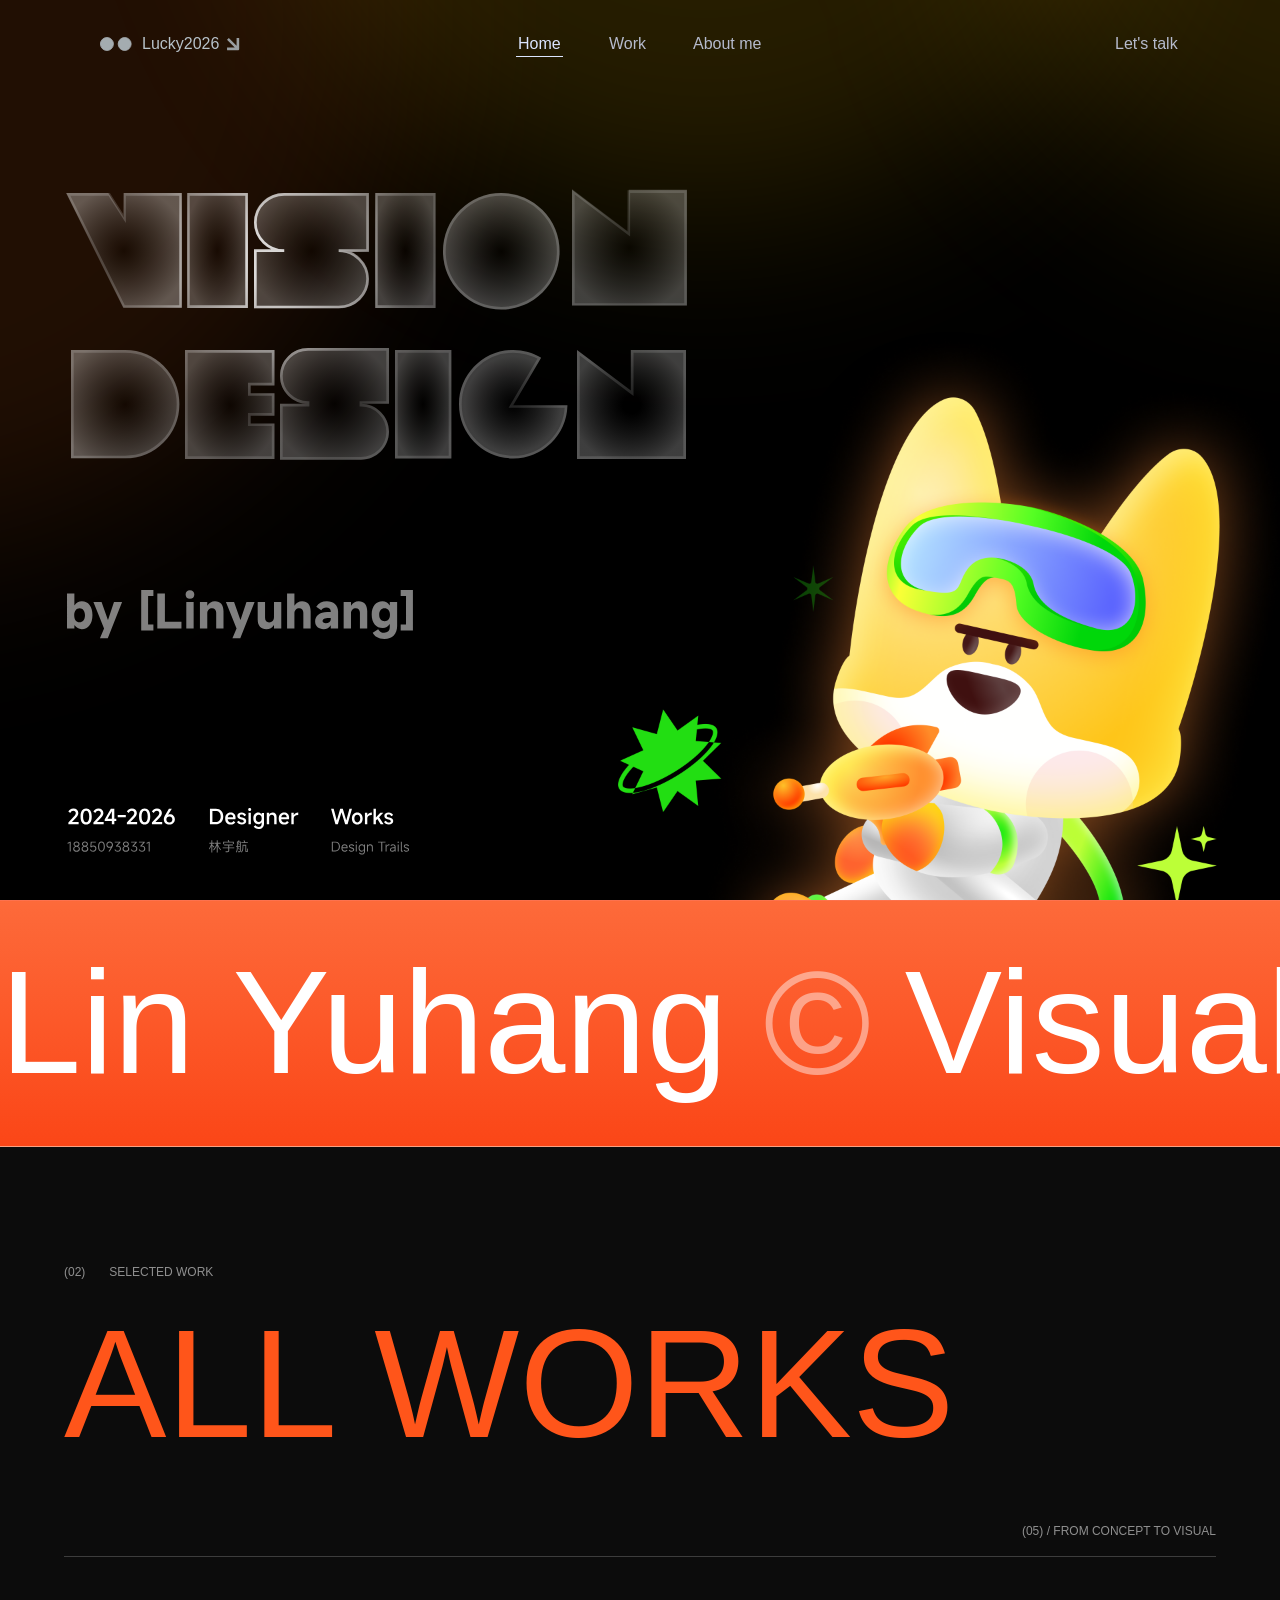
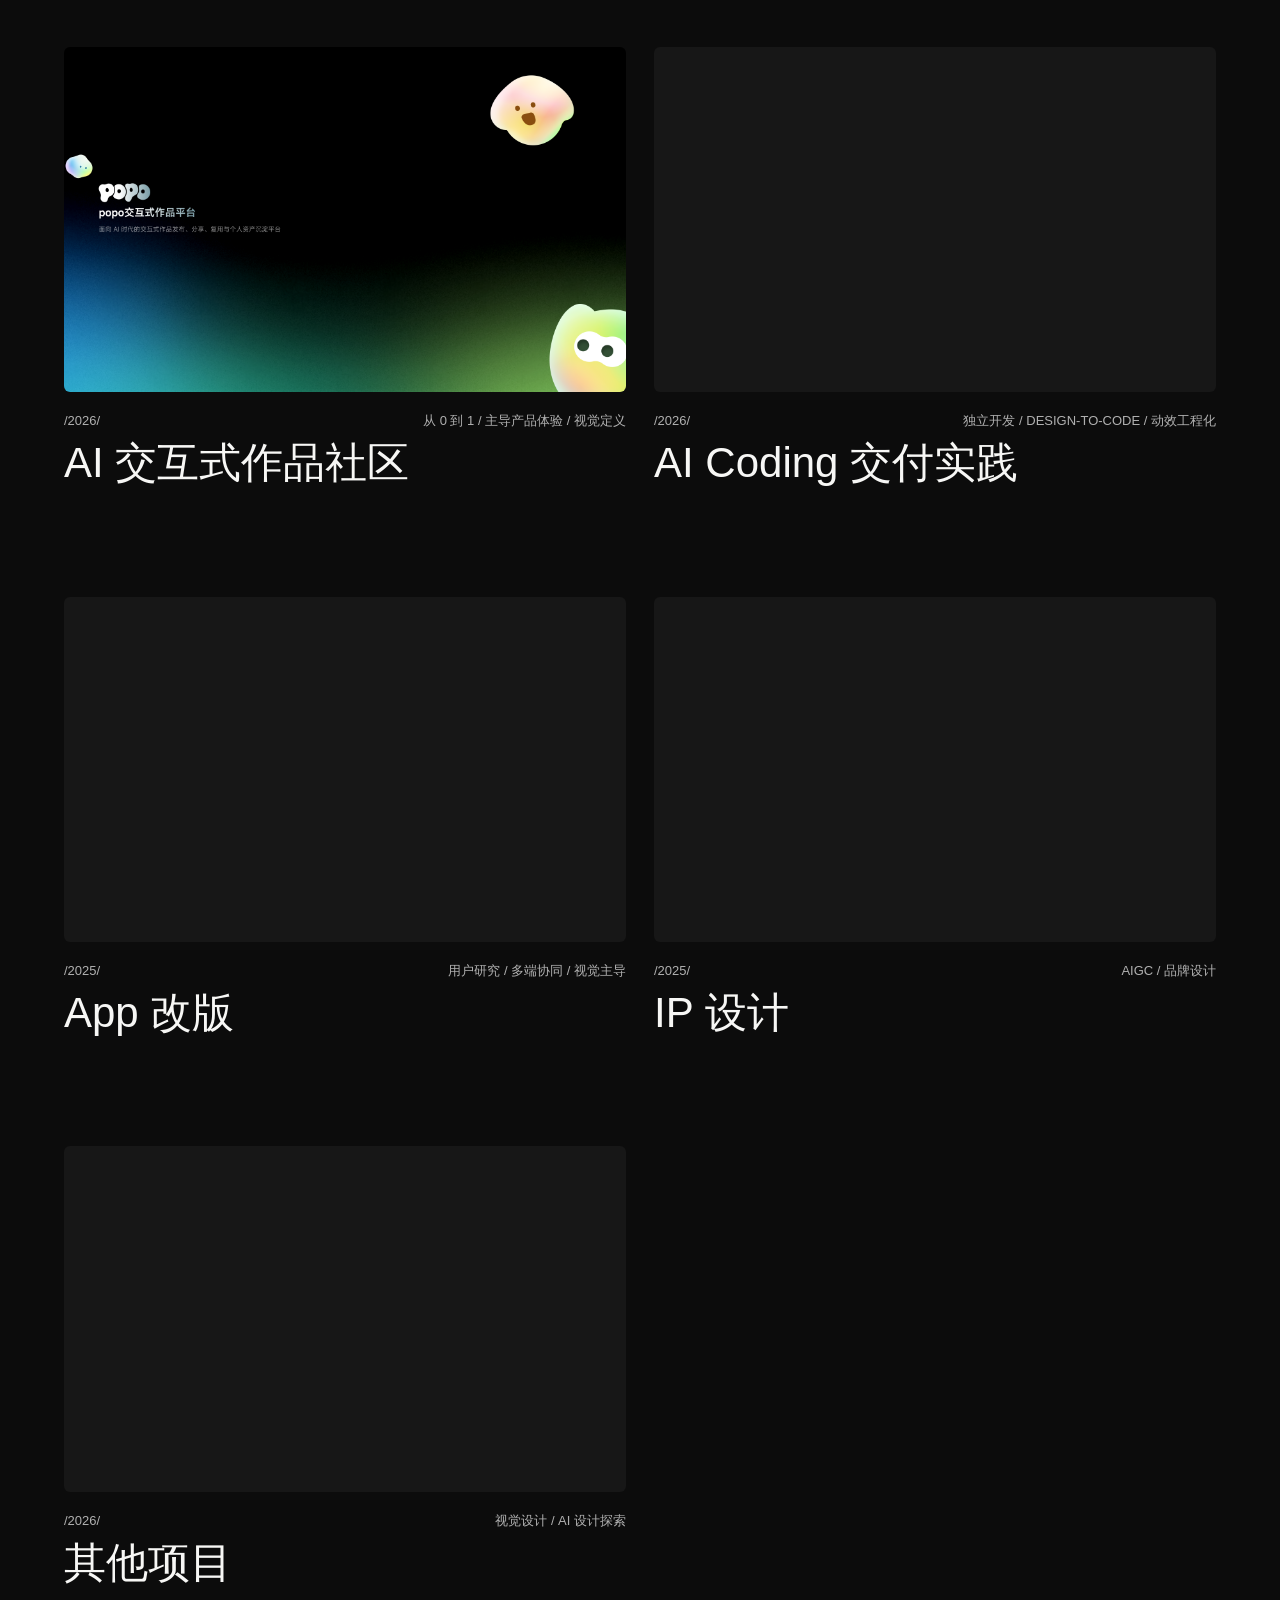
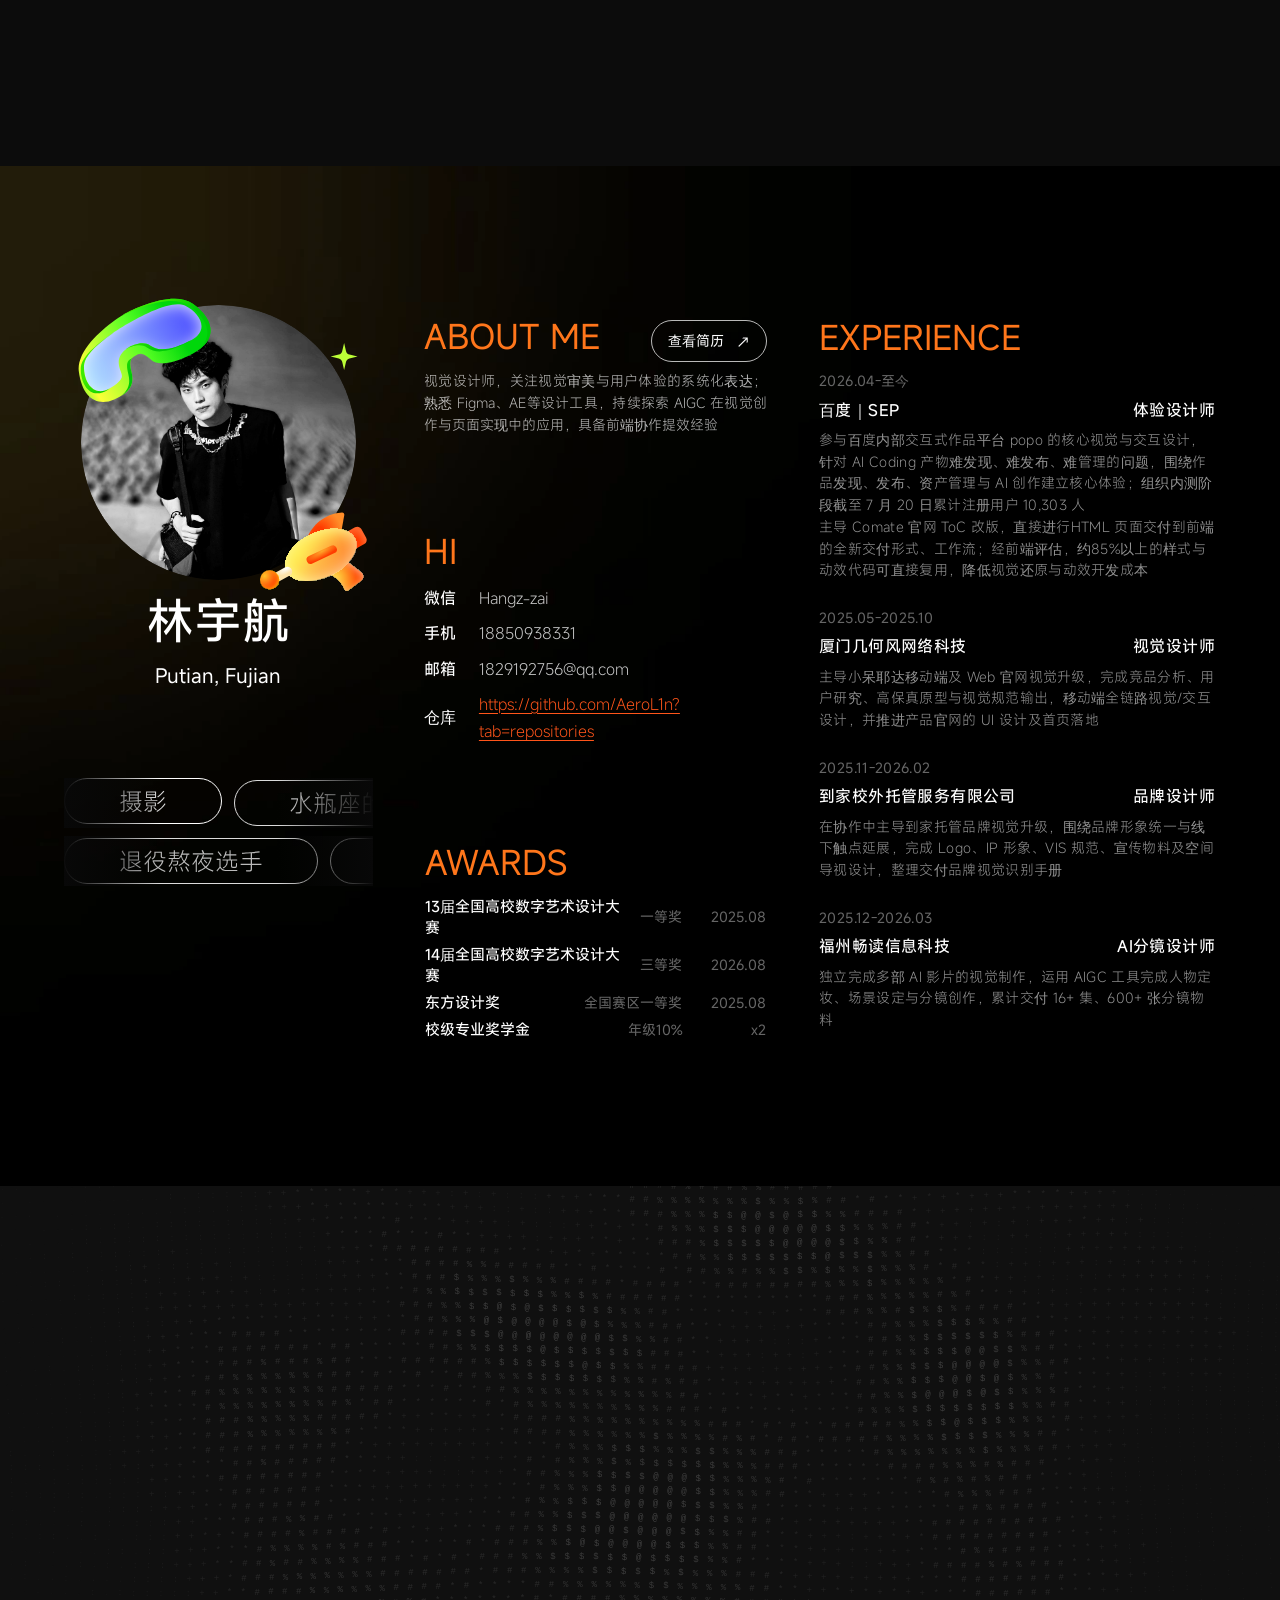
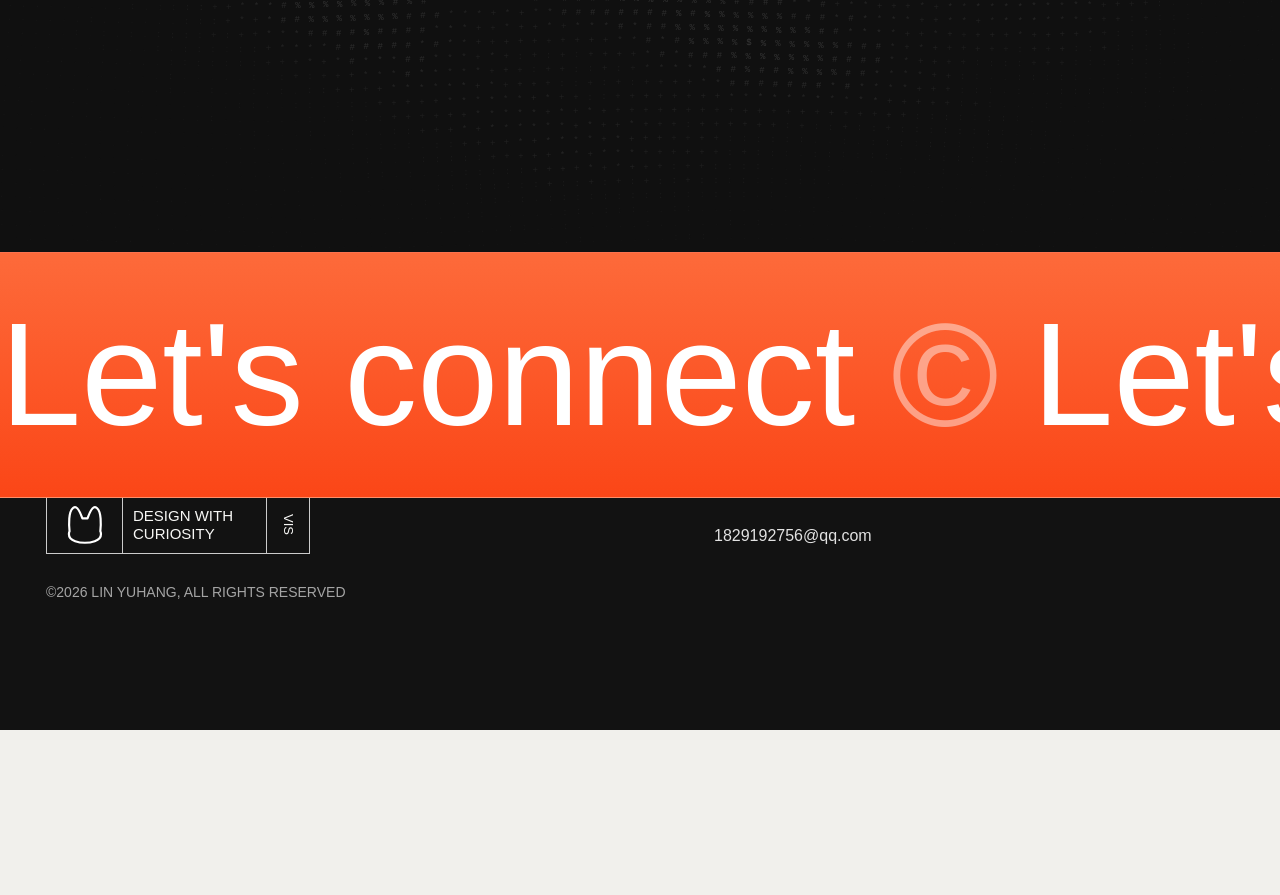
==== index.html @ ca79707a "Add visual designer portfolio site" ====
<!doctype html>
<html lang="zh-CN">
  <head>
    <meta charset="UTF-8" />
    <meta name="viewport" content="width=device-width, initial-scale=1" />
    <meta
      name="description"
      content="林宇航的视觉与 UI/UX 设计作品集。"
    />
    <title>林宇航 · Visual Designer</title>
    <link rel="stylesheet" href="styles.css?v=about-layout-26" />
  </head>
  <body>
    <header class="site-header" data-header>
      <a class="brand" href="#home" aria-label="返回首页" data-tooltip="回到顶部">
        <span class="brand-dots" aria-hidden="true">
          <img src="assets/svg/ui/装饰 01.svg" alt="" />
        </span>
        <span class="brand-label">Lucky2026</span>
        <span class="brand-arrow" aria-hidden="true">
          <img src="assets/svg/ui/装饰 02.svg" alt="" />
        </span>
      </a>

      <button
        class="menu-toggle"
        type="button"
        aria-label="打开导航"
        aria-expanded="false"
        aria-controls="site-nav"
        data-menu-toggle
      >
        <span></span>
        <span></span>
      </button>

      <nav class="site-nav" id="site-nav" aria-label="主要导航" data-nav>
        <a class="nav-link is-active" href="#home" data-nav-link>Home</a>
        <a class="nav-link" href="#work" data-nav-link>Work</a>
        <a class="nav-link" href="#about" data-nav-link>About me</a>
        <div class="contact-control">
          <button
            class="contact-button"
            type="button"
            aria-expanded="false"
            aria-controls="contact-popover"
            data-contact-toggle
          >
            Let's talk
          </button>
          <div class="contact-popover" id="contact-popover" role="dialog" aria-label="联系我">
            <p>Scan to connect</p>
            <img class="contact-qr" src="assets/images/contact/二维码-反白.png" alt="联系二维码" />
            <div class="wechat-row">
              <span class="wechat-id">Hangz-zai</span>
              <button class="wechat-copy" type="button" data-copy-wechat data-tooltip="Copy WeChat ID" aria-label="复制微信号">
                <img class="wechat-copy-icon" src="assets/svg/ui/Copy (复制).svg" alt="" aria-hidden="true" />
                <img class="wechat-check-icon" src="assets/svg/ui/Check-small (校验-小).svg" alt="" aria-hidden="true" />
              </button>
            </div>
          </div>
        </div>
      </nav>
    </header>

    <main>
      <section class="hero section-dark" id="home" data-section>
        <img
          class="hero-background"
          src="assets/svg/hero/封面 背景.svg"
          alt=""
          aria-hidden="true"
        />

        <div class="hero-stage">
          <div
            class="hero-title hero-light-title"
            role="img"
            aria-label="Vision Design"
            data-hero-light-title
          >
            <div class="hero-title-layer hero-title-base" aria-hidden="true">
              <img class="hero-glyph-image" data-hero-glyph src="assets/svg/hero/图形 1.svg" alt="" style="--x: 0%; --y: 1.478%; --w: 18.61%; --h: 42.611%" />
              <img class="hero-glyph-image" data-hero-glyph src="assets/svg/hero/图形 2.svg" alt="" style="--x: 19.465%; --y: 1.478%; --w: 9.733%; --h: 42.611%" />
              <img class="hero-glyph-image" data-hero-glyph src="assets/svg/hero/图形 3.svg" alt="" style="--x: 30.16%; --y: 1.478%; --w: 18.503%; --h: 42.857%" />
              <img class="hero-glyph-image" data-hero-glyph src="assets/svg/hero/图形 4.svg" alt="" style="--x: 49.626%; --y: 1.478%; --w: 9.733%; --h: 42.611%" />
              <img class="hero-glyph-image" data-hero-glyph src="assets/svg/hero/图形 5.svg" alt="" style="--x: 60.535%; --y: 1.478%; --w: 18.717%; --h: 43.103%" />
              <img class="hero-glyph-image" data-hero-glyph src="assets/svg/hero/图形 6.svg" alt="" style="--x: 81.176%; --y: 0%; --w: 18.503%; --h: 43.103%" />
              <img class="hero-glyph-image" data-hero-glyph src="assets/svg/hero/图形 7.svg" alt="" style="--x: 0.749%; --y: 59.36%; --w: 17.54%; --h: 40.394%" />
              <img class="hero-glyph-image" data-hero-glyph src="assets/svg/hero/图形 8.svg" alt="" style="--x: 19.144%; --y: 59.36%; --w: 14.439%; --h: 40.394%" />
              <img class="hero-glyph-image" data-hero-glyph src="assets/svg/hero/图形 9.svg" alt="" style="--x: 34.332%; --y: 58.621%; --w: 17.433%; --h: 41.379%" />
              <img class="hero-glyph-image" data-hero-glyph src="assets/svg/hero/图形 10.svg" alt="" style="--x: 52.834%; --y: 59.36%; --w: 9.091%; --h: 40.394%" />
              <img class="hero-glyph-image" data-hero-glyph src="assets/svg/hero/图形 11.svg" alt="" style="--x: 62.995%; --y: 59.36%; --w: 17.54%; --h: 40.394%" />
              <img class="hero-glyph-image" data-hero-glyph src="assets/svg/hero/图形 12.svg" alt="" style="--x: 82.032%; --y: 59.36%; --w: 17.433%; --h: 40.394%" />
            </div>
          </div>
          <img
            class="hero-name"
            src="assets/svg/hero/封面 设计师名称.svg"
            alt="by Lin Yuhang"
          />
          <img
            class="hero-character"
            src="assets/images/hero/封面 IP.png"
            alt="戴着护目镜的原创角色插画"
          />
          <img
            class="hero-decoration"
            src="assets/svg/hero/封面 装饰.svg"
            alt=""
            aria-hidden="true"
          />

          <div class="hero-kicker" aria-hidden="true">UI/UX Design</div>
        </div>
      </section>

      <div class="identity-banner-fold-shell" data-hero-banner-fold>
        <section class="identity-banner hero-transition-banner" aria-label="Lin Yuhang，Visual Designer">
          <p class="sr-only">Lin Yuhang，Visual Designer</p>
          <div class="identity-banner-viewport" aria-hidden="true">
            <div class="identity-banner-track">
              <div class="identity-banner-group">
                <span>Lin Yuhang</span>
                <i class="identity-banner-mark">©</i>
                <span>Visual Designer</span>
                <i class="identity-banner-mark">©</i>
              </div>
              <div class="identity-banner-group">
                <span>Lin Yuhang</span>
                <i class="identity-banner-mark">©</i>
                <span>Visual Designer</span>
                <i class="identity-banner-mark">©</i>
              </div>
            </div>
          </div>
        </section>
      </div>

      <section class="works section-dark" id="work" data-section>
        <div class="work-intro reveal">
          <div class="work-label">
            <span>(02)</span>
            <span>Selected work</span>
          </div>
          <div class="work-heading-reveal section-title-reveal" data-title-reveal>
            <h2>All Works</h2>
            <span class="section-title-cover" aria-hidden="true"></span>
          </div>
          <p>(05) / From concept to visual</p>
        </div>

        <div class="work-grid">
          <a class="work-card reveal" href="app-redesign.html" aria-label="查看 AI 交互式作品社区项目详情">
            <div class="work-media">
              <img src="assets/projects/app-redesign/images/4.png" alt="popo 交互式作品平台项目封面" loading="lazy" decoding="async" />
            </div>
            <div class="work-meta">
              <span>/2026/</span>
              <span>从 0 到 1 / 主导产品体验 / 视觉定义</span>
            </div>
            <div class="work-title-reveal">
              <span class="work-title-cover" aria-hidden="true"></span>
              <h3>AI 交互式作品社区</h3>
            </div>
          </a>

          <a class="work-card reveal" href="web-design.html" aria-label="查看 AI Coding 交付实践项目详情">
            <div class="work-media">
              <img src="assets/projects/comate/images/19.png" alt="Comate 官网改版项目封面" loading="lazy" decoding="async" />
            </div>
            <div class="work-meta">
              <span>/2026/</span>
              <span>独立开发 / Design-to-Code / 动效工程化</span>
            </div>
            <div class="work-title-reveal">
              <span class="work-title-cover" aria-hidden="true"></span>
              <h3>AI Coding 交付实践</h3>
            </div>
          </a>

          <a class="work-card reveal" href="other-items.html" aria-label="查看其他项目详情">
            <div class="work-media">
              <img src="assets/projects/xiaodai-yeda/images/4.png" alt="小呆耶达项目封面" loading="lazy" decoding="async" />
            </div>
            <div class="work-meta">
              <span>/2025/</span>
              <span>用户研究 / 多端协同 / 视觉主导</span>
            </div>
            <div class="work-title-reveal">
              <span class="work-title-cover" aria-hidden="true"></span>
              <h3>App 改版</h3>
            </div>
          </a>

          <a class="work-card reveal" href="ip-design.html" aria-label="查看 IP 设计项目详情">
            <div class="work-media">
              <img src="assets/images/work/项目三封面.png" alt="童趣三维角色视觉设计" loading="lazy" decoding="async" />
            </div>
            <div class="work-meta">
              <span>/2025/</span>
              <span>AIGC / 品牌设计</span>
            </div>
            <div class="work-title-reveal">
              <span class="work-title-cover" aria-hidden="true"></span>
              <h3>IP 设计</h3>
            </div>
          </a>

          <a class="work-card work-card--featured reveal" href="mood-cloud.html" aria-label="查看 Mood-Cloud 友情气象馆项目详情">
            <div class="work-media">
              <img src="assets/projects/mood-cloud/images/1.png" alt="Mood-Cloud 友情气象馆项目封面" loading="lazy" decoding="async" />
            </div>
            <div class="work-meta">
              <span>/2026/</span>
              <span>视觉设计 / AI 设计探索</span>
            </div>
            <div class="work-title-reveal">
              <span class="work-title-cover" aria-hidden="true"></span>
              <h3>其他项目</h3>
            </div>
          </a>
        </div>
      </section>

      <section class="about about-visual section-dark" id="about" data-section>
        <img class="about-background" src="assets/images/about/about-background.webp" alt="" aria-hidden="true" loading="lazy" decoding="async" />

        <div class="about-canvas">
          <div class="about-profile reveal">
            <div class="portrait-wrap">
              <img class="portrait" src="assets/images/about/关于我 头像.png" alt="林宇航的黑白肖像" loading="lazy" decoding="async" />
              <img class="portrait-frame" src="assets/svg/about/关于我 头像框.svg?v=profile-align-3" alt="" aria-hidden="true" />
            </div>
            <div class="profile-name" aria-label="林宇航，Putian, Fujian">
              <strong>林宇航</strong>
              <span>Putian, Fujian</span>
            </div>
            <div class="tag-cloud" aria-label="个人标签">
              <div class="tag-row-viewport">
                <div class="tag-row" aria-label="标签 1 至 4">
                  <button class="tag-hit is-active" type="button" data-tag="摄影" aria-label="摄影">
                    <img src="assets/svg/about/tags/标签 1.svg" alt="摄影" />
                  </button>
                  <button class="tag-hit" type="button" data-tag="水瓶座的ESTJ" aria-label="水瓶座的 ESTJ">
                    <img src="assets/svg/about/tags/标签 2.svg" alt="水瓶座的 ESTJ" />
                  </button>
                  <button class="tag-hit" type="button" data-tag="篮球" aria-label="篮球">
                    <img src="assets/svg/about/tags/标签 3.svg" alt="篮球" />
                  </button>
                  <button class="tag-hit" type="button" data-tag="胡建人" aria-label="胡建人">
                    <img src="assets/svg/about/tags/标签 4.svg" alt="胡建人" />
                  </button>
                </div>
              </div>
              <div class="tag-row-viewport">
                <div class="tag-row" aria-label="标签 5 至 8">
                  <button class="tag-hit" type="button" data-tag="退役熬夜选手" aria-label="退役熬夜选手">
                    <img src="assets/svg/about/tags/标签 5.svg" alt="退役熬夜选手" />
                  </button>
                  <button class="tag-hit" type="button" data-tag="剪辑" aria-label="剪辑">
                    <img src="assets/svg/about/tags/标签 6.svg" alt="剪辑" />
                  </button>
                  <button class="tag-hit" type="button" data-tag="素描" aria-label="素描">
                    <img src="assets/svg/about/tags/标签 7.svg" alt="素描" />
                  </button>
                  <button class="tag-hit" type="button" data-tag="视觉设计" aria-label="视觉设计">
                    <img src="assets/svg/about/tags/标签 8.svg" alt="视觉设计" />
                  </button>
                </div>
              </div>
            </div>
            <p class="tag-status" aria-live="polite">Selected: 摄影</p>
          </div>

          <div class="about-info">
            <div class="about-intro-card about-text-block reveal">
              <div class="about-heading-reveal" data-title-reveal>
                <h2>ABOUT ME</h2>
                <span class="about-title-window" aria-hidden="true"></span>
              </div>
              <a
                class="about-resume"
                href="assets/docs/lin-yuhang-resume.pdf"
                target="_blank"
                rel="noreferrer"
                aria-label="在新窗口查看简历"
              >
                <span>查看简历</span>
                <span class="about-resume-arrow" aria-hidden="true">↗</span>
              </a>
              <p>视觉设计师，关注视觉审美与用户体验的系统化表达；熟悉 Figma、AE等设计工具，持续探索 AIGC 在视觉创作与页面实现中的应用，具备前端协作提效经验</p>
            </div>
            <div class="about-contact about-text-block reveal">
              <div class="about-heading-reveal" data-title-reveal>
                <h3>HI</h3>
                <span class="about-title-window" aria-hidden="true"></span>
              </div>
              <dl class="contact-list">
                <div><dt>微信</dt><dd>Hangz-zai</dd></div>
                <div><dt>手机</dt><dd>18850938331</dd></div>
                <div><dt>邮箱</dt><dd>1829192756@qq.com</dd></div>
                <div><dt>仓库</dt><dd><a href="https://github.com/AeroL1n?tab=repositories" target="_blank" rel="noreferrer">https://github.com/AeroL1n?tab=repositories</a></dd></div>
              </dl>
            </div>
            <div class="about-info-grid">
              <div class="about-awards about-text-block reveal" tabindex="0">
                <div class="about-heading-reveal" data-title-reveal>
                  <h3>AWARDS</h3>
                  <span class="about-title-window" aria-hidden="true"></span>
                </div>
                <ul class="awards-list">
                  <li><strong>13届全国高校数字艺术设计大赛</strong><span>一等奖</span><em>2025.08</em></li>
                  <li><strong>14届全国高校数字艺术设计大赛</strong><span>三等奖</span><em>2026.08</em></li>
                  <li><strong>东方设计奖</strong><span>全国赛区一等奖</span><em>2025.08</em></li>
                  <li><strong>校级专业奖学金</strong><span>年级10%</span><em>x2</em></li>
                </ul>
              </div>
              <div class="about-experience about-text-block reveal" tabindex="0">
                <div class="about-heading-reveal" data-title-reveal>
                  <h3>EXPERIENCE</h3>
                  <span class="about-title-window" aria-hidden="true"></span>
                </div>
                <div class="experience-list">
                  <article>
                    <time>2026.04-至今</time>
                    <div class="experience-company"><strong>百度｜SEP</strong><b>体验设计师</b></div>
                    <p>参与百度内部交互式作品平台 popo 的核心视觉与交互设计，针对 AI Coding 产物难发现、难发布、难管理的问题，围绕作品发现、发布、资产管理与 AI 创作建立核心体验；组织内测阶段截至 7 月 20 日累计注册用户 10,303 人<br />主导 Comate 官网 ToC 改版，直接进行HTML 页面交付到前端的全新交付形式、工作流；经前端评估，约85%以上的样式与动效代码可直接复用，降低视觉还原与动效开发成本</p>
                  </article>
                  <article>
                    <time>2025.05-2025.10</time>
                    <div class="experience-company"><strong>厦门几何风网络科技</strong><b>视觉设计师</b></div>
                    <p>主导小呆耶达移动端及 Web 官网视觉升级，完成竞品分析、用户研究、高保真原型与视觉规范输出，移动端全链路视觉/交互设计，并推进产品官网的 UI 设计及首页落地</p>
                  </article>
                  <article>
                    <time>2025.11-2026.02</time>
                    <div class="experience-company"><strong>到家校外托管服务有限公司</strong><b>品牌设计师</b></div>
                    <p>在协作中主导到家托管品牌视觉升级，围绕品牌形象统一与线下触点延展，完成 Logo、IP 形象、VIS 规范、宣传物料及空间导视设计，整理交付品牌视觉识别手册</p>
                  </article>
                  <article>
                    <time>2025.12-2026.03</time>
                    <div class="experience-company"><strong>福州畅读信息科技</strong><b>AI分镜设计师</b></div>
                    <p>独立完成多部 AI 影片的视觉制作，运用 AIGC 工具完成人物定妆、场景设定与分镜创作，累计交付 16+ 集、600+ 张分镜物料</p>
                  </article>
                </div>
              </div>
            </div>
          </div>
        </div>
      </section>

      <div class="cta-fold-shell" data-work-cta-fold>
      <section class="cta-panel section-dark" id="contact" data-section>
        <div class="cta-pattern" aria-hidden="true">
          <canvas class="cta-canvas"></canvas>
          <span class="cta-pointer-orb"></span>
        </div>
        <div class="cta-bracket cta-bracket-left" aria-hidden="true">(</div>
        <div class="cta-bracket cta-bracket-right" aria-hidden="true">)</div>
        <div class="cta-content" data-cta-content>
          <h2 class="cta-title-reveal">
            <span class="cta-title-line" data-cta-line="1">
              <span>要不要一起做点<br class="cta-mobile-break" />有意思的事？</span>
            </span>
            <span class="cta-title-line" data-cta-line="2">
              <span>来找我聊聊吧！</span>
            </span>
          </h2>
          <div class="cta-contact-control">
            <button
              class="cta-button"
              type="button"
              aria-expanded="false"
              aria-controls="cta-contact-popover"
              data-cta-contact-toggle
            >
              <span>LET'S TALK</span>
              <span class="cta-button-arrow" aria-hidden="true">↗</span>
            </button>
            <div
              class="contact-popover cta-contact-popover"
              id="cta-contact-popover"
              role="dialog"
              aria-label="联系二维码"
            >
              <p>Scan to connect</p>
              <img class="contact-qr" src="assets/images/contact/二维码-反白.png" alt="联系二维码" loading="lazy" decoding="async" />
              <div class="wechat-row">
                <span class="wechat-id">Hangz-zai</span>
                <button class="wechat-copy" type="button" data-copy-wechat data-tooltip="Copy WeChat ID" aria-label="复制微信号">
                  <img class="wechat-copy-icon" src="assets/svg/ui/Copy (复制).svg" alt="" aria-hidden="true" />
                  <img class="wechat-check-icon" src="assets/svg/ui/Check-small (校验-小).svg" alt="" aria-hidden="true" />
                </button>
              </div>
            </div>
          </div>
        </div>
      </section>
      </div>

      <section class="identity-banner connect-banner" aria-label="Let's connect" data-footer-reveal-anchor>
        <p class="sr-only">Let's connect</p>
        <div class="identity-banner-viewport" aria-hidden="true">
          <div class="identity-banner-track">
            <div class="identity-banner-group">
              <span>Let's connect</span>
              <i class="identity-banner-mark">©</i>
            </div>
            <div class="identity-banner-group">
              <span>Let's connect</span>
              <i class="identity-banner-mark">©</i>
            </div>
          </div>
        </div>
      </section>
    </main>

    <footer class="site-footer site-footer-reference" data-footer-reveal>
      <div class="footer-inner">
        <div class="footer-left">
          <div class="footer-badge" aria-label="Lin Yuhang，Visual Designer，Design with curiosity">
            <div class="footer-badge-title">LIN YUHANG, VISUAL DESIGNER</div>
            <div class="footer-badge-row">
              <span class="footer-globe" aria-hidden="true"><img src="assets/svg/dai'dai_icon.svg" alt="" /></span>
              <span>DESIGN WITH<br />CURIOSITY</span>
              <b>VIS</b>
            </div>
          </div>
          <p class="footer-copyright">©2026 LIN YUHANG, ALL RIGHTS RESERVED</p>
        </div>
        <div class="footer-links">
          <div class="footer-platforms" aria-label="社交链接">
            <a href="https://github.com/AeroL1n?tab=repositories" target="_blank" rel="noreferrer">GitHub</a>
            <a href="https://www.zcool.com.cn/u/27059480" target="_blank" rel="noreferrer">ZCOOL</a>
            <a href="https://www.behance.net/dd5b13a4" target="_blank" rel="noreferrer">Behance</a>
          </div>
          <div class="footer-contact-row">
            <a class="footer-email" href="mailto:1829192756@qq.com">1829192756@qq.com</a>
          </div>
        </div>
      </div>
    </footer>

    <script src="script.js?v=mobile-experience-open-2"></script>
  </body>
</html>
---- styles.css ----
:root {
  --black: #050505;
  --paper: #f1f0ec;
  --ink: #111111;
  --muted: #979797;
  --line-dark: rgba(255, 255, 255, 0.2);
  --line-light: rgba(17, 17, 17, 0.18);
  --accent: #BCFF37;
  --orange: #FF551A;
  --gutter: clamp(20px, 5vw, 96px);
  --nav-gutter: 100px;
  --nav-size: 16px;
  --nav-color: rgba(255, 255, 255, 0.8);
}

@font-face {
  font-family: "MiSans";
  src: url("assets/fonts/MiSans-Light-subset.woff2") format("woff2");
  font-style: normal;
  font-weight: 300;
  font-display: swap;
}

@font-face {
  font-family: "MiSans";
  src: url("assets/fonts/MiSans-Regular-subset.woff2") format("woff2");
  font-style: normal;
  font-weight: 400;
  font-display: swap;
}

@font-face {
  font-family: "MiSans";
  src: url("assets/fonts/MiSans-Medium-subset.woff2") format("woff2");
  font-style: normal;
  font-weight: 500;
  font-display: swap;
}

* {
  box-sizing: border-box;
}

::selection {
  color: #ffffff;
  background: rgba(205, 86, 42, 0.48);
  text-shadow: none;
}

::-moz-selection {
  color: #ffffff;
  background: rgba(205, 86, 42, 0.48);
  text-shadow: none;
}

html {
  scroll-behavior: smooth;
}

body {
  margin: 0;
  color: var(--ink);
  background: var(--paper);
  font-family: Inter, "Helvetica Neue", Arial, sans-serif;
  letter-spacing: 0;
  overflow-x: hidden;
}

body.menu-open {
  overflow: hidden;
}

a {
  color: inherit;
  text-decoration: none;
}

img {
  display: block;
  max-width: 100%;
}

.section-dark {
  color: #f7f7f5;
  background: var(--black);
}

.identity-banner {
  position: relative;
  z-index: 4;
  overflow: hidden;
  padding: 32px 0;
  border-top: 1px solid rgba(255, 255, 255, 0.24);
  border-bottom: 1px solid rgba(255, 255, 255, 0.24);
  color: #ffffff;
  background: linear-gradient(180deg, #fd6a3a 0%, #fb4617 100%);
}

.identity-banner-fold-shell {
  position: relative;
  z-index: 4;
  overflow: hidden;
  margin-bottom: calc(-1 * var(--hero-banner-fold-space, 0px));
  background: transparent;
  contain: paint;
  overflow-anchor: none;
}

.hero-transition-banner {
  z-index: 1;
  clip-path: inset(0 0 var(--hero-banner-fold, 0%) 0);
  will-change: clip-path;
}

.identity-banner-viewport {
  overflow: hidden;
  padding: 24px 0;
}

.identity-banner-track {
  display: flex;
  width: max-content;
  animation: identity-banner-loop 24s linear infinite;
  will-change: transform;
}

.identity-banner-group {
  display: flex;
  flex: 0 0 auto;
  align-items: center;
  gap: 36px;
  padding-right: 36px;
}

.identity-banner-group > span {
  display: block;
  font-size: clamp(72px, 11.4vw, 146px);
  font-weight: 500;
  line-height: 0.91;
  white-space: nowrap;
}

.identity-banner-mark {
  display: grid;
  flex: 0 0 auto;
  width: 0.72em;
  height: 0.72em;
  place-items: center;
  color: rgba(255, 255, 255, 0.45);
  font-family: Arial, sans-serif;
  font-size: clamp(72px, 11.4vw, 146px);
  font-style: normal;
  font-weight: 400;
  line-height: 0.72;
}

@keyframes identity-banner-loop {
  from { transform: translateX(0); }
  to { transform: translateX(-50%); }
}

@media (max-width: 900px) {
  .identity-banner {
    padding: 16px 0;
  }

  .identity-banner-viewport {
    padding: 28px 0;
  }

  .identity-banner-group {
    gap: 20px;
    padding-right: 20px;
  }

  .identity-banner-group > span,
  .identity-banner-mark {
    font-size: 48px;
    line-height: 1;
  }
}

.site-header {
  position: fixed;
  z-index: 50;
  top: 0;
  left: 0;
  width: 100%;
  height: 88px;
  padding: 0 var(--nav-gutter);
  display: grid;
  grid-template-columns: 1fr auto 1fr;
  align-items: center;
  color: #f8f8f6;
  mix-blend-mode: difference;
  transform: translateY(0);
  visibility: visible;
  transition: transform 420ms cubic-bezier(0.2, 0.75, 0.2, 1), visibility 0s linear 0s;
  will-change: transform;
}

.site-header::before {
  content: "";
  position: absolute;
  z-index: 0;
  top: 14px;
  right: max(16px, calc(var(--nav-gutter) - 24px));
  left: max(16px, calc(var(--nav-gutter) - 24px));
  height: 60px;
  border: 1px solid rgba(255, 255, 255, 0.16);
  border-radius: 8px;
  background: rgba(12, 12, 12, 0.28);
  box-shadow:
    inset 0 1px 0 rgba(255, 255, 255, 0.16),
    inset 0 -1px 0 rgba(255, 255, 255, 0.04),
    0 12px 34px rgba(0, 0, 0, 0.18);
  opacity: 0;
  transform: translateY(-4px) scaleY(0.94);
  -webkit-backdrop-filter: blur(24px) saturate(1.32) brightness(0.9);
  backdrop-filter: blur(24px) saturate(1.32) brightness(0.9);
  transition: opacity 260ms ease, transform 360ms cubic-bezier(0.2, 0.75, 0.2, 1);
  pointer-events: none;
}

.site-header.is-scrolled {
  --nav-color: rgba(255, 255, 255, 0.82);
  mix-blend-mode: normal;
}

.site-header.is-scrolled::before {
  opacity: 1;
  transform: translateY(0) scaleY(1);
}

.site-header.is-hidden {
  transform: translateY(calc(-100% - 12px));
  visibility: hidden;
  pointer-events: none;
  transition: transform 420ms cubic-bezier(0.2, 0.75, 0.2, 1), visibility 0s linear 420ms;
}

.menu-open .site-header {
  transform: translateY(0);
  visibility: visible;
  pointer-events: auto;
}

@media (min-width: 901px) {
  .site-header > .brand {
    opacity: 1;
    transition: color 180ms ease, opacity 220ms ease 70ms;
  }

  .site-header > .site-nav {
    opacity: 1;
    transition: opacity 220ms ease 70ms;
  }

  .site-header.is-hidden > .brand,
  .site-header.is-hidden > .site-nav {
    opacity: 0;
    transition-delay: 0s;
  }
}

.sr-only {
  position: absolute;
  width: 1px;
  height: 1px;
  padding: 0;
  margin: -1px;
  overflow: hidden;
  clip: rect(0, 0, 0, 0);
  white-space: nowrap;
  border: 0;
}

.brand {
  position: relative;
  z-index: 1;
  justify-self: start;
  display: inline-flex;
  align-items: center;
  gap: 10px;
  width: auto;
  height: 34px;
  color: var(--nav-color);
  font-family: inherit;
  font-size: var(--nav-size);
  font-weight: 400;
  line-height: 34px;
  white-space: nowrap;
  transition: color 180ms ease;
}

.brand:hover,
.brand:focus-visible {
  color: #ffffff;
}

.brand::after {
  content: attr(data-tooltip);
  position: absolute;
  z-index: 12;
  top: calc(100% + 12px);
  left: 50%;
  box-sizing: border-box;
  display: flex;
  align-items: center;
  justify-content: center;
  height: 32px;
  padding: 0 10px;
  border: 0;
  border-radius: 6px;
  color: rgba(255, 255, 255, 0.92);
  background:
    linear-gradient(145deg, rgba(255, 255, 255, 0.13), rgba(255, 255, 255, 0.035) 48%, rgba(0, 0, 0, 0.08)),
    rgba(18, 18, 18, 0.22);
  box-shadow: 0 14px 36px rgba(0, 0, 0, 0.3);
  -webkit-backdrop-filter: blur(48px) saturate(1.55) brightness(0.98) contrast(1.04);
  backdrop-filter: blur(48px) saturate(1.55) brightness(0.98) contrast(1.04);
  font-size: 12px;
  font-weight: 400;
  line-height: 1.2;
  letter-spacing: 0;
  white-space: nowrap;
  pointer-events: none;
  opacity: 0;
  visibility: hidden;
  transform: translate(-50%, -3px) scale(0.98);
  transform-origin: top center;
  transition: opacity 160ms ease, transform 180ms var(--ease), visibility 0s linear 180ms;
  will-change: opacity, transform, backdrop-filter;
}

.brand:hover::after,
.brand:focus-visible::after {
  opacity: 1;
  visibility: visible;
  transform: translate(-50%, 0);
  transition-delay: 80ms, 80ms, 0s;
}

.brand-dots {
  display: block;
  flex: 0 0 auto;
  width: 32px;
  height: 14px;
  opacity: 0.7;
  transition: opacity 180ms ease;
}

.brand-dots img {
  display: block;
  width: 32px;
  height: 14px;
}

.brand-arrow {
  display: block;
  flex: 0 0 auto;
  width: 13px;
  height: 13px;
  margin-left: -2px;
  opacity: 0.64;
  transition: opacity 180ms ease;
}

.brand:hover .brand-dots,
.brand:hover .brand-arrow,
.brand:focus-visible .brand-dots,
.brand:focus-visible .brand-arrow {
  opacity: 1;
}

.brand-arrow img {
  display: block;
  width: 13px;
  height: 13px;
}

.brand-label {
  display: block;
  height: 34px;
  font-weight: 500;
  line-height: 34px;
}

.site-nav {
  position: relative;
  z-index: 1;
  grid-column: 2;
  display: flex;
  align-items: center;
  gap: clamp(22px, 3.4vw, 64px);
}

.nav-link {
  --roll-height: 34px;
  position: relative;
  display: inline-flex;
  align-items: flex-start;
  overflow: hidden;
  height: var(--roll-height);
  padding: 0 2px;
  color: var(--nav-color);
  font-size: var(--nav-size);
  transition: color 180ms ease;
}

.nav-roll {
  display: flex;
  flex-direction: column;
  flex: 0 0 auto;
  line-height: 1;
  transform: translateY(0);
  transition: transform 420ms cubic-bezier(0.2, 0.75, 0.2, 1);
  will-change: transform;
}

.nav-roll > span {
  display: block;
  height: var(--roll-height);
  white-space: nowrap;
  line-height: var(--roll-height);
}

.nav-link:hover .nav-roll,
.nav-link:focus-visible .nav-roll,
.contact-button:hover .nav-roll,
.contact-button:focus-visible .nav-roll,
.contact-control:has(.contact-popover.is-open) .contact-button .nav-roll {
  transform: translateY(calc(-1 * var(--roll-height)));
}

.nav-link::after {
  content: "";
  position: absolute;
  right: 0;
  bottom: 4px;
  left: 0;
  height: 1px;
  background: currentColor;
  transform: scaleX(0);
  transform-origin: right;
  transition: transform 220ms ease;
}

.nav-link:hover,
.nav-link.is-active {
  color: #ffffff;
}

.nav-link:hover::after,
.nav-link.is-active::after {
  transform: scaleX(1);
  transform-origin: left;
}

.contact-control {
  position: relative;
}

@media (min-width: 901px) {
  .site-nav > .contact-control {
    position: fixed;
    top: 50%;
    right: var(--nav-gutter);
    transform: translateY(-50%);
  }

  .site-nav > .contact-control .contact-button {
    width: auto;
    height: 34px;
    color: var(--nav-color);
    text-indent: 0;
  }

  .site-nav > .contact-control .contact-button::after {
    display: none;
  }
}

.contact-button {
  --roll-height: 34px;
  position: relative;
  display: inline-flex;
  align-items: flex-start;
  overflow: hidden;
  height: var(--roll-height);
  padding: 0 2px;
  border: 0;
  color: var(--nav-color);
  background: transparent;
  font: inherit;
  font-size: var(--nav-size);
  cursor: pointer;
  transition: color 180ms ease;
}

.contact-button::after {
  content: "";
  position: absolute;
  right: 0;
  bottom: 4px;
  left: 0;
  height: 1px;
  background: currentColor;
  transform: scaleX(0);
  transform-origin: right;
  transition: transform 220ms ease;
}

.contact-button:hover,
.contact-button:focus-visible,
.contact-control:has(.contact-popover.is-open) .contact-button {
  color: #ffffff;
}

.contact-button:hover::after,
.contact-button:focus-visible::after,
.contact-control:has(.contact-popover.is-open) .contact-button::after {
  transform: scaleX(1);
  transform-origin: left;
}

.contact-popover {
  position: absolute;
  right: 0;
  top: calc(100% + 18px);
  display: grid;
  gap: 10px;
  width: 168px;
  padding: 12px;
  border: 1px solid rgba(255, 255, 255, 0.26);
  border-radius: 8px;
  color: rgba(255, 255, 255, 0.92);
  background:
    linear-gradient(145deg, rgba(255, 255, 255, 0.13), rgba(255, 255, 255, 0.035) 48%, rgba(0, 0, 0, 0.08)),
    rgba(18, 18, 18, 0.22);
  box-shadow:
    inset 0 1px 0 rgba(255, 255, 255, 0.2),
    inset 0 -1px 0 rgba(255, 255, 255, 0.06),
    0 22px 56px rgba(0, 0, 0, 0.34);
  -webkit-backdrop-filter: blur(48px) saturate(1.55) brightness(0.98) contrast(1.04);
  backdrop-filter: blur(48px) saturate(1.55) brightness(0.98) contrast(1.04);
  opacity: 0;
  pointer-events: none;
  transform: translateY(8px) scale(0.96);
  transform-origin: bottom right;
  transition: opacity 180ms ease, transform 180ms ease;
}

.contact-popover p {
  margin: 0;
  color: rgba(255, 255, 255, 0.68);
  font-size: 11px;
  letter-spacing: 0.04em;
  text-transform: uppercase;
}

.contact-popover .contact-qr {
  width: 144px;
  height: 144px;
  border: 1px solid rgba(255, 255, 255, 0.14);
  border-radius: 4px;
  object-fit: cover;
}

.wechat-row {
  display: flex;
  align-items: center;
  justify-content: space-between;
  gap: 8px;
  min-height: 24px;
  color: rgba(255, 255, 255, 0.82);
}

.wechat-id {
  min-width: 0;
  overflow: hidden;
  font-size: 12px;
  line-height: 1.2;
  text-overflow: ellipsis;
  white-space: nowrap;
}

.wechat-copy {
  position: relative;
  display: grid;
  flex: 0 0 auto;
  width: 24px;
  height: 24px;
  padding: 0;
  place-items: center;
  border: 0;
  color: rgba(255, 255, 255, 0.92);
  background: transparent;
  cursor: pointer;
  transition: opacity 160ms ease, transform 160ms ease;
}

.wechat-copy::after {
  position: absolute;
  pointer-events: none;
  opacity: 0;
  transition: opacity 160ms ease, transform 160ms ease;
}

.wechat-copy::after {
  content: attr(data-tooltip);
  right: -4px;
  bottom: calc(100% + 10px);
  display: flex;
  align-items: center;
  min-height: 30px;
  padding: 7px 10px;
  color: #ffffff;
  background: #111111;
  font-size: 11px;
  font-weight: 400;
  line-height: 1.2;
  white-space: nowrap;
  transform: translateY(4px);
}

.wechat-copy::before {
  content: "";
  position: absolute;
  left: 50%;
  bottom: calc(100% + 4px);
  width: 12px;
  height: 12px;
  background: #111111;
  opacity: 0;
  pointer-events: none;
  transform: translate(-50%, 4px) rotate(45deg) scale(0.8);
  transition: opacity 160ms ease, transform 160ms ease;
}

.wechat-copy img {
  position: absolute;
  inset: 3px;
  width: 18px;
  height: 18px;
  object-fit: contain;
  filter: invert(1) brightness(1.16);
  transition: opacity 260ms ease, transform 260ms cubic-bezier(0.2, 0.75, 0.2, 1);
}

.wechat-copy-icon {
  opacity: 1;
  transform: translateY(0) scale(1);
}

.wechat-check-icon {
  opacity: 0;
  transform: translateY(7px) scale(0.72);
}

.wechat-copy:focus-visible {
  outline: none;
  transform: scale(1.08);
}

@media (hover: hover) and (pointer: fine) {
  .wechat-copy:hover {
    transform: scale(1.08);
  }

  .wechat-copy:hover .wechat-copy-icon {
    opacity: 0.62;
  }
}

.wechat-copy:hover::after,
.wechat-copy:focus-visible::after,
.wechat-copy.is-copied {
  opacity: 1;
  transform: scale(1);
}

.wechat-copy:hover::before,
.wechat-copy:focus-visible::before {
  opacity: 1;
  transform: translate(-50%, 0) rotate(45deg) scale(1);
}

.wechat-copy.is-copied::after {
  opacity: 0;
  transform: translateY(4px);
}

.wechat-copy.is-copied::before {
  opacity: 0;
}

.wechat-copy.is-copied .wechat-copy-icon {
  opacity: 0;
  transform: translateY(-7px) scale(0.72);
}

.wechat-copy.is-copied .wechat-check-icon {
  opacity: 1;
  transform: translateY(0) scale(1);
}

.contact-control:hover .contact-popover,
.contact-popover.is-open {
  opacity: 1;
  pointer-events: auto;
  transform: translateY(0) scale(1);
}

.menu-toggle {
  display: none;
  width: 44px;
  height: 44px;
  padding: 0;
  border: 0;
  color: inherit;
  background: transparent;
  cursor: pointer;
}

.menu-toggle span {
  display: block;
  width: 22px;
  height: 1px;
  margin: 6px auto;
  background: currentColor;
  transition: transform 180ms ease;
}

.hero {
  position: relative;
  min-height: 100svh;
  overflow: hidden;
}

.hero-background {
  position: absolute;
  inset: 0;
  width: 100%;
  height: 100%;
  object-fit: cover;
}

.hero-stage {
  position: relative;
  width: 100%;
  min-height: 100svh;
  max-width: 1920px;
  margin: 0 auto;
}

.hero-title {
  position: absolute;
  z-index: 2;
  top: 21%;
  left: 5.15%;
  width: 48.7%;
  aspect-ratio: 935 / 406;
  pointer-events: none;
}

.hero-title-layer {
  position: absolute;
  inset: 0;
  width: 100%;
  height: 100%;
}

.hero-glyph-image {
  position: absolute;
  top: var(--y);
  left: var(--x);
  display: block;
  width: var(--w);
  height: var(--h);
}

.hero-title-outline-layer {
  opacity: 0.16;
}

.hero-title-light-layer {
  --light-x: -100%;
  --light-y: -100%;
  opacity: 0;
  -webkit-mask-image: radial-gradient(
    ellipse 26% 60% at var(--light-x) var(--light-y),
    #000 0%,
    rgba(0, 0, 0, 0.96) 18%,
    rgba(0, 0, 0, 0.58) 48%,
    rgba(0, 0, 0, 0.12) 78%,
    transparent 100%
  );
  mask-image: radial-gradient(
    ellipse 26% 60% at var(--light-x) var(--light-y),
    #000 0%,
    rgba(0, 0, 0, 0.96) 18%,
    rgba(0, 0, 0, 0.58) 48%,
    rgba(0, 0, 0, 0.12) 78%,
    transparent 100%
  );
  -webkit-mask-repeat: no-repeat;
  mask-repeat: no-repeat;
  transition: opacity 320ms cubic-bezier(0.2, 0.75, 0.2, 1);
}

.hero-light-title.is-light-active .hero-title-light-layer {
  opacity: 1;
}

.hero-light-title.is-idle-light .hero-title-light-layer {
  opacity: 1;
}

.hero-name {
  position: absolute;
  z-index: 2;
  top: 65.5%;
  left: 5.25%;
  width: 27%;
}

.hero-character {
  position: absolute;
  z-index: 3;
  right: -0.5%;
  bottom: -6%;
  width: min(54.1%, 1038px);
  filter: drop-shadow(0 30px 48px rgba(0, 0, 0, 0.24));
  animation: character-in 900ms cubic-bezier(0.2, 0.75, 0.2, 1) both;
}

.hero-decoration {
  position: absolute;
  z-index: 4;
  bottom: 4.9%;
  left: 5.2%;
  width: 26.8%;
  pointer-events: none;
}

.hero-kicker {
  position: absolute;
  z-index: 4;
  top: 6.2%;
  right: 5.2%;
  color: rgba(255, 255, 255, 0.8);
  font-size: clamp(14px, 1.4vw, 26px);
}

@media (min-width: 901px) {
  .hero-kicker {
    display: none;
  }
}

.about,
.works {
  min-height: 100svh;
  padding: 110px var(--gutter) 120px;
}

.section-label {
  display: flex;
  justify-content: space-between;
  padding-bottom: 16px;
  border-bottom: 1px solid var(--line-light);
  font-size: 12px;
  text-transform: uppercase;
}

.about-intro {
  padding-top: clamp(90px, 12vw, 180px);
}

.eyebrow {
  margin: 0 0 32px;
  color: #777;
  font-size: 12px;
  text-transform: uppercase;
}

.about h1 {
  max-width: 1400px;
  margin: 0;
  font-size: clamp(42px, 6.2vw, 118px);
  font-weight: 500;
  line-height: 0.98;
}

.about h1 span {
  color: var(--orange);
}

.about-details {
  width: min(720px, 58%);
  margin: clamp(90px, 14vw, 220px) 0 0 auto;
}

.about-details > p {
  margin: 0 0 54px;
  font-size: clamp(20px, 2vw, 32px);
  line-height: 1.45;
}

.skill-list {
  border-top: 1px solid var(--line-light);
}

.skill-list span {
  display: flex;
  justify-content: space-between;
  padding: 18px 0;
  border-bottom: 1px solid var(--line-light);
  font-size: 15px;
}

.skill-list span::after {
  content: "↗";
}

.works .section-label {
  border-color: var(--line-dark);
}

.works-heading {
  display: grid;
  grid-template-columns: 1fr 2fr 1fr;
  align-items: end;
  gap: 30px;
  padding: clamp(80px, 10vw, 160px) 0;
}

.works-heading h2 {
  margin: 0;
  font-size: clamp(72px, 10vw, 190px);
  font-weight: 500;
  line-height: 0.78;
  text-transform: uppercase;
}

.works-heading > p:last-child {
  max-width: 240px;
  margin: 0 0 4px auto;
  color: #8f8f8f;
  font-size: 14px;
  line-height: 1.6;
}

.project-list {
  border-top: 1px solid var(--line-dark);
}

.project-row {
  position: relative;
  display: grid;
  grid-template-columns: 80px 1fr auto;
  align-items: center;
  min-height: 170px;
  border-bottom: 1px solid var(--line-dark);
  overflow: hidden;
  transition: color 220ms ease, padding 220ms ease;
}

.project-row::before {
  content: "";
  position: absolute;
  inset: 0;
  background: var(--accent);
  transform: translateY(101%);
  transition: transform 300ms cubic-bezier(0.2, 0.7, 0.2, 1);
}

.project-row > * {
  position: relative;
  z-index: 1;
}

.project-row:hover {
  padding-right: 18px;
  padding-left: 18px;
  color: var(--ink);
}

.project-row:hover::before {
  transform: translateY(0);
}

.project-index {
  align-self: start;
  padding-top: 40px;
  font-size: 12px;
}

.project-row h3 {
  margin: 0 0 7px;
  font-size: clamp(34px, 4vw, 76px);
  font-weight: 500;
}

.project-row p {
  margin: 0;
  color: #848484;
  font-size: 13px;
}

.project-arrow {
  font-size: 30px;
}

.site-footer {
  display: grid;
  grid-template-columns: 1fr auto 1fr;
  align-items: end;
  min-height: 62svh;
  padding: 80px var(--gutter) 48px;
  color: var(--ink);
  background: var(--accent);
}

.site-footer p {
  margin: 0;
  font-size: 12px;
  text-transform: uppercase;
}

.site-footer a {
  align-self: center;
  font-size: clamp(40px, 6vw, 110px);
  font-weight: 500;
  text-align: center;
}

.site-footer p:last-child {
  justify-self: end;
}

.reveal {
  opacity: 0;
  transform: translateY(28px);
  transition: opacity 700ms ease, transform 700ms cubic-bezier(0.2, 0.7, 0.2, 1);
}

.reveal.is-visible {
  opacity: 1;
  transform: translateY(0);
}

@keyframes character-in {
  from {
    opacity: 0;
    transform: translateY(50px) scale(0.97);
  }
  to {
    opacity: 1;
    transform: translateY(0) scale(1);
  }
}

@media (max-width: 1200px) and (min-width: 901px) {
  :root {
    --nav-gutter: 56px;
  }

  .site-nav {
    gap: clamp(24px, 3vw, 40px);
  }
}

@media (max-width: 900px) {
  :root {
    --nav-gutter: 24px;
  }

  .site-header {
    height: 72px;
    grid-template-columns: 1fr auto;
    mix-blend-mode: normal;
  }

  .site-header::before {
    top: 8px;
    right: 12px;
    left: 12px;
    height: 56px;
  }

  .menu-toggle {
    position: relative;
    z-index: 3;
    display: block;
    grid-column: 2;
  }

  .site-nav {
    position: fixed;
    z-index: 2;
    top: 0;
    right: auto;
    bottom: auto;
    left: calc(-1 * var(--nav-gutter));
    grid-column: 1 / -1;
    display: flex;
    width: 100vw;
    height: 100dvh;
    min-height: 100svh;
    flex-direction: column;
    justify-content: center;
    gap: 18px;
    color: #ffffff;
    background: #050505;
    opacity: 0;
    pointer-events: none;
    transform: translateY(-12px);
    transition: opacity 180ms ease, transform 180ms ease;
  }

  .site-nav .nav-link {
    --roll-height: clamp(50px, 13.44vw, 81px);
    height: var(--roll-height);
    font-size: clamp(44px, 12vw, 72px);
  }

  .site-nav .contact-button {
    --roll-height: clamp(34px, 8.96vw, 54px);
    height: var(--roll-height);
    margin-top: 16px;
    font-size: clamp(30px, 8vw, 48px);
    color: #ffffff;
    text-indent: 0;
  }

  .site-nav > .contact-control {
    position: relative;
    top: auto;
    right: auto;
  }

  .contact-popover {
    right: 50%;
    top: calc(100% + 18px);
    transform-origin: bottom center;
    transform: translate(50%, 8px) scale(0.96);
  }

  .contact-control:hover .contact-popover,
  .contact-control:focus-within .contact-popover,
  .contact-popover.is-open {
    transform: translate(50%, 0) scale(1);
  }

  .menu-open .site-nav {
    opacity: 1;
    pointer-events: auto;
    transform: translateY(0);
  }

  .menu-open .brand {
    z-index: 3;
  }

  .menu-open .menu-toggle span:first-child {
    transform: translateY(3.5px) rotate(45deg);
  }

  .menu-open .menu-toggle span:last-child {
    transform: translateY(-3.5px) rotate(-45deg);
  }

  .hero-stage {
    min-height: max(780px, 100svh);
  }

  .hero-title {
    top: 20%;
    left: 6%;
    width: 80%;
  }

  .hero-name {
    top: 48%;
    left: 6%;
    width: 48%;
  }

  .hero-character {
    right: -43%;
    bottom: -10%;
    width: 100%;
  }

  .hero-decoration {
    left: 6%;
    bottom: 5.5%;
    width: 48%;
  }

  .hero-kicker {
    display: none;
  }

  .about-details {
    width: 100%;
  }

  .works-heading {
    grid-template-columns: 1fr;
  }

  .works-heading > p:last-child {
    margin-left: 0;
  }

  .site-footer {
    grid-template-columns: 1fr;
    gap: 44px;
  }

  .site-footer a {
    order: -1;
    text-align: left;
  }

  .site-footer p:last-child {
    justify-self: start;
  }
}

@media (max-width: 560px) {
  :root {
    --gutter: 20px;
  }

  .hero-stage {
    min-height: max(720px, 100svh);
  }

  .hero-title {
    top: 18%;
    width: 88%;
  }

  .hero-name {
    top: 43%;
    width: 60%;
  }

  .hero-character {
    right: -46%;
    bottom: -12%;
    width: 100%;
  }

  .hero-decoration {
    left: 6%;
    bottom: 6%;
    width: 46%;
  }

  .about,
  .works {
    padding-top: 90px;
    padding-bottom: 90px;
  }

  .about h1 {
    font-size: 42px;
    line-height: 1.04;
  }

  .works-heading h2 {
    font-size: 62px;
  }

  .project-row {
    grid-template-columns: 42px 1fr auto;
    min-height: 130px;
  }

  .project-index {
    padding-top: 30px;
  }

  .project-row h3 {
    font-size: 30px;
  }
}

/* About Me visual composition */
.works {
  min-height: 100svh;
  padding: 118px var(--gutter) 180px;
  background: #0c0c0c;
}

.work-intro {
  position: relative;
  display: block;
  min-height: 292px;
  padding-bottom: 54px;
  border-bottom: 1px solid var(--line-dark);
}

.work-intro > .work-label {
  align-self: start;
  display: flex;
  gap: 24px;
  color: rgba(255, 255, 255, 0.54);
  font-size: 12px;
  text-transform: uppercase;
}

.work-intro h2 {
  margin: 0;
  color: var(--orange);
  font-size: clamp(78px, 12vw, 178px);
  font-weight: 500;
  line-height: 0.8;
  text-align: left;
  text-transform: uppercase;
}

.section-title-reveal {
  position: relative;
  width: fit-content;
  max-width: 100%;
  overflow: hidden;
}

.work-heading-reveal {
  margin-top: 44px;
}

.section-title-cover {
  position: absolute;
  z-index: 2;
  inset: 0;
  display: block;
  background: var(--orange);
  transform: translateX(0);
}

.is-title-visible > .section-title-cover,
.is-title-visible .cta-title-line > .section-title-cover {
  animation: title-cover-wipe 900ms cubic-bezier(0.2, 0.75, 0.2, 1) forwards;
}

.is-title-visible .cta-title-line:nth-child(2) > .section-title-cover {
  animation-delay: 120ms;
}

.work-intro > p {
  position: absolute;
  right: 0;
  bottom: 18px;
  margin: 0;
  color: rgba(255, 255, 255, 0.54);
  font-size: 12px;
  text-transform: uppercase;
}

.work-grid {
  display: grid;
  grid-template-columns: repeat(2, minmax(0, 1fr));
  gap: 110px 28px;
  padding-top: 90px;
}

.work-card {
  min-width: 0;
  cursor: pointer;
  outline: none;
}

.work-card--featured {
  grid-column: auto;
}

.work-card--placeholder {
  cursor: default;
}

.work-media {
  position: relative;
  aspect-ratio: 903 / 555;
  overflow: hidden;
  border-radius: 6px;
  background: #171717;
}

.work-media img {
  width: 100%;
  height: 100%;
  object-fit: cover;
  transition: transform 700ms cubic-bezier(0.2, 0.75, 0.2, 1), filter 320ms ease;
}

.work-media--placeholder {
  position: relative;
  display: flex;
  align-items: center;
  justify-content: space-between;
  overflow: hidden;
  padding: clamp(28px, 5vw, 72px);
  color: #f7f7f5;
  background:
    linear-gradient(90deg, transparent 49.9%, rgba(255, 255, 255, 0.1) 50%, transparent 50.1%),
    linear-gradient(0deg, transparent 49.9%, rgba(255, 255, 255, 0.1) 50%, transparent 50.1%),
    #171717;
  background-size: 25% 100%, 100% 25%, auto;
}

.work-placeholder-mark {
  display: flex;
  align-items: baseline;
  gap: clamp(14px, 2.4vw, 36px);
  font-size: clamp(48px, 8vw, 128px);
  font-weight: 500;
  line-height: 0.84;
  letter-spacing: 0;
}

.work-placeholder-mark span {
  color: var(--orange);
}

.work-placeholder-mark strong {
  color: rgba(255, 255, 255, 0.9);
  font-size: 0.78em;
  font-weight: 400;
}

.work-placeholder-note {
  align-self: flex-end;
  color: rgba(255, 255, 255, 0.54);
  font-size: 12px;
  letter-spacing: 0.04em;
  text-transform: uppercase;
}

.work-meta {
  display: flex;
  justify-content: space-between;
  padding-top: 20px;
  color: rgba(255, 255, 255, 0.68);
  font-size: 13px;
  line-height: 1.4;
  text-transform: uppercase;
}

.work-card h3 {
  margin: 10px 0 0;
  color: #f7f7f5;
  font-size: 42px;
  font-weight: 500;
  line-height: 1.1;
  transition: color 220ms ease, transform 220ms ease;
}

.work-title-reveal {
  position: relative;
  width: fit-content;
  max-width: 100%;
  margin-top: 10px;
  overflow: visible;
  clip-path: inset(-6px 0 -6px 0);
}

.work-title-cover {
  position: absolute;
  z-index: 2;
  inset: 0;
  background: var(--orange);
  transform: translateX(0);
}

.work-title-reveal h3 {
  margin-top: 0;
  opacity: 0;
  transform: translateY(16px);
}

.work-title-reveal.is-title-visible .work-title-cover {
  animation: title-cover-wipe 900ms cubic-bezier(0.2, 0.75, 0.2, 1) forwards;
}

.work-title-reveal.is-title-visible h3 {
  animation: title-text-rise 650ms 180ms cubic-bezier(0.2, 0.75, 0.2, 1) forwards;
}

@keyframes title-cover-wipe {
  from { transform: translateX(0); }
  to { transform: translateX(102%); }
}

@keyframes title-text-rise {
  from { opacity: 0; transform: translateY(16px); }
  to { opacity: 1; transform: translateY(0); }
}

.work-card:hover .work-media img,
.work-card:focus-visible .work-media img,
.work-card.is-active .work-media img {
  filter: saturate(1.08) contrast(1.03);
  transform: scale(1.045);
}

.work-card:hover h3,
.work-card:focus-visible h3,
.work-card.is-active h3 {
  color: var(--orange);
  transform: translateX(8px);
}

@media (max-width: 900px) {
  .works {
    padding-top: 96px;
    padding-bottom: 110px;
  }

  .work-intro {
    min-height: 0;
    padding-bottom: 48px;
  }

  .work-intro h2 {
    font-size: 72px;
  }

  .work-heading-reveal {
    margin-top: 34px;
  }

  .work-intro > p {
    position: static;
    margin-top: 30px;
  }

  .work-grid {
    grid-template-columns: 1fr;
    gap: 72px;
    padding-top: 54px;
  }

  .work-media--placeholder {
    align-items: flex-start;
    flex-direction: column;
    justify-content: space-between;
    gap: 46px;
  }

  .work-card h3 {
    font-size: 32px;
  }
}

@media (max-width: 560px) {
  .work-intro h2 {
    font-size: 58px;
  }

  .work-card h3 {
    font-size: 28px;
  }
}

.about.about-visual {
  position: relative;
  scroll-margin-top: 88px;
  min-height: 1080px;
  padding: 0;
  overflow: hidden;
  background: var(--black);
  font-family: "MiSans", "Helvetica Neue", Arial, sans-serif;
}

.about-background {
  position: absolute;
  inset: 0;
  width: 100%;
  height: 100%;
  object-fit: cover;
  border: 0;
  pointer-events: none;
}

.about-canvas {
  position: relative;
  z-index: 1;
  display: grid;
  grid-template-columns: minmax(0, 48%) minmax(0, 1fr);
  grid-template-rows: auto 1fr;
  gap: 0 clamp(72px, 8vw, 160px);
  max-width: none;
  min-height: 1080px;
  margin: 0 auto;
  padding: 40px var(--gutter) 90px;
}

.about-profile {
  position: sticky;
  top: 120px;
  align-self: start;
  padding-top: 0;
}

.portrait-wrap {
  position: relative;
  left: min(17.22px, 3.5%);
  width: clamp(440px, 31vw, 560px);
  max-width: 100%;
  aspect-ratio: 492 / 542;
  margin: 0 auto;
}

.portrait {
  position: absolute;
  top: 5.5%;
  left: 2%;
  width: 89%;
  aspect-ratio: 1;
  object-fit: cover;
  border-radius: 50%;
  filter: grayscale(1) contrast(1.04);
}

.portrait-frame {
  position: absolute;
  inset: 0;
  width: 100%;
  height: 100%;
  object-fit: contain;
  pointer-events: none;
}

.profile-name {
  display: flex;
  flex-direction: column;
  gap: 16px;
  width: min(320px, 72%);
  margin: 0 auto;
  transform: translateY(-31px);
  color: #ffffff;
  text-align: left;
}

.profile-name strong {
  font-size: clamp(56px, 4.2vw, 72px);
  font-weight: 500;
  line-height: 1.1;
  white-space: nowrap;
}

.profile-name span {
  font-size: clamp(24px, 1.7vw, 30px);
  font-weight: 400;
  line-height: 1.2;
  white-space: nowrap;
}

.tag-cloud {
  display: grid;
  gap: 12px;
  width: min(100%, 548px);
  margin: 56px auto 0;
  transform: none;
}

.tag-row-viewport {
  position: relative;
  height: 50px;
  min-width: 0;
  margin: -2px 0;
  overflow: hidden;
}

.tag-row-viewport::before,
.tag-row-viewport::after {
  content: "";
  position: absolute;
  z-index: 2;
  top: 0;
  bottom: 0;
  width: 96px;
  pointer-events: none;
}

.tag-row-viewport::before {
  left: 0;
  background: linear-gradient(90deg, rgba(8, 8, 8, 0.98) 0%, rgba(8, 8, 8, 0) 100%);
}

.tag-row-viewport::after {
  right: 0;
  background: linear-gradient(270deg, rgba(8, 8, 8, 0.98) 0%, rgba(8, 8, 8, 0) 100%);
}

.tag-row {
  display: flex;
  gap: 12px;
  height: 48px;
  min-width: 0;
  padding-top: 2px;
  overflow-x: auto;
  overscroll-behavior-x: contain;
  scrollbar-width: none;
  touch-action: pan-x;
  -webkit-overflow-scrolling: touch;
}

.tag-row::-webkit-scrollbar {
  display: none;
}

.tag-hit {
  flex: 0 0 auto;
  display: block;
  width: auto;
  height: 46px;
  padding: 0;
  border: 0;
  border-radius: 999px;
  color: transparent;
  background: transparent;
  cursor: pointer;
  transition: opacity 180ms ease, transform 180ms ease;
}

.tag-hit img {
  display: block;
  width: auto;
  height: 46px;
  pointer-events: none;
}

.tag-hit:hover,
.tag-hit:focus-visible,
.tag-hit.is-active {
  opacity: 1;
  outline: none;
  transform: translateY(-2px);
}

.tag-hit:hover,
.tag-hit:focus-visible {
  position: relative;
  z-index: 3;
}

.tag-hit:not(:hover):not(:focus-visible):not(.is-active) {
  opacity: 0.86;
}

.tag-status {
  margin: 12px 0 0;
  color: rgba(255, 255, 255, 0.45);
  font-size: 11px;
  text-align: center;
  text-transform: uppercase;
}

.about-info {
  align-self: start;
  display: flex;
  flex-direction: column;
  gap: clamp(42px, 4vw, 68px);
  padding-top: 60px;
}

.about-contact {
  width: 100%;
  max-width: 520px;
  height: auto;
  align-self: start;
}

.about-text-block {
  position: relative;
  overflow: hidden;
}

.about-heading-reveal {
  position: relative;
  width: fit-content;
  max-width: 100%;
  overflow: hidden;
}

.about-heading-reveal h2,
.about-heading-reveal h3 {
  position: relative;
  z-index: 1;
  margin: 0;
  color: #ff761b;
  font-size: clamp(40px, 3.1vw, 58px);
  font-weight: 400;
  line-height: 1;
  text-transform: uppercase;
  white-space: nowrap;
}

.about-title-window {
  position: absolute;
  z-index: 2;
  top: 0;
  left: 0;
  width: 100%;
  height: 100%;
  overflow: hidden;
  pointer-events: none;
}

.about-title-window::before {
  position: absolute;
  inset: 0;
  content: "";
  background: var(--orange);
  transform: translateX(0);
}

.about-text-block.is-title-visible .about-title-window::before,
.about-heading-reveal.is-title-visible .about-title-window::before {
  animation: title-cover-wipe 720ms cubic-bezier(0.2, 0.75, 0.2, 1) forwards;
}

.about-intro-card {
  align-self: start;
  padding-top: 14px;
}

.about-resume {
  position: absolute;
  top: 14px;
  right: 0;
  display: inline-flex;
  align-items: center;
  gap: 12px;
  min-height: 42px;
  padding: 8px 16px;
  border: 1px solid rgba(255, 255, 255, 0.72);
  border-radius: 999px;
  color: #ffffff;
  background: transparent;
  font: inherit;
  font-size: 14px;
  white-space: nowrap;
  cursor: pointer;
  transition:
    color 180ms ease,
    border-color 180ms ease,
    background-color 180ms ease;
}

.about-resume-arrow {
  color: #ffffff;
  transition:
    color 180ms ease,
    transform 180ms ease;
}

.about-resume:disabled {
  border-color: rgba(255, 255, 255, 0.18);
  color: rgba(255, 255, 255, 0.36);
  background: rgba(255, 255, 255, 0.03);
  cursor: not-allowed;
}

.about-resume:disabled .about-resume-arrow {
  color: rgba(255, 255, 255, 0.28);
}

.about-resume:not(:disabled):hover,
.about-resume:not(:disabled):focus-visible {
  border-color: var(--orange);
  color: var(--orange);
  outline: none;
}

.about-resume:not(:disabled):hover .about-resume-arrow,
.about-resume:not(:disabled):focus-visible .about-resume-arrow {
  color: var(--orange);
  transform: translateY(3px);
}

.about-intro-card > p {
  max-width: 780px;
  margin: 19px 0 0;
  color: rgba(255, 255, 255, 1);
  font-size: clamp(18px, 1.25vw, 24px);
  font-weight: 400;
  line-height: 1.8;
  text-align: justify;
}

.contact-list {
  display: grid;
  gap: 10px;
  margin: 19px 0 0;
  padding: 0;
  color: #ffffff;
  font-size: 20px;
  line-height: 1.8;
}

.contact-list > div {
  display: flex;
  align-items: center;
  gap: 25px;
}

.contact-list dt {
  min-width: 35px;
  font-weight: 500;
}

.contact-list dd {
  margin: 0;
  color: rgba(255, 255, 255, 0.8);
  font-weight: 300;
}

.contact-list dd a {
  display: inline-flex;
  color: var(--orange);
  text-decoration: underline;
  text-decoration-thickness: 1px;
  text-underline-offset: 0.16em;
  transition: color 180ms ease, transform 180ms ease;
}

.contact-list dd a:hover,
.contact-list dd a:focus-visible {
  color: var(--orange);
  outline: none;
  transform: translateX(4px);
}

.about-awards,
.about-experience {
  align-self: start;
  position: relative;
  min-height: 190px;
  padding: 0;
  border: 1px solid transparent;
  transition: border-color 240ms ease, background 240ms ease, transform 240ms ease;
}

.about-awards {
  padding-top: 20px;
  top: 0;
}

.about-experience {
  width: 100%;
}

.about-awards:hover,
.about-awards:focus-visible,
.about-experience:hover,
.about-experience:focus-visible {
  border-color: transparent;
  background: transparent;
  outline: none;
  transform: translateY(-4px);
}

.about-info-grid {
  display: flex;
  flex-direction: column;
  gap: clamp(42px, 4vw, 68px);
}

.awards-list,
.experience-list {
  margin: 19px 0 0;
  padding: 0;
  list-style: none;
}

.awards-list {
  display: grid;
  gap: 8px;
}

.awards-list li {
  display: grid;
  grid-template-columns: minmax(0, 1fr) auto 80px;
  gap: 20px;
  align-items: center;
  color: #ffffff;
  font-size: 20px;
  line-height: 1.5;
}

.awards-list strong {
  font-weight: 500;
}

.awards-list span {
  justify-self: end;
  color: rgba(255, 255, 255, 0.4);
  font-size: 18px;
  font-weight: 400;
  text-align: right;
  white-space: nowrap;
}

.awards-list em {
  justify-self: end;
  color: rgba(255, 255, 255, 0.4);
  font-size: 18px;
  font-style: normal;
  font-weight: 400;
  text-align: right;
  white-space: nowrap;
}

.experience-list {
  display: grid;
  gap: 16px;
}

.experience-list article {
  display: grid;
  gap: 8px;
}

.experience-list time {
  color: rgba(255, 255, 255, 0.4);
  font-size: 18px;
  font-weight: 400;
  letter-spacing: 0.36px;
  line-height: 1.5;
}

.experience-company {
  display: flex;
  align-items: flex-end;
  justify-content: space-between;
  gap: 20px;
  color: #ffffff;
  font-size: 20px;
  letter-spacing: 0.4px;
  line-height: 1.5;
  white-space: nowrap;
}

.experience-company strong {
  font-weight: 500;
}

.experience-company b {
  font-weight: 500;
}

.experience-list article > p {
  margin: 0;
  color: rgba(255, 255, 255, 0.58);
  font-size: 16px;
  font-weight: 300;
  letter-spacing: 0.32px;
  line-height: 1.5;
}

@media (min-width: 1181px) and (max-width: 1440px) {
  .about-canvas {
    grid-template-columns: minmax(0, 50%) minmax(0, 1fr);
    gap: 0 clamp(64px, 6vw, 96px);
    padding-top: 48px;
    padding-bottom: 84px;
  }

  .about-info {
    gap: 48px;
    padding-top: 44px;
  }

  .about-contact {
    max-width: none;
  }

  .about-awards {
    top: 0;
    padding-top: 0;
  }

  .experience-company {
    white-space: normal;
  }
}

@media (min-width: 901px) and (max-width: 1180px) {
  .about-canvas {
    grid-template-columns: minmax(0, 38%) minmax(0, 1fr);
    gap: 0 48px;
    padding-top: 56px;
    padding-bottom: 80px;
  }

  .about-profile {
    top: 104px;
  }

  .profile-name strong {
    font-size: 48px;
  }

  .profile-name span {
    font-size: 22px;
  }

  .tag-cloud {
    width: 100%;
    transform: translateX(-24px);
  }

  .about-info {
    gap: 44px;
    padding-top: 36px;
  }

  .about-contact {
    max-width: none;
  }

  .about-intro-card {
    padding-top: 0;
  }

  .about-resume {
    position: static;
    margin-top: 20px;
  }

  .about-heading-reveal h2,
  .about-heading-reveal h3 {
    font-size: 34px;
  }

  .about-awards {
    top: 0;
    padding-top: 0;
  }

  .awards-list li {
    grid-template-columns: minmax(0, 1fr) auto 64px;
    gap: 12px;
    font-size: 17px;
  }

  .awards-list span,
  .awards-list em,
  .experience-list time {
    font-size: 16px;
  }

  .experience-company {
    font-size: 18px;
    white-space: normal;
  }
}

@media (min-width: 901px) {
  .tag-cloud {
    margin-top: 96px;
  }

  .tag-status {
    display: none;
  }
}

@media (max-width: 900px) {
  .about.about-visual,
  .about-canvas {
    min-height: 0;
  }

  .about-background {
    height: 100%;
    min-height: 100%;
    object-position: 35% center;
  }

  .about-canvas {
    display: block;
    padding: 76px var(--gutter) 64px;
  }

  .about-profile {
    position: static;
    padding-top: 36px;
  }

  .about-info {
    position: static;
    padding-top: 40px;
  }

  .profile-name {
    margin-top: 24px;
    transform: none;
  }

  .portrait-wrap {
    margin-right: auto;
    margin-left: auto;
  }

  .tag-cloud {
    transform: none;
  }

  .portrait-wrap {
    width: min(78vw, 390px);
  }

  .profile-name {
    width: min(100%, 300px);
    align-items: flex-start;
    gap: 8px;
    margin-left: auto;
    margin-right: auto;
  }

  .profile-name strong {
    font-size: 40px;
  }

  .profile-name span {
    font-size: 18px;
  }

  .about-info {
    display: flex;
    flex-direction: column;
    gap: 0;
  }

  .about-contact {
    order: 2;
    width: 100%;
    max-width: none;
    margin-bottom: 24px;
  }

  .about-intro-card {
    order: 1;
    padding-top: 0;
    padding-bottom: 26px;
    border-top: 1px solid var(--line-dark);
    border-bottom: 1px solid var(--line-dark);
  }

  .about-resume {
    position: static;
    margin-top: 18px;
  }

  .about-heading-reveal h2,
  .about-heading-reveal h3 {
    font-size: 32px;
  }

  .about-intro-card > p {
    margin-top: 16px;
    color: rgba(255, 255, 255, 0.84);
    font-size: 16px;
    line-height: 1.65;
    text-align: left;
  }

  .contact-list {
    gap: 10px;
    margin-top: 16px;
    font-size: 16px;
  }

  .contact-list > div {
    display: grid;
    grid-template-columns: max-content minmax(0, 1fr);
    gap: 18px;
  }

  .contact-list dd {
    min-width: 0;
    overflow-wrap: anywhere;
  }

  .about-info-grid {
    order: 3;
    display: block;
    margin-top: 24px;
  }

  .about-awards,
  .about-experience {
    min-height: 0;
    padding: 0 0 20px;
    top: auto;
  }

  .about-experience {
    margin-top: 24px;
    padding-top: 24px;
    border-top: 1px solid var(--line-dark);
  }

  .awards-list {
    gap: 12px;
    margin-top: 16px;
  }

  .awards-list li {
    grid-template-columns: minmax(0, 1fr) 64px;
    gap: 2px 12px;
    font-size: 16px;
  }

  .awards-list strong {
    grid-column: 1 / -1;
  }

  .awards-list span,
  .awards-list em {
    font-size: 15px;
  }

  .experience-list {
    grid-auto-columns: min(82vw, 304px);
    grid-auto-flow: column;
    gap: 16px;
    margin-top: 16px;
    padding-bottom: 4px;
    overflow-x: auto;
    overscroll-behavior-x: contain;
    scroll-snap-type: x mandatory;
    scrollbar-width: none;
    touch-action: pan-x;
    -webkit-overflow-scrolling: touch;
  }

  .experience-list::-webkit-scrollbar {
    display: none;
  }

  .experience-list article {
    align-content: start;
    min-height: 224px;
    padding: 16px;
    border: 1px solid rgba(255, 255, 255, 0.14);
    border-radius: 4px;
    background: rgba(255, 255, 255, 0.025);
    scroll-snap-align: start;
  }

  .experience-list time {
    font-size: 16px;
  }

  .experience-company {
    align-items: flex-start;
    flex-direction: column;
    gap: 2px;
    font-size: 17px;
    line-height: 1.4;
    white-space: normal;
  }

  .experience-list article > p {
    font-size: 15px;
    line-height: 1.55;
  }

}

@media (max-width: 560px) {
  .about-canvas {
    padding-top: 60px;
    padding-right: 20px;
    padding-bottom: 56px;
    padding-left: 20px;
  }

  .about-profile {
    padding-top: 24px;
  }

  .about-info {
    padding-top: 34px;
  }

  .portrait-wrap {
    width: min(78vw, 304px);
  }

  .tag-cloud {
    width: 100%;
    margin-top: 24px;
  }

  .tag-row-viewport::before,
  .tag-row-viewport::after {
    width: 72px;
  }

  .about-awards,
  .about-experience {
    min-height: 0;
    padding-bottom: 16px;
    top: auto;
  }
}

@media (max-width: 900px), (hover: none), (pointer: coarse) {
  .hero-title-light-layer {
    --light-x: 11%;
    --light-y: 9%;
    opacity: 1;
  }

  .hero-light-title.is-light-active .hero-title-light-layer {
    opacity: 1;
  }
}

/* Wide desktop follows the three-column About me composition from the reference:
   profile on the left, core information in the middle, and experience on the right. */
@media (min-width: 1201px) and (hover: hover) and (pointer: fine) {
  .about.about-visual {
    min-height: 0;
  }

  .about-canvas {
    grid-template-columns: minmax(250px, 0.9fr) minmax(320px, 1fr) minmax(380px, 1.16fr);
    grid-template-rows: minmax(0, 1fr);
    column-gap: clamp(36px, 4vw, 72px);
    row-gap: 0;
    align-items: stretch;
    height: auto;
    min-height: 0;
    padding-top: 40px;
    padding-bottom: 126px;
  }

  .about-profile {
    grid-column: 1;
    grid-row: 1;
    align-self: start;
  }

  .about-info {
    display: grid;
    grid-column: 2 / 4;
    grid-row: 1;
    grid-template-columns: minmax(0, 1fr) minmax(0, 1.16fr);
    grid-template-rows: auto auto minmax(0, 1fr);
    column-gap: clamp(36px, 4vw, 72px);
    row-gap: 100px;
    height: auto;
    min-height: 0;
    padding-top: 100px;
    align-content: start;
  }

  .about-intro-card {
    grid-column: 1;
    grid-row: 1;
    align-self: start;
    padding-top: 14px;
  }

  .profile-name {
    width: 89%;
    align-items: center;
    text-align: center;
  }

  .profile-name strong {
    font-size: clamp(48px, 3vw, 60px);
  }

  .profile-name span {
    font-size: clamp(20px, 1.3vw, 25px);
  }

  .tag-cloud {
    transform: translateY(-35px);
  }

  .about-heading-reveal h2,
  .about-heading-reveal h3 {
    font-size: clamp(34px, 2.2vw, 44px);
  }

  .about-intro-card > p {
    max-width: 620px;
    margin-top: 16px;
    color: rgba(255, 255, 255, 0.72);
    font-size: clamp(14px, 0.78vw, 15px);
    font-weight: 300;
    line-height: 1.55;
  }

  .about-contact {
    grid-column: 1;
    grid-row: 2;
    align-self: start;
    max-width: none;
  }

  .contact-list {
    gap: 8px;
    margin-top: 16px;
    font-size: clamp(16px, 0.95vw, 18px);
    line-height: 1.7;
  }

  .contact-list > div {
    gap: 20px;
  }

  .about-info-grid {
    display: contents;
  }

  .about-awards {
    grid-column: 1;
    grid-row: 3;
    align-self: start;
    display: flex;
    flex-direction: column;
    height: auto;
    min-height: 0;
    overflow: hidden;
    padding-top: 0;
    padding-bottom: 16px;
  }

  .awards-list {
    gap: 6px;
    margin-top: 16px;
  }

  .awards-list li {
    grid-template-columns: minmax(0, 1fr) auto 72px;
    gap: 12px;
    font-size: clamp(15px, 0.9vw, 17px);
    line-height: 1.4;
  }

  .awards-list span,
  .awards-list em {
    font-size: clamp(14px, 0.82vw, 16px);
  }

  .about-experience {
    grid-column: 2;
    grid-row: 1 / 4;
    align-self: stretch;
    width: auto;
    display: flex;
    flex-direction: column;
    min-height: 0;
    overflow: hidden;
    padding-top: 14px;
    padding-bottom: 28px;
  }

  .experience-list {
    display: flex;
    flex: 0 0 auto;
    flex-direction: column;
    justify-content: flex-start;
    gap: clamp(24px, 2.1vw, 32px);
    min-height: 0;
    margin-top: 16px;
  }

  .experience-list article {
    gap: 8px;
  }

  .experience-list time {
    font-size: clamp(14px, 0.82vw, 16px);
    line-height: 1.4;
  }

  .experience-company {
    gap: 14px;
    font-size: clamp(16px, 0.9vw, 18px);
    line-height: 1.4;
  }

  .experience-list article > p {
    font-size: clamp(14px, 0.78vw, 15px);
    line-height: 1.55;
  }
}

@media (prefers-reduced-motion: reduce) {
  html {
    scroll-behavior: auto;
  }

  *,
  *::before,
  *::after {
    animation-duration: 0.01ms !important;
    animation-iteration-count: 1 !important;
    transition-duration: 0.01ms !important;
  }

  .site-footer-reference.is-scroll-reveal {
    transform: none;
    will-change: auto;
  }

  .hero-transition-banner {
    clip-path: none;
    will-change: auto;
  }

  .cta-fold-shell {
    height: var(--cta-fold-height);
  }

  .cta-fold-shell.is-scroll-fold > .cta-panel {
    transform: none;
    will-change: auto;
  }
}

/* Contact CTA, marquee and reference-style footer */
.cta-panel {
  position: relative;
  z-index: 1;
  display: grid;
  min-height: max(760px, 100svh);
  place-items: center;
  overflow: hidden;
  color: #f7f7f5;
  background: #111111;
}

.cta-fold-shell {
  --cta-fold-height: 760px;
  --cta-fold-space: 0px;
  position: relative;
  height: calc(var(--cta-fold-height) - var(--cta-fold-space));
  overflow: hidden;
  background: #111111;
}

.cta-fold-shell.is-scroll-fold > .cta-panel {
  transform: translate3d(0, calc(-1 * var(--cta-fold-space)), 0);
  will-change: transform;
}

.cta-pattern {
  position: absolute;
  inset: 0;
  z-index: 0;
  overflow: hidden;
  pointer-events: none;
}

.cta-canvas {
  display: block;
  width: 100%;
  height: 100%;
  opacity: 1;
}

.cta-pointer-orb {
  position: absolute;
  top: 50%;
  left: 50%;
  width: 13px;
  height: 13px;
  border-radius: 50%;
  background: var(--orange);
  box-shadow: none;
  opacity: 0;
  transform: translate3d(-50%, -50%, 0) scale(0.72);
  transition: opacity 220ms ease, transform 220ms ease;
  will-change: left, top, transform;
}

.cta-panel.is-pointer-active .cta-pointer-orb {
  opacity: 0.9;
  transform: translate3d(-50%, -50%, 0) scale(1);
}

.cta-content {
  position: relative;
  z-index: 2;
  display: grid;
  justify-items: center;
  gap: 70px;
  width: min(calc(100% - (var(--gutter) * 2)), 1200px);
  padding: 120px 0;
  text-align: center;
  transform: translateY(0);
  will-change: transform;
}

.cta-content h2 {
  width: max-content;
  max-width: 100%;
  margin: 0;
  color: #f7f7f5;
  font-family: "PingFang SC", "Microsoft YaHei", sans-serif;
  font-size: 64px;
  font-weight: 500;
  line-height: 1.35;
  white-space: nowrap;
}

.cta-title-line,
.cta-contact-control {
  opacity: 0;
  transform: translateY(22px);
  will-change: opacity, transform;
}

.cta-title-line {
  position: relative;
  display: block;
  width: fit-content;
  margin-inline: auto;
  overflow: hidden;
}

.cta-mobile-break {
  display: none;
}

.cta-bracket {
  position: absolute;
  z-index: 1;
  top: 50%;
  color: rgba(255, 255, 255, 0.94);
  font-size: 92px;
  font-weight: 300;
  line-height: 0.7;
  opacity: 0;
  transform: translateY(calc(-50% + 18px)) scale(0.96);
  will-change: opacity, transform;
  pointer-events: none;
}

.cta-bracket-left { left: 24%; }
.cta-bracket-right { right: 24%; }

.cta-button {
  position: relative;
  display: inline-flex;
  align-items: center;
  gap: 8px;
  min-height: 42px;
  padding: 4px 6px 4px 14px;
  border: 1px solid rgba(255, 255, 255, 0.52);
  border-radius: 999px;
  color: rgba(255, 255, 255, 0.86);
  background: transparent;
  font: inherit;
  font-size: 14px;
  cursor: pointer;
  text-transform: uppercase;
  transition: border-color 220ms ease, color 220ms ease, transform 220ms ease;
}

.cta-contact-control {
  position: relative;
}

.cta-contact-popover {
  background-color: rgba(18, 18, 18, 0.18);
  -webkit-backdrop-filter: blur(52px) saturate(1.65) brightness(0.98) contrast(1.04);
  backdrop-filter: blur(52px) saturate(1.65) brightness(0.98) contrast(1.04);
  will-change: opacity, transform, backdrop-filter;
  right: 50%;
  top: calc(100% + 18px);
  transform: translate(50%, 8px) scale(0.96);
  transform-origin: top center;
}

.cta-contact-control::before {
  content: "";
  position: absolute;
  z-index: 3;
  top: calc(100% - 4px);
  left: 50%;
  width: calc(100% + 56px);
  height: 30px;
  transform: translateX(-50%);
  pointer-events: auto;
}

.cta-contact-popover.is-open {
  transform: translate(50%, 0) scale(1);
}

@media (min-width: 901px) and (hover: hover) and (pointer: fine) {
  .site-nav > .contact-control::before {
    content: "";
    position: absolute;
    z-index: 3;
    top: calc(100% - 4px);
    left: 50%;
    width: 260px;
    height: 40px;
    transform: translateX(-50%);
    pointer-events: auto;
  }

  .cta-button {
    cursor: pointer;
  }

  .contact-popover:hover {
    opacity: 1;
    pointer-events: auto;
    transform: translateY(0) scale(1);
  }

  .cta-contact-control:hover .cta-contact-popover,
  .cta-contact-control:focus-within .cta-contact-popover,
  .cta-contact-popover:hover {
    opacity: 1;
    pointer-events: auto;
    transform: translate(50%, 0) scale(1);
  }
}

.cta-button-arrow {
  display: grid;
  width: 31px;
  height: 31px;
  place-items: center;
  border: 1px solid currentColor;
  border-radius: 50%;
  font-size: 18px;
  line-height: 1;
  transition: transform 260ms ease, background 220ms ease, color 220ms ease;
}

.cta-button:hover,
.cta-button:focus-visible {
  border-color: var(--orange);
  color: var(--orange);
  outline: none;
  transform: translateY(-4px);
}

.cta-button:hover .cta-button-arrow,
.cta-button:focus-visible .cta-button-arrow {
  color: var(--ink);
  background: var(--orange);
  transform: rotate(45deg);
}

.cta-button:active {
  transform: translateY(-1px) scale(0.98);
}

.connect-banner .identity-banner-track {
  animation-duration: 20s;
}

.connect-banner[data-footer-reveal-anchor] {
  z-index: 5;
  transform: translateZ(0);
}

.site-footer.site-footer-reference {
  position: relative;
  display: block;
  min-height: 380px;
  padding: 104px 46px 72px;
  overflow: hidden;
  border-top: 2px solid var(--orange);
  color: #f7f7f5;
  background: #121212;
}

.site-footer-reference.is-scroll-reveal {
  z-index: 3;
  transform: translate3d(0, var(--footer-reveal-y, 0px), 0);
  will-change: transform;
}

.footer-inner {
  display: grid;
  grid-template-columns: minmax(264px, 1fr) minmax(440px, 520px);
  gap: clamp(80px, 10vw, 180px);
  align-items: start;
  width: min(100%, 1600px);
  margin: 0 auto;
}

.footer-left {
  display: grid;
  justify-self: start;
  gap: 30px;
  width: max-content;
}

.footer-badge {
  width: 264px;
  border: 1px solid rgba(255, 255, 255, 0.78);
  font-size: 15px;
  line-height: 1.2;
  text-transform: uppercase;
}

.footer-badge-title {
  padding: 11px 12px 9px;
  border-bottom: 1px solid rgba(255, 255, 255, 0.78);
  white-space: nowrap;
}

.footer-badge-row {
  display: grid;
  grid-template-columns: 76px 1fr 42px;
  min-height: 57px;
  align-items: center;
}

.footer-badge-row > * {
  display: grid;
  height: 100%;
  align-items: center;
  padding: 0 10px;
}

.footer-globe {
  place-items: center;
  border-right: 1px solid rgba(255, 255, 255, 0.78);
}

.footer-globe img {
  display: block;
  width: 42px;
  height: 42px;
  object-fit: contain;
}

.footer-badge-row span:nth-child(2) {
  border-right: 1px solid rgba(255, 255, 255, 0.78);
}

.footer-badge-row b {
  place-items: center;
  font-size: 13px;
  font-weight: 400;
  writing-mode: vertical-rl;
}

.site-footer-reference .footer-copyright {
  justify-self: start;
  margin: 0;
  color: rgba(255, 255, 255, 0.62);
  font-size: 14px;
  text-transform: uppercase;
  white-space: nowrap;
}

.footer-links {
  display: grid;
  gap: 42px;
  width: 100%;
  margin-top: 8px;
}

.footer-platforms {
  display: grid;
  grid-template-columns: repeat(3, minmax(0, 1fr));
  align-items: center;
}

.site-footer-reference .footer-links a {
  align-self: auto;
  width: fit-content;
  color: rgba(255, 255, 255, 0.88);
  font-size: 18px;
  font-weight: 400;
  text-align: left;
  transition: color 180ms ease, transform 180ms ease;
}

.footer-platforms a:nth-child(2) {
  justify-self: center;
}

.footer-platforms a:nth-child(3) {
  justify-self: end;
}

.site-footer-reference .footer-links a:hover,
.site-footer-reference .footer-links a:focus-visible {
  color: var(--orange);
  outline: none;
  transform: translateX(5px);
}

.site-footer-reference .footer-links a:active {
  color: #ffffff;
  transform: translateX(2px) scale(0.98);
}

.footer-contact-row {
  display: flex;
  align-items: center;
  justify-content: flex-start;
  gap: 28px;
}

.site-footer-reference .footer-links .footer-email {
  font-size: 16px;
}

/* Keep keyboard focus visible without changing pointer hover states. */
.brand:focus-visible,
.nav-link:focus-visible,
.contact-button:focus-visible,
.menu-toggle:focus-visible,
.wechat-copy:focus-visible,
.work-card:focus-visible,
.tag-hit:focus-visible,
.about-resume:not(:disabled):focus-visible,
.cta-button:focus-visible,
.site-footer-reference .footer-links a:focus-visible {
  outline: 2px solid var(--orange);
  outline-offset: 4px;
}

@media (max-width: 900px) {
  .brand::after {
    display: none;
  }

  .hero-character {
    right: -24%;
    bottom: -5%;
    width: 88%;
  }

  .hero-decoration {
    left: 5%;
    bottom: 6%;
    width: 38%;
  }

  .cta-panel {
    min-height: 720px;
    touch-action: pan-y;
  }

  .cta-canvas {
    opacity: 1;
  }

  .cta-content {
    gap: 46px;
    padding: 80px 20px;
  }

  .cta-content h2 {
    width: 100%;
    font-size: 42px;
    transform: none;
    white-space: normal;
  }

  .cta-title-line {
    white-space: normal;
  }

  .cta-mobile-break {
    display: inline;
  }

  .cta-bracket {
    top: 48%;
    font-size: 96px;
  }

  .cta-bracket-left { left: 5%; }
  .cta-bracket-right { right: 5%; }

  .cta-contact-popover {
    top: calc(100% + 14px);
  }

  .cta-contact-control::before {
    display: none;
  }

  .cta-contact-popover.is-open {
    opacity: 1;
    pointer-events: auto;
    transform: translate(50%, 0) scale(1);
  }

  .site-footer.site-footer-reference {
    min-height: 520px;
    padding: 80px 20px 64px;
  }

  .footer-inner {
    grid-template-columns: 1fr;
    gap: 54px;
  }

  .footer-links {
    gap: 30px;
    margin-top: 0;
  }

  .site-footer-reference .footer-links a {
    font-size: 15px;
  }

  .site-footer-reference .footer-links .footer-email {
    font-size: 15px;
  }
}

@media (max-width: 1200px) and (min-width: 901px) {
  .cta-content h2 {
    font-size: 58px;
  }
}

@media (max-width: 560px) {
  .hero,
  .hero-stage {
    min-height: max(720px, 92svh);
  }

  .hero-name {
    top: 41%;
  }

  .hero-character {
    top: 49.5%;
    right: -29%;
    bottom: auto;
    width: 93%;
  }

  .hero-decoration {
    top: 58.5%;
    left: 5%;
    bottom: auto;
    width: 48%;
  }

  .cta-content h2 {
    font-size: 34px;
    line-height: 1.02;
  }

  .cta-bracket {
    font-size: 72px;
  }

  .footer-badge {
    width: min(264px, 100%);
  }

  .footer-links {
    gap: 28px;
    font-size: 14px;
  }

  .footer-contact-row {
    align-items: flex-start;
    flex-direction: column;
    gap: 18px;
  }
}
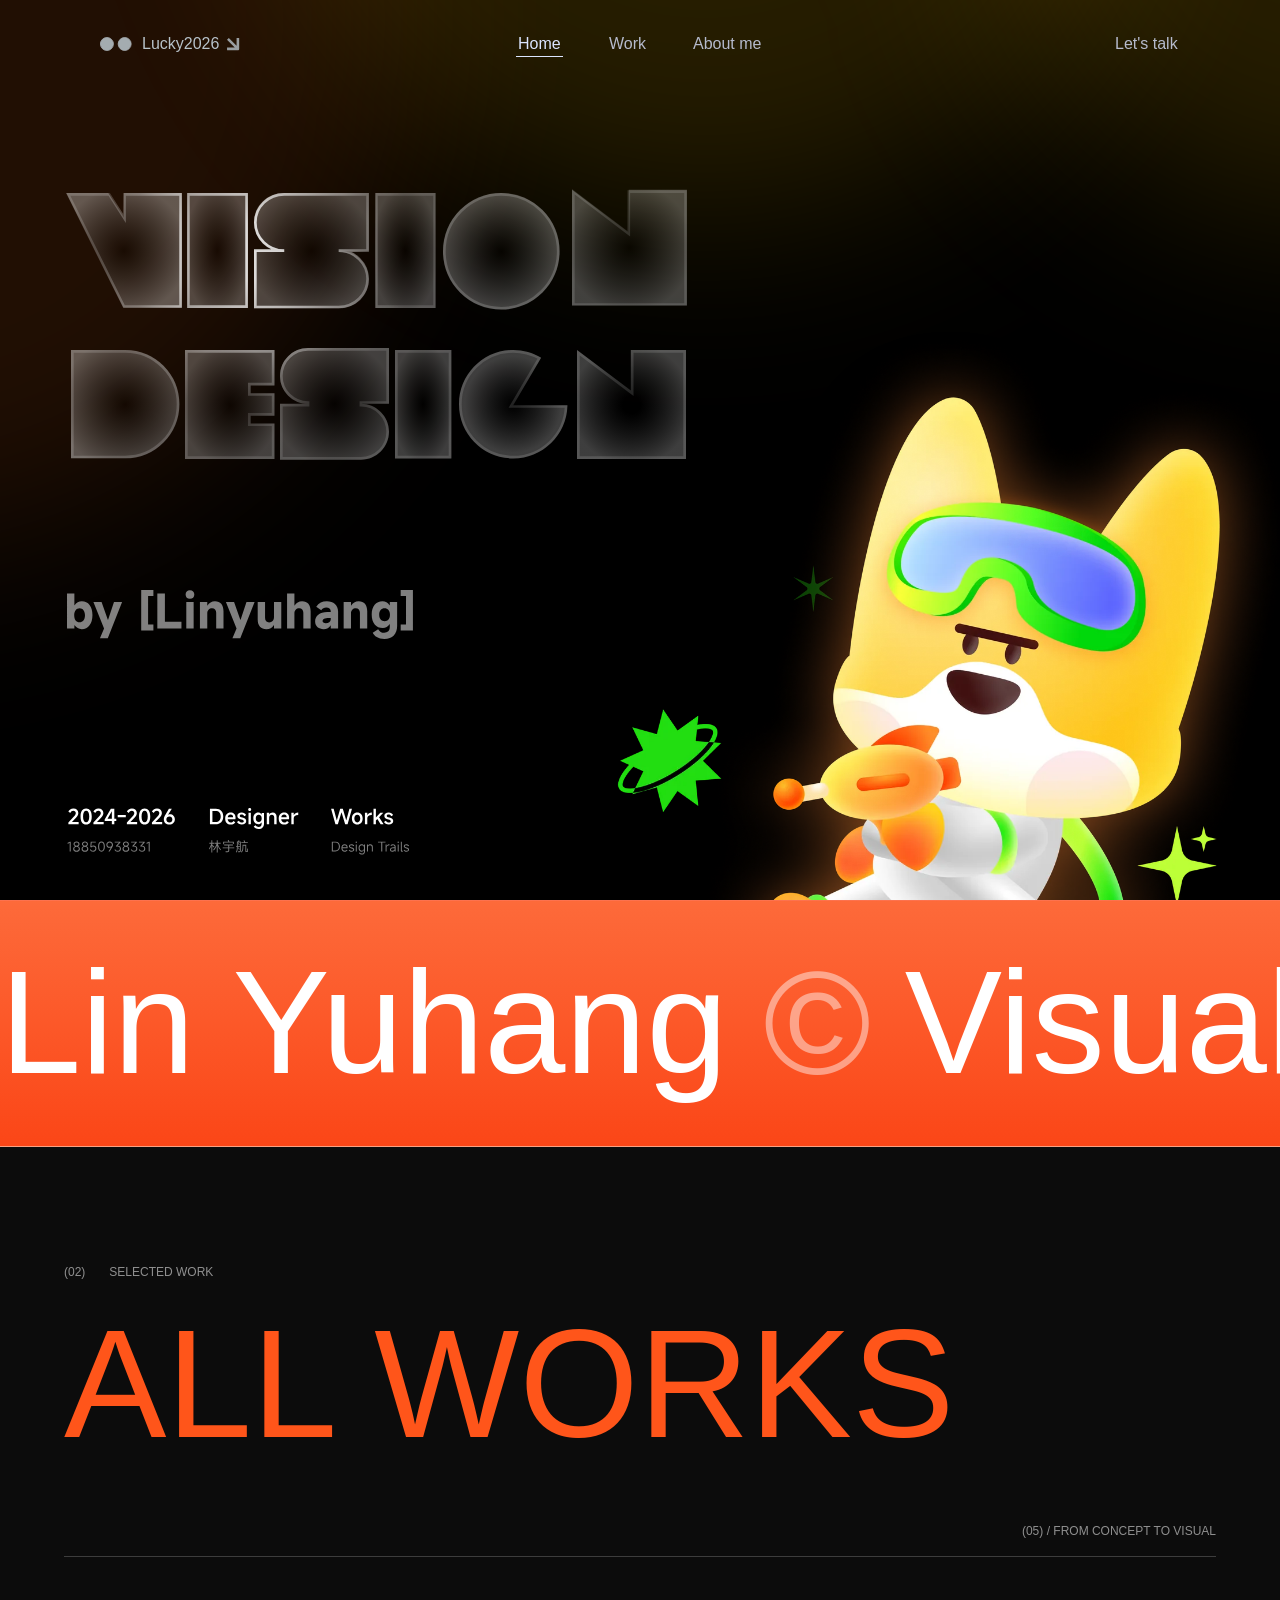
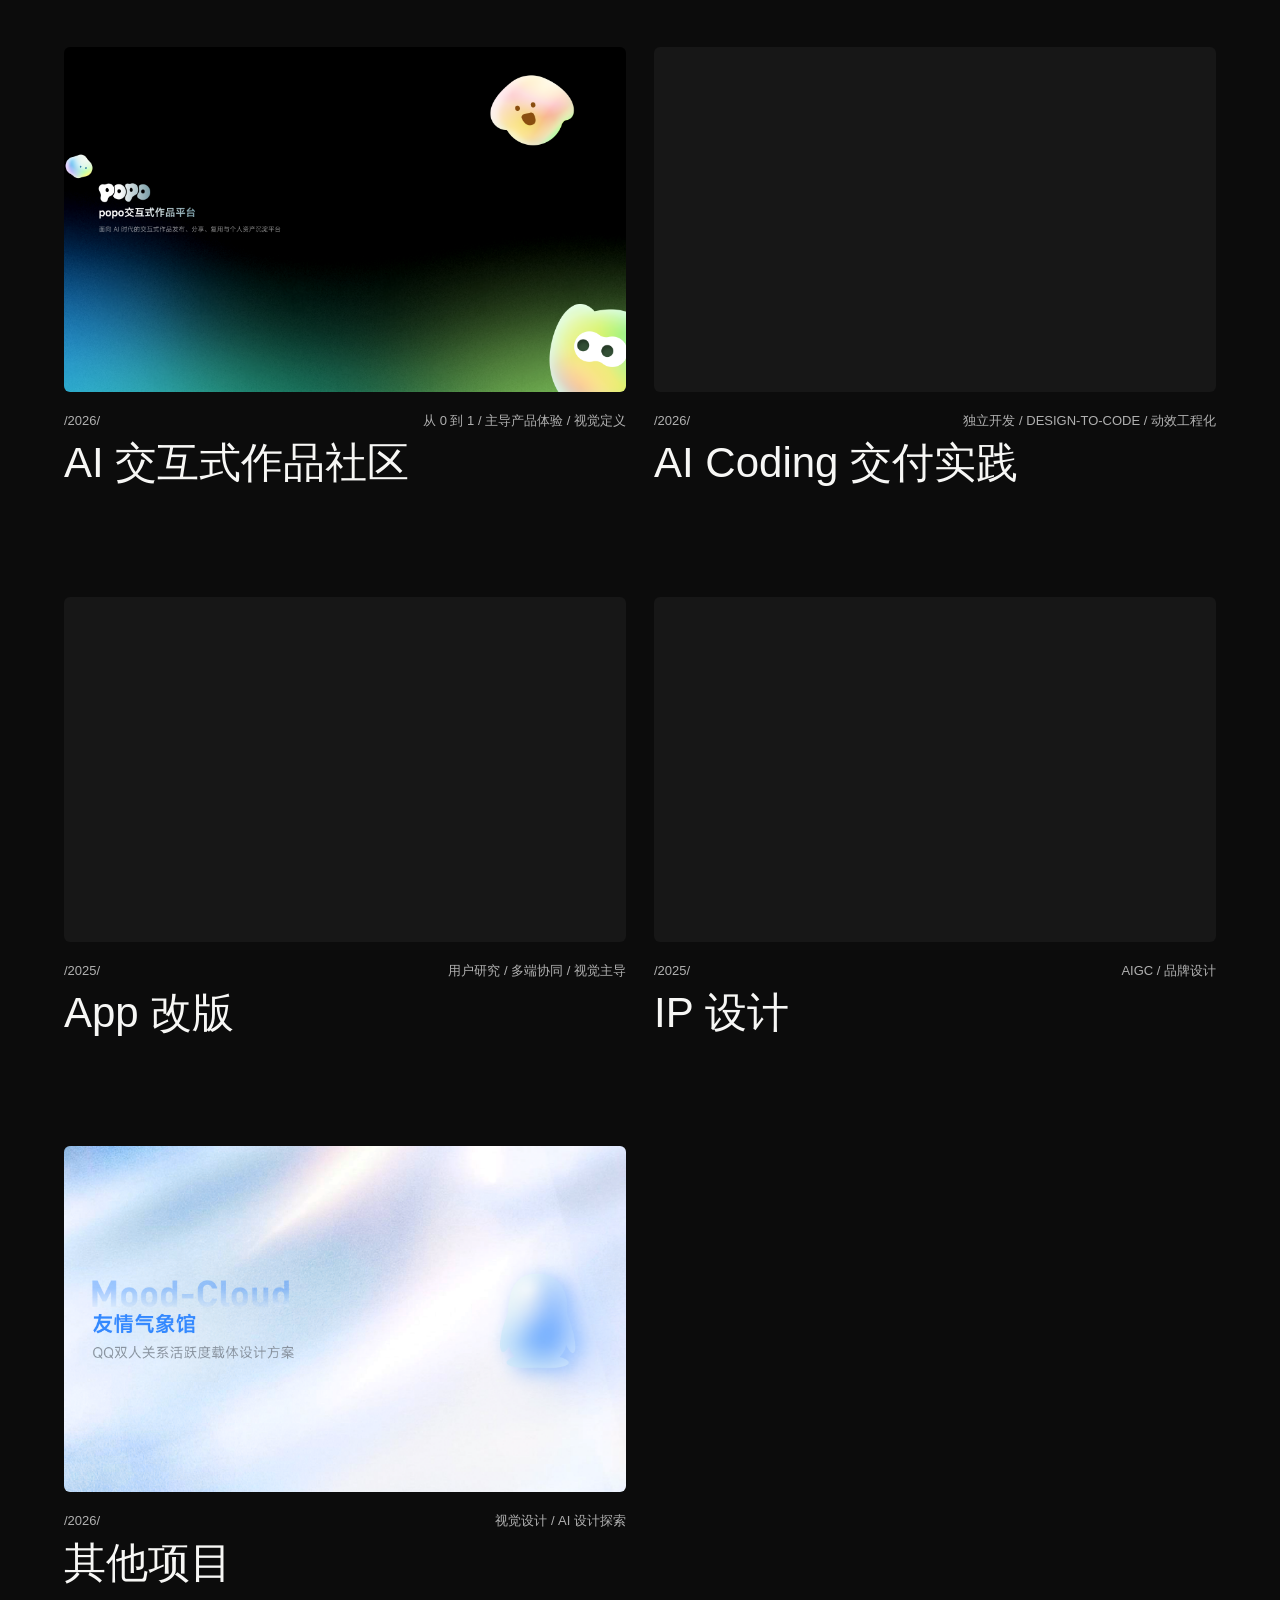
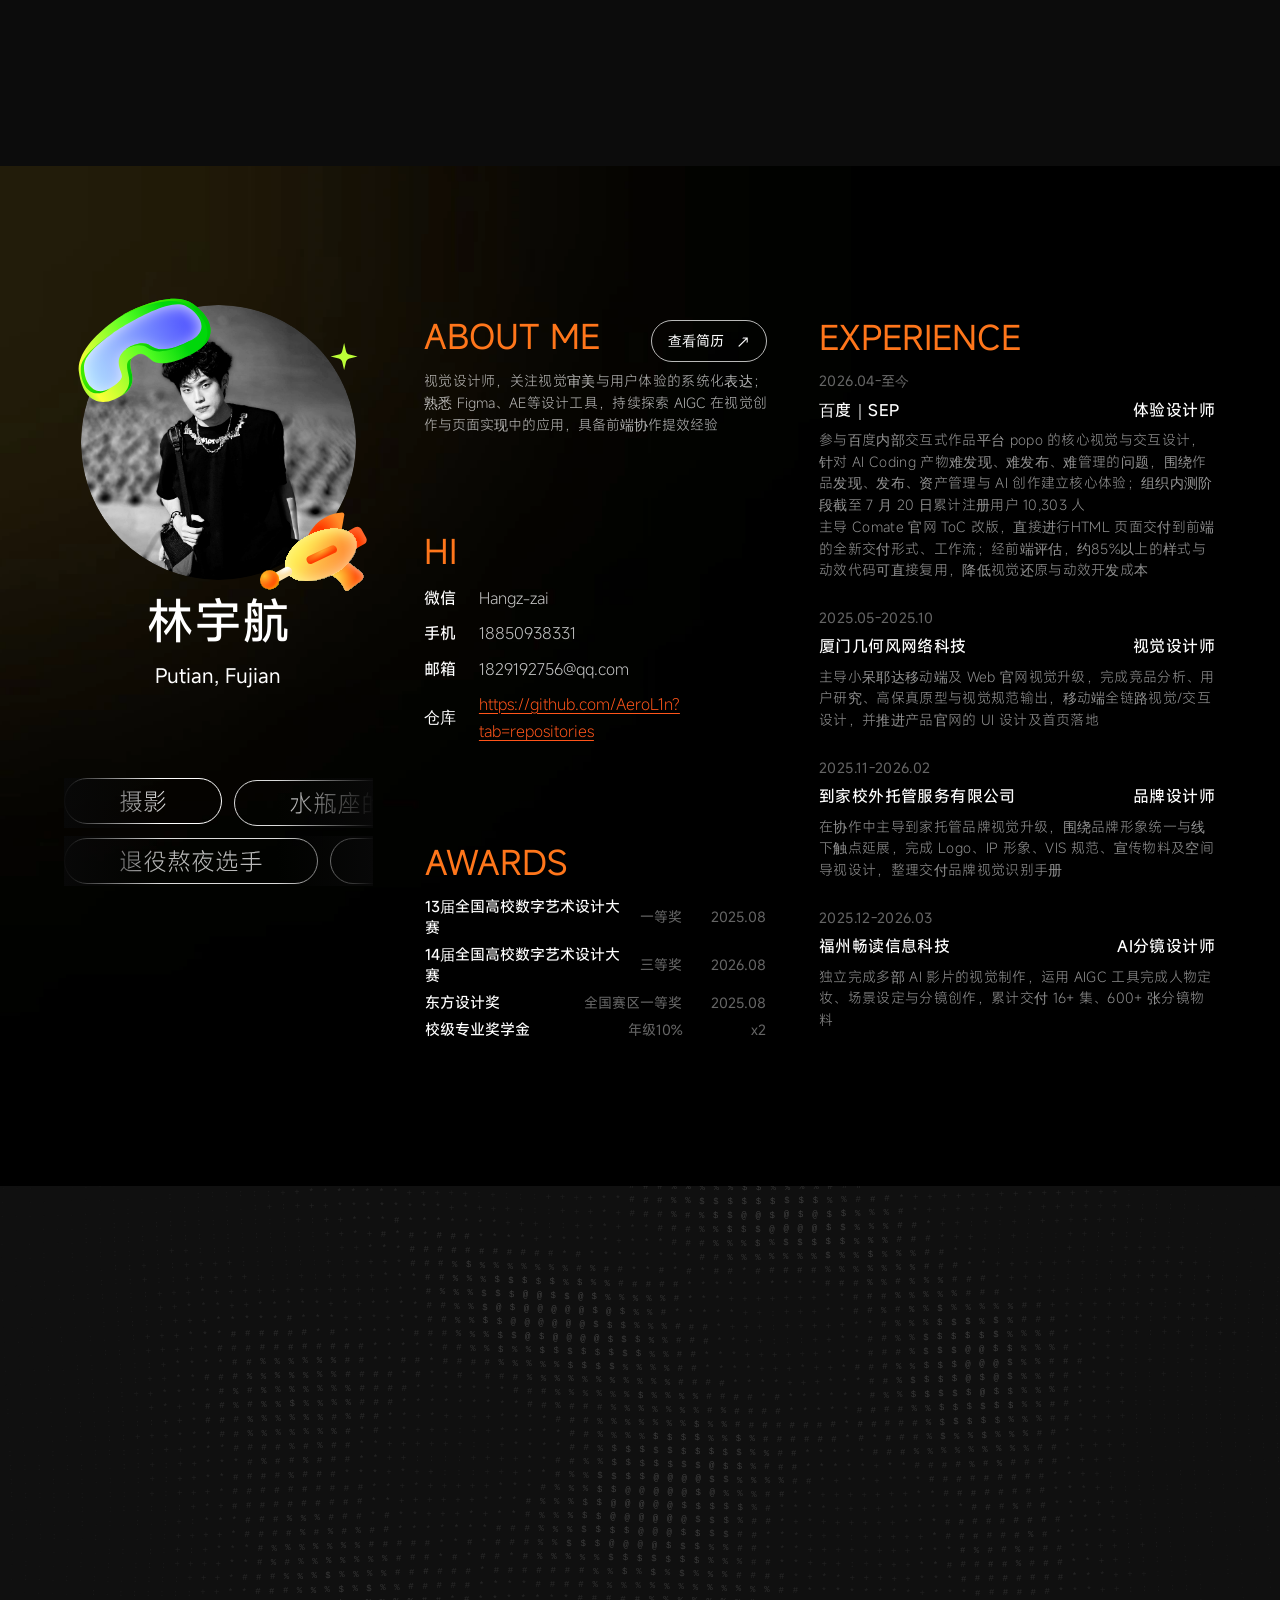
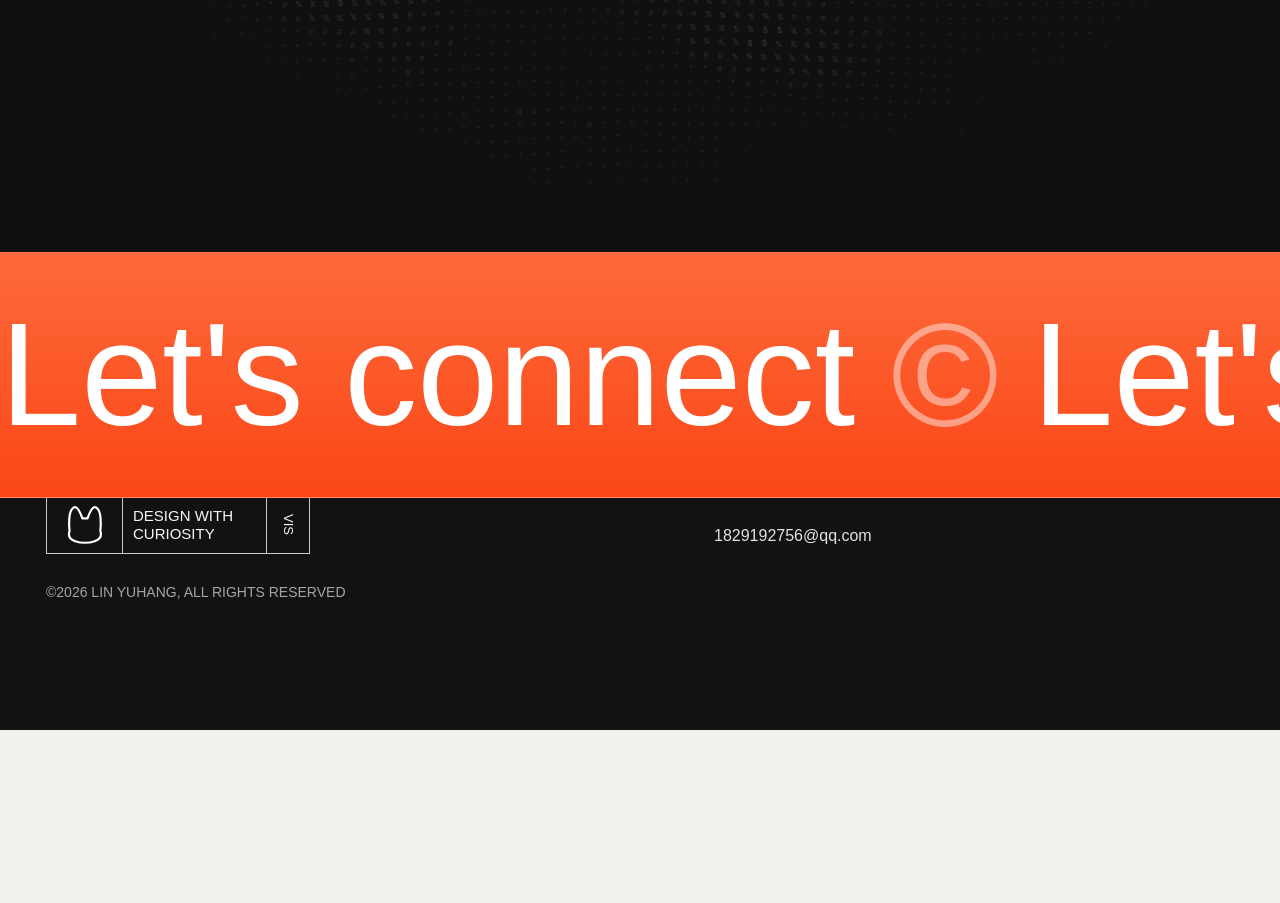
==== commit 3bc5966e: "Optimize首屏性能: hero图转WebP压缩、CSS/JS minify" ====
--- a/index.html
+++ b/index.html
@@ -8,7 +8,7 @@
       content="林宇航的视觉与 UI/UX 设计作品集。"
     />
     <title>林宇航 · Visual Designer</title>
-    <link rel="stylesheet" href="styles.css?v=about-layout-26" />
+    <link rel="stylesheet" href="styles.min.css?v=about-layout-26" />
   </head>
   <body>
     <header class="site-header" data-header>
@@ -101,7 +101,7 @@
           />
           <img
             class="hero-character"
-            src="assets/images/hero/封面 IP.png"
+            src="assets/images/hero/封面 IP.webp"
             alt="戴着护目镜的原创角色插画"
           />
           <img
@@ -441,6 +441,6 @@
       </div>
     </footer>
 
-    <script src="script.js?v=mobile-experience-open-2"></script>
+    <script src="script.min.js?v=mobile-experience-open-2"></script>
   </body>
 </html>
--- a/styles.min.css
+++ b/styles.min.css
@@ -0,0 +1 @@
+:root{--black: #050505;--paper: #f1f0ec;--ink: #111111;--muted: #979797;--line-dark: rgba(255, 255, 255, .2);--line-light: rgba(17, 17, 17, .18);--accent: #BCFF37;--orange: #FF551A;--gutter: clamp(20px, 5vw, 96px);--nav-gutter: 100px;--nav-size: 16px;--nav-color: rgba(255, 255, 255, .8)}@font-face{font-family:MiSans;src:url(assets/fonts/MiSans-Light-subset.woff2) format("woff2");font-style:normal;font-weight:300;font-display:swap}@font-face{font-family:MiSans;src:url(assets/fonts/MiSans-Regular-subset.woff2) format("woff2");font-style:normal;font-weight:400;font-display:swap}@font-face{font-family:MiSans;src:url(assets/fonts/MiSans-Medium-subset.woff2) format("woff2");font-style:normal;font-weight:500;font-display:swap}*{box-sizing:border-box}::selection{color:#fff;background:#cd562a7a;text-shadow:none}::-moz-selection{color:#fff;background:#cd562a7a;text-shadow:none}html{scroll-behavior:smooth}body{margin:0;color:var(--ink);background:var(--paper);font-family:Inter,Helvetica Neue,Arial,sans-serif;letter-spacing:0;overflow-x:hidden}body.menu-open{overflow:hidden}a{color:inherit;text-decoration:none}img{display:block;max-width:100%}.section-dark{color:#f7f7f5;background:var(--black)}.identity-banner{position:relative;z-index:4;overflow:hidden;padding:32px 0;border-top:1px solid rgba(255,255,255,.24);border-bottom:1px solid rgba(255,255,255,.24);color:#fff;background:linear-gradient(180deg,#fd6a3a,#fb4617)}.identity-banner-fold-shell{position:relative;z-index:4;overflow:hidden;margin-bottom:calc(-1 * var(--hero-banner-fold-space, 0px));background:transparent;contain:paint;overflow-anchor:none}.hero-transition-banner{z-index:1;clip-path:inset(0 0 var(--hero-banner-fold, 0%) 0);will-change:clip-path}.identity-banner-viewport{overflow:hidden;padding:24px 0}.identity-banner-track{display:flex;width:max-content;animation:identity-banner-loop 24s linear infinite;will-change:transform}.identity-banner-group{display:flex;flex:0 0 auto;align-items:center;gap:36px;padding-right:36px}.identity-banner-group>span{display:block;font-size:clamp(72px,11.4vw,146px);font-weight:500;line-height:.91;white-space:nowrap}.identity-banner-mark{display:grid;flex:0 0 auto;width:.72em;height:.72em;place-items:center;color:#ffffff73;font-family:Arial,sans-serif;font-size:clamp(72px,11.4vw,146px);font-style:normal;font-weight:400;line-height:.72}@keyframes identity-banner-loop{0%{transform:translate(0)}to{transform:translate(-50%)}}@media (max-width: 900px){.identity-banner{padding:16px 0}.identity-banner-viewport{padding:28px 0}.identity-banner-group{gap:20px;padding-right:20px}.identity-banner-group>span,.identity-banner-mark{font-size:48px;line-height:1}}.site-header{position:fixed;z-index:50;top:0;left:0;width:100%;height:88px;padding:0 var(--nav-gutter);display:grid;grid-template-columns:1fr auto 1fr;align-items:center;color:#f8f8f6;mix-blend-mode:difference;transform:translateY(0);visibility:visible;transition:transform .42s cubic-bezier(.2,.75,.2,1),visibility 0s linear 0s;will-change:transform}.site-header:before{content:"";position:absolute;z-index:0;top:14px;right:max(16px,calc(var(--nav-gutter) - 24px));left:max(16px,calc(var(--nav-gutter) - 24px));height:60px;border:1px solid rgba(255,255,255,.16);border-radius:8px;background:#0c0c0c47;box-shadow:inset 0 1px #ffffff29,inset 0 -1px #ffffff0a,0 12px 34px #0000002e;opacity:0;transform:translateY(-4px) scaleY(.94);-webkit-backdrop-filter:blur(24px) saturate(1.32) brightness(.9);backdrop-filter:blur(24px) saturate(1.32) brightness(.9);transition:opacity .26s ease,transform .36s cubic-bezier(.2,.75,.2,1);pointer-events:none}.site-header.is-scrolled{--nav-color: rgba(255, 255, 255, .82);mix-blend-mode:normal}.site-header.is-scrolled:before{opacity:1;transform:translateY(0) scaleY(1)}.site-header.is-hidden{transform:translateY(calc(-100% - 12px));visibility:hidden;pointer-events:none;transition:transform .42s cubic-bezier(.2,.75,.2,1),visibility 0s linear .42s}.menu-open .site-header{transform:translateY(0);visibility:visible;pointer-events:auto}@media (min-width: 901px){.site-header>.brand{opacity:1;transition:color .18s ease,opacity .22s ease 70ms}.site-header>.site-nav{opacity:1;transition:opacity .22s ease 70ms}.site-header.is-hidden>.brand,.site-header.is-hidden>.site-nav{opacity:0;transition-delay:0s}}.sr-only{position:absolute;width:1px;height:1px;padding:0;margin:-1px;overflow:hidden;clip:rect(0,0,0,0);white-space:nowrap;border:0}.brand{position:relative;z-index:1;justify-self:start;display:inline-flex;align-items:center;gap:10px;width:auto;height:34px;color:var(--nav-color);font-family:inherit;font-size:var(--nav-size);font-weight:400;line-height:34px;white-space:nowrap;transition:color .18s ease}.brand:hover,.brand:focus-visible{color:#fff}.brand:after{content:attr(data-tooltip);position:absolute;z-index:12;top:calc(100% + 12px);left:50%;box-sizing:border-box;display:flex;align-items:center;justify-content:center;height:32px;padding:0 10px;border:0;border-radius:6px;color:#ffffffeb;background:linear-gradient(145deg,#ffffff21,#ffffff09 48%,#00000014),#12121238;box-shadow:0 14px 36px #0000004d;-webkit-backdrop-filter:blur(48px) saturate(1.55) brightness(.98) contrast(1.04);backdrop-filter:blur(48px) saturate(1.55) brightness(.98) contrast(1.04);font-size:12px;font-weight:400;line-height:1.2;letter-spacing:0;white-space:nowrap;pointer-events:none;opacity:0;visibility:hidden;transform:translate(-50%,-3px) scale(.98);transform-origin:top center;transition:opacity .16s ease,transform .18s var(--ease),visibility 0s linear .18s;will-change:opacity,transform,backdrop-filter}.brand:hover:after,.brand:focus-visible:after{opacity:1;visibility:visible;transform:translate(-50%);transition-delay:80ms,80ms,0s}.brand-dots{display:block;flex:0 0 auto;width:32px;height:14px;opacity:.7;transition:opacity .18s ease}.brand-dots img{display:block;width:32px;height:14px}.brand-arrow{display:block;flex:0 0 auto;width:13px;height:13px;margin-left:-2px;opacity:.64;transition:opacity .18s ease}.brand:hover .brand-dots,.brand:hover .brand-arrow,.brand:focus-visible .brand-dots,.brand:focus-visible .brand-arrow{opacity:1}.brand-arrow img{display:block;width:13px;height:13px}.brand-label{display:block;height:34px;font-weight:500;line-height:34px}.site-nav{position:relative;z-index:1;grid-column:2;display:flex;align-items:center;gap:clamp(22px,3.4vw,64px)}.nav-link{--roll-height: 34px;position:relative;display:inline-flex;align-items:flex-start;overflow:hidden;height:var(--roll-height);padding:0 2px;color:var(--nav-color);font-size:var(--nav-size);transition:color .18s ease}.nav-roll{display:flex;flex-direction:column;flex:0 0 auto;line-height:1;transform:translateY(0);transition:transform .42s cubic-bezier(.2,.75,.2,1);will-change:transform}.nav-roll>span{display:block;height:var(--roll-height);white-space:nowrap;line-height:var(--roll-height)}.nav-link:hover .nav-roll,.nav-link:focus-visible .nav-roll,.contact-button:hover .nav-roll,.contact-button:focus-visible .nav-roll,.contact-control:has(.contact-popover.is-open) .contact-button .nav-roll{transform:translateY(calc(-1 * var(--roll-height)))}.nav-link:after{content:"";position:absolute;right:0;bottom:4px;left:0;height:1px;background:currentColor;transform:scaleX(0);transform-origin:right;transition:transform .22s ease}.nav-link:hover,.nav-link.is-active{color:#fff}.nav-link:hover:after,.nav-link.is-active:after{transform:scaleX(1);transform-origin:left}.contact-control{position:relative}@media (min-width: 901px){.site-nav>.contact-control{position:fixed;top:50%;right:var(--nav-gutter);transform:translateY(-50%)}.site-nav>.contact-control .contact-button{width:auto;height:34px;color:var(--nav-color);text-indent:0}.site-nav>.contact-control .contact-button:after{display:none}}.contact-button{--roll-height: 34px;position:relative;display:inline-flex;align-items:flex-start;overflow:hidden;height:var(--roll-height);padding:0 2px;border:0;color:var(--nav-color);background:transparent;font:inherit;font-size:var(--nav-size);cursor:pointer;transition:color .18s ease}.contact-button:after{content:"";position:absolute;right:0;bottom:4px;left:0;height:1px;background:currentColor;transform:scaleX(0);transform-origin:right;transition:transform .22s ease}.contact-button:hover,.contact-button:focus-visible,.contact-control:has(.contact-popover.is-open) .contact-button{color:#fff}.contact-button:hover:after,.contact-button:focus-visible:after,.contact-control:has(.contact-popover.is-open) .contact-button:after{transform:scaleX(1);transform-origin:left}.contact-popover{position:absolute;right:0;top:calc(100% + 18px);display:grid;gap:10px;width:168px;padding:12px;border:1px solid rgba(255,255,255,.26);border-radius:8px;color:#ffffffeb;background:linear-gradient(145deg,#ffffff21,#ffffff09 48%,#00000014),#12121238;box-shadow:inset 0 1px #fff3,inset 0 -1px #ffffff0f,0 22px 56px #00000057;-webkit-backdrop-filter:blur(48px) saturate(1.55) brightness(.98) contrast(1.04);backdrop-filter:blur(48px) saturate(1.55) brightness(.98) contrast(1.04);opacity:0;pointer-events:none;transform:translateY(8px) scale(.96);transform-origin:bottom right;transition:opacity .18s ease,transform .18s ease}.contact-popover p{margin:0;color:#ffffffad;font-size:11px;letter-spacing:.04em;text-transform:uppercase}.contact-popover .contact-qr{width:144px;height:144px;border:1px solid rgba(255,255,255,.14);border-radius:4px;object-fit:cover}.wechat-row{display:flex;align-items:center;justify-content:space-between;gap:8px;min-height:24px;color:#ffffffd1}.wechat-id{min-width:0;overflow:hidden;font-size:12px;line-height:1.2;text-overflow:ellipsis;white-space:nowrap}.wechat-copy{position:relative;display:grid;flex:0 0 auto;width:24px;height:24px;padding:0;place-items:center;border:0;color:#ffffffeb;background:transparent;cursor:pointer;transition:opacity .16s ease,transform .16s ease}.wechat-copy:after{position:absolute;pointer-events:none;opacity:0;transition:opacity .16s ease,transform .16s ease}.wechat-copy:after{content:attr(data-tooltip);right:-4px;bottom:calc(100% + 10px);display:flex;align-items:center;min-height:30px;padding:7px 10px;color:#fff;background:#111;font-size:11px;font-weight:400;line-height:1.2;white-space:nowrap;transform:translateY(4px)}.wechat-copy:before{content:"";position:absolute;left:50%;bottom:calc(100% + 4px);width:12px;height:12px;background:#111;opacity:0;pointer-events:none;transform:translate(-50%,4px) rotate(45deg) scale(.8);transition:opacity .16s ease,transform .16s ease}.wechat-copy img{position:absolute;inset:3px;width:18px;height:18px;object-fit:contain;filter:invert(1) brightness(1.16);transition:opacity .26s ease,transform .26s cubic-bezier(.2,.75,.2,1)}.wechat-copy-icon{opacity:1;transform:translateY(0) scale(1)}.wechat-check-icon{opacity:0;transform:translateY(7px) scale(.72)}.wechat-copy:focus-visible{outline:none;transform:scale(1.08)}@media (hover: hover) and (pointer: fine){.wechat-copy:hover{transform:scale(1.08)}.wechat-copy:hover .wechat-copy-icon{opacity:.62}}.wechat-copy:hover:after,.wechat-copy:focus-visible:after,.wechat-copy.is-copied{opacity:1;transform:scale(1)}.wechat-copy:hover:before,.wechat-copy:focus-visible:before{opacity:1;transform:translate(-50%) rotate(45deg) scale(1)}.wechat-copy.is-copied:after{opacity:0;transform:translateY(4px)}.wechat-copy.is-copied:before{opacity:0}.wechat-copy.is-copied .wechat-copy-icon{opacity:0;transform:translateY(-7px) scale(.72)}.wechat-copy.is-copied .wechat-check-icon{opacity:1;transform:translateY(0) scale(1)}.contact-control:hover .contact-popover,.contact-popover.is-open{opacity:1;pointer-events:auto;transform:translateY(0) scale(1)}.menu-toggle{display:none;width:44px;height:44px;padding:0;border:0;color:inherit;background:transparent;cursor:pointer}.menu-toggle span{display:block;width:22px;height:1px;margin:6px auto;background:currentColor;transition:transform .18s ease}.hero{position:relative;min-height:100svh;overflow:hidden}.hero-background{position:absolute;inset:0;width:100%;height:100%;object-fit:cover}.hero-stage{position:relative;width:100%;min-height:100svh;max-width:1920px;margin:0 auto}.hero-title{position:absolute;z-index:2;top:21%;left:5.15%;width:48.7%;aspect-ratio:935 / 406;pointer-events:none}.hero-title-layer{position:absolute;inset:0;width:100%;height:100%}.hero-glyph-image{position:absolute;top:var(--y);left:var(--x);display:block;width:var(--w);height:var(--h)}.hero-title-outline-layer{opacity:.16}.hero-title-light-layer{--light-x: -100%;--light-y: -100%;opacity:0;-webkit-mask-image:radial-gradient(ellipse 26% 60% at var(--light-x) var(--light-y),#000 0%,rgba(0,0,0,.96) 18%,rgba(0,0,0,.58) 48%,rgba(0,0,0,.12) 78%,transparent 100%);mask-image:radial-gradient(ellipse 26% 60% at var(--light-x) var(--light-y),#000 0%,rgba(0,0,0,.96) 18%,rgba(0,0,0,.58) 48%,rgba(0,0,0,.12) 78%,transparent 100%);-webkit-mask-repeat:no-repeat;mask-repeat:no-repeat;transition:opacity .32s cubic-bezier(.2,.75,.2,1)}.hero-light-title.is-light-active .hero-title-light-layer,.hero-light-title.is-idle-light .hero-title-light-layer{opacity:1}.hero-name{position:absolute;z-index:2;top:65.5%;left:5.25%;width:27%}.hero-character{position:absolute;z-index:3;right:-.5%;bottom:-6%;width:min(54.1%,1038px);filter:drop-shadow(0 30px 48px rgba(0,0,0,.24));animation:character-in .9s cubic-bezier(.2,.75,.2,1) both}.hero-decoration{position:absolute;z-index:4;bottom:4.9%;left:5.2%;width:26.8%;pointer-events:none}.hero-kicker{position:absolute;z-index:4;top:6.2%;right:5.2%;color:#fffc;font-size:clamp(14px,1.4vw,26px)}@media (min-width: 901px){.hero-kicker{display:none}}.about,.works{min-height:100svh;padding:110px var(--gutter) 120px}.section-label{display:flex;justify-content:space-between;padding-bottom:16px;border-bottom:1px solid var(--line-light);font-size:12px;text-transform:uppercase}.about-intro{padding-top:clamp(90px,12vw,180px)}.eyebrow{margin:0 0 32px;color:#777;font-size:12px;text-transform:uppercase}.about h1{max-width:1400px;margin:0;font-size:clamp(42px,6.2vw,118px);font-weight:500;line-height:.98}.about h1 span{color:var(--orange)}.about-details{width:min(720px,58%);margin:clamp(90px,14vw,220px) 0 0 auto}.about-details>p{margin:0 0 54px;font-size:clamp(20px,2vw,32px);line-height:1.45}.skill-list{border-top:1px solid var(--line-light)}.skill-list span{display:flex;justify-content:space-between;padding:18px 0;border-bottom:1px solid var(--line-light);font-size:15px}.skill-list span:after{content:"\2197"}.works .section-label{border-color:var(--line-dark)}.works-heading{display:grid;grid-template-columns:1fr 2fr 1fr;align-items:end;gap:30px;padding:clamp(80px,10vw,160px) 0}.works-heading h2{margin:0;font-size:clamp(72px,10vw,190px);font-weight:500;line-height:.78;text-transform:uppercase}.works-heading>p:last-child{max-width:240px;margin:0 0 4px auto;color:#8f8f8f;font-size:14px;line-height:1.6}.project-list{border-top:1px solid var(--line-dark)}.project-row{position:relative;display:grid;grid-template-columns:80px 1fr auto;align-items:center;min-height:170px;border-bottom:1px solid var(--line-dark);overflow:hidden;transition:color .22s ease,padding .22s ease}.project-row:before{content:"";position:absolute;inset:0;background:var(--accent);transform:translateY(101%);transition:transform .3s cubic-bezier(.2,.7,.2,1)}.project-row>*{position:relative;z-index:1}.project-row:hover{padding-right:18px;padding-left:18px;color:var(--ink)}.project-row:hover:before{transform:translateY(0)}.project-index{align-self:start;padding-top:40px;font-size:12px}.project-row h3{margin:0 0 7px;font-size:clamp(34px,4vw,76px);font-weight:500}.project-row p{margin:0;color:#848484;font-size:13px}.project-arrow{font-size:30px}.site-footer{display:grid;grid-template-columns:1fr auto 1fr;align-items:end;min-height:62svh;padding:80px var(--gutter) 48px;color:var(--ink);background:var(--accent)}.site-footer p{margin:0;font-size:12px;text-transform:uppercase}.site-footer a{align-self:center;font-size:clamp(40px,6vw,110px);font-weight:500;text-align:center}.site-footer p:last-child{justify-self:end}.reveal{opacity:0;transform:translateY(28px);transition:opacity .7s ease,transform .7s cubic-bezier(.2,.7,.2,1)}.reveal.is-visible{opacity:1;transform:translateY(0)}@keyframes character-in{0%{opacity:0;transform:translateY(50px) scale(.97)}to{opacity:1;transform:translateY(0) scale(1)}}@media (max-width: 1200px) and (min-width: 901px){:root{--nav-gutter: 56px}.site-nav{gap:clamp(24px,3vw,40px)}}@media (max-width: 900px){:root{--nav-gutter: 24px}.site-header{height:72px;grid-template-columns:1fr auto;mix-blend-mode:normal}.site-header:before{top:8px;right:12px;left:12px;height:56px}.menu-toggle{position:relative;z-index:3;display:block;grid-column:2}.site-nav{position:fixed;z-index:2;top:0;right:auto;bottom:auto;left:calc(-1 * var(--nav-gutter));grid-column:1 / -1;display:flex;width:100vw;height:100dvh;min-height:100svh;flex-direction:column;justify-content:center;gap:18px;color:#fff;background:#050505;opacity:0;pointer-events:none;transform:translateY(-12px);transition:opacity .18s ease,transform .18s ease}.site-nav .nav-link{--roll-height: clamp(50px, 13.44vw, 81px);height:var(--roll-height);font-size:clamp(44px,12vw,72px)}.site-nav .contact-button{--roll-height: clamp(34px, 8.96vw, 54px);height:var(--roll-height);margin-top:16px;font-size:clamp(30px,8vw,48px);color:#fff;text-indent:0}.site-nav>.contact-control{position:relative;top:auto;right:auto}.contact-popover{right:50%;top:calc(100% + 18px);transform-origin:bottom center;transform:translate(50%,8px) scale(.96)}.contact-control:hover .contact-popover,.contact-control:focus-within .contact-popover,.contact-popover.is-open{transform:translate(50%) scale(1)}.menu-open .site-nav{opacity:1;pointer-events:auto;transform:translateY(0)}.menu-open .brand{z-index:3}.menu-open .menu-toggle span:first-child{transform:translateY(3.5px) rotate(45deg)}.menu-open .menu-toggle span:last-child{transform:translateY(-3.5px) rotate(-45deg)}.hero-stage{min-height:max(780px,100svh)}.hero-title{top:20%;left:6%;width:80%}.hero-name{top:48%;left:6%;width:48%}.hero-character{right:-43%;bottom:-10%;width:100%}.hero-decoration{left:6%;bottom:5.5%;width:48%}.hero-kicker{display:none}.about-details{width:100%}.works-heading{grid-template-columns:1fr}.works-heading>p:last-child{margin-left:0}.site-footer{grid-template-columns:1fr;gap:44px}.site-footer a{order:-1;text-align:left}.site-footer p:last-child{justify-self:start}}@media (max-width: 560px){:root{--gutter: 20px}.hero-stage{min-height:max(720px,100svh)}.hero-title{top:18%;width:88%}.hero-name{top:43%;width:60%}.hero-character{right:-46%;bottom:-12%;width:100%}.hero-decoration{left:6%;bottom:6%;width:46%}.about,.works{padding-top:90px;padding-bottom:90px}.about h1{font-size:42px;line-height:1.04}.works-heading h2{font-size:62px}.project-row{grid-template-columns:42px 1fr auto;min-height:130px}.project-index{padding-top:30px}.project-row h3{font-size:30px}}.works{min-height:100svh;padding:118px var(--gutter) 180px;background:#0c0c0c}.work-intro{position:relative;display:block;min-height:292px;padding-bottom:54px;border-bottom:1px solid var(--line-dark)}.work-intro>.work-label{align-self:start;display:flex;gap:24px;color:#ffffff8a;font-size:12px;text-transform:uppercase}.work-intro h2{margin:0;color:var(--orange);font-size:clamp(78px,12vw,178px);font-weight:500;line-height:.8;text-align:left;text-transform:uppercase}.section-title-reveal{position:relative;width:fit-content;max-width:100%;overflow:hidden}.work-heading-reveal{margin-top:44px}.section-title-cover{position:absolute;z-index:2;inset:0;display:block;background:var(--orange);transform:translate(0)}.is-title-visible>.section-title-cover,.is-title-visible .cta-title-line>.section-title-cover{animation:title-cover-wipe .9s cubic-bezier(.2,.75,.2,1) forwards}.is-title-visible .cta-title-line:nth-child(2)>.section-title-cover{animation-delay:.12s}.work-intro>p{position:absolute;right:0;bottom:18px;margin:0;color:#ffffff8a;font-size:12px;text-transform:uppercase}.work-grid{display:grid;grid-template-columns:repeat(2,minmax(0,1fr));gap:110px 28px;padding-top:90px}.work-card{min-width:0;cursor:pointer;outline:none}.work-card--featured{grid-column:auto}.work-card--placeholder{cursor:default}.work-media{position:relative;aspect-ratio:903 / 555;overflow:hidden;border-radius:6px;background:#171717}.work-media img{width:100%;height:100%;object-fit:cover;transition:transform .7s cubic-bezier(.2,.75,.2,1),filter .32s ease}.work-media--placeholder{position:relative;display:flex;align-items:center;justify-content:space-between;overflow:hidden;padding:clamp(28px,5vw,72px);color:#f7f7f5;background:linear-gradient(90deg,transparent 49.9%,rgba(255,255,255,.1) 50%,transparent 50.1%),linear-gradient(0deg,transparent 49.9%,rgba(255,255,255,.1) 50%,transparent 50.1%),#171717;background-size:25% 100%,100% 25%,auto}.work-placeholder-mark{display:flex;align-items:baseline;gap:clamp(14px,2.4vw,36px);font-size:clamp(48px,8vw,128px);font-weight:500;line-height:.84;letter-spacing:0}.work-placeholder-mark span{color:var(--orange)}.work-placeholder-mark strong{color:#ffffffe6;font-size:.78em;font-weight:400}.work-placeholder-note{align-self:flex-end;color:#ffffff8a;font-size:12px;letter-spacing:.04em;text-transform:uppercase}.work-meta{display:flex;justify-content:space-between;padding-top:20px;color:#ffffffad;font-size:13px;line-height:1.4;text-transform:uppercase}.work-card h3{margin:10px 0 0;color:#f7f7f5;font-size:42px;font-weight:500;line-height:1.1;transition:color .22s ease,transform .22s ease}.work-title-reveal{position:relative;width:fit-content;max-width:100%;margin-top:10px;overflow:visible;clip-path:inset(-6px 0 -6px 0)}.work-title-cover{position:absolute;z-index:2;inset:0;background:var(--orange);transform:translate(0)}.work-title-reveal h3{margin-top:0;opacity:0;transform:translateY(16px)}.work-title-reveal.is-title-visible .work-title-cover{animation:title-cover-wipe .9s cubic-bezier(.2,.75,.2,1) forwards}.work-title-reveal.is-title-visible h3{animation:title-text-rise .65s .18s cubic-bezier(.2,.75,.2,1) forwards}@keyframes title-cover-wipe{0%{transform:translate(0)}to{transform:translate(102%)}}@keyframes title-text-rise{0%{opacity:0;transform:translateY(16px)}to{opacity:1;transform:translateY(0)}}.work-card:hover .work-media img,.work-card:focus-visible .work-media img,.work-card.is-active .work-media img{filter:saturate(1.08) contrast(1.03);transform:scale(1.045)}.work-card:hover h3,.work-card:focus-visible h3,.work-card.is-active h3{color:var(--orange);transform:translate(8px)}@media (max-width: 900px){.works{padding-top:96px;padding-bottom:110px}.work-intro{min-height:0;padding-bottom:48px}.work-intro h2{font-size:72px}.work-heading-reveal{margin-top:34px}.work-intro>p{position:static;margin-top:30px}.work-grid{grid-template-columns:1fr;gap:72px;padding-top:54px}.work-media--placeholder{align-items:flex-start;flex-direction:column;justify-content:space-between;gap:46px}.work-card h3{font-size:32px}}@media (max-width: 560px){.work-intro h2{font-size:58px}.work-card h3{font-size:28px}}.about.about-visual{position:relative;scroll-margin-top:88px;min-height:1080px;padding:0;overflow:hidden;background:var(--black);font-family:MiSans,Helvetica Neue,Arial,sans-serif}.about-background{position:absolute;inset:0;width:100%;height:100%;object-fit:cover;border:0;pointer-events:none}.about-canvas{position:relative;z-index:1;display:grid;grid-template-columns:minmax(0,48%) minmax(0,1fr);grid-template-rows:auto 1fr;gap:0 clamp(72px,8vw,160px);max-width:none;min-height:1080px;margin:0 auto;padding:40px var(--gutter) 90px}.about-profile{position:sticky;top:120px;align-self:start;padding-top:0}.portrait-wrap{position:relative;left:min(17.22px,3.5%);width:clamp(440px,31vw,560px);max-width:100%;aspect-ratio:492 / 542;margin:0 auto}.portrait{position:absolute;top:5.5%;left:2%;width:89%;aspect-ratio:1;object-fit:cover;border-radius:50%;filter:grayscale(1) contrast(1.04)}.portrait-frame{position:absolute;inset:0;width:100%;height:100%;object-fit:contain;pointer-events:none}.profile-name{display:flex;flex-direction:column;gap:16px;width:min(320px,72%);margin:0 auto;transform:translateY(-31px);color:#fff;text-align:left}.profile-name strong{font-size:clamp(56px,4.2vw,72px);font-weight:500;line-height:1.1;white-space:nowrap}.profile-name span{font-size:clamp(24px,1.7vw,30px);font-weight:400;line-height:1.2;white-space:nowrap}.tag-cloud{display:grid;gap:12px;width:min(100%,548px);margin:56px auto 0;transform:none}.tag-row-viewport{position:relative;height:50px;min-width:0;margin:-2px 0;overflow:hidden}.tag-row-viewport:before,.tag-row-viewport:after{content:"";position:absolute;z-index:2;top:0;bottom:0;width:96px;pointer-events:none}.tag-row-viewport:before{left:0;background:linear-gradient(90deg,#080808fa,#08080800)}.tag-row-viewport:after{right:0;background:linear-gradient(270deg,#080808fa,#08080800)}.tag-row{display:flex;gap:12px;height:48px;min-width:0;padding-top:2px;overflow-x:auto;overscroll-behavior-x:contain;scrollbar-width:none;touch-action:pan-x;-webkit-overflow-scrolling:touch}.tag-row::-webkit-scrollbar{display:none}.tag-hit{flex:0 0 auto;display:block;width:auto;height:46px;padding:0;border:0;border-radius:999px;color:transparent;background:transparent;cursor:pointer;transition:opacity .18s ease,transform .18s ease}.tag-hit img{display:block;width:auto;height:46px;pointer-events:none}.tag-hit:hover,.tag-hit:focus-visible,.tag-hit.is-active{opacity:1;outline:none;transform:translateY(-2px)}.tag-hit:hover,.tag-hit:focus-visible{position:relative;z-index:3}.tag-hit:not(:hover):not(:focus-visible):not(.is-active){opacity:.86}.tag-status{margin:12px 0 0;color:#ffffff73;font-size:11px;text-align:center;text-transform:uppercase}.about-info{align-self:start;display:flex;flex-direction:column;gap:clamp(42px,4vw,68px);padding-top:60px}.about-contact{width:100%;max-width:520px;height:auto;align-self:start}.about-text-block{position:relative;overflow:hidden}.about-heading-reveal{position:relative;width:fit-content;max-width:100%;overflow:hidden}.about-heading-reveal h2,.about-heading-reveal h3{position:relative;z-index:1;margin:0;color:#ff761b;font-size:clamp(40px,3.1vw,58px);font-weight:400;line-height:1;text-transform:uppercase;white-space:nowrap}.about-title-window{position:absolute;z-index:2;top:0;left:0;width:100%;height:100%;overflow:hidden;pointer-events:none}.about-title-window:before{position:absolute;inset:0;content:"";background:var(--orange);transform:translate(0)}.about-text-block.is-title-visible .about-title-window:before,.about-heading-reveal.is-title-visible .about-title-window:before{animation:title-cover-wipe .72s cubic-bezier(.2,.75,.2,1) forwards}.about-intro-card{align-self:start;padding-top:14px}.about-resume{position:absolute;top:14px;right:0;display:inline-flex;align-items:center;gap:12px;min-height:42px;padding:8px 16px;border:1px solid rgba(255,255,255,.72);border-radius:999px;color:#fff;background:transparent;font:inherit;font-size:14px;white-space:nowrap;cursor:pointer;transition:color .18s ease,border-color .18s ease,background-color .18s ease}.about-resume-arrow{color:#fff;transition:color .18s ease,transform .18s ease}.about-resume:disabled{border-color:#ffffff2e;color:#ffffff5c;background:#ffffff08;cursor:not-allowed}.about-resume:disabled .about-resume-arrow{color:#ffffff47}.about-resume:not(:disabled):hover,.about-resume:not(:disabled):focus-visible{border-color:var(--orange);color:var(--orange);outline:none}.about-resume:not(:disabled):hover .about-resume-arrow,.about-resume:not(:disabled):focus-visible .about-resume-arrow{color:var(--orange);transform:translateY(3px)}.about-intro-card>p{max-width:780px;margin:19px 0 0;color:#fff;font-size:clamp(18px,1.25vw,24px);font-weight:400;line-height:1.8;text-align:justify}.contact-list{display:grid;gap:10px;margin:19px 0 0;padding:0;color:#fff;font-size:20px;line-height:1.8}.contact-list>div{display:flex;align-items:center;gap:25px}.contact-list dt{min-width:35px;font-weight:500}.contact-list dd{margin:0;color:#fffc;font-weight:300}.contact-list dd a{display:inline-flex;color:var(--orange);text-decoration:underline;text-decoration-thickness:1px;text-underline-offset:.16em;transition:color .18s ease,transform .18s ease}.contact-list dd a:hover,.contact-list dd a:focus-visible{color:var(--orange);outline:none;transform:translate(4px)}.about-awards,.about-experience{align-self:start;position:relative;min-height:190px;padding:0;border:1px solid transparent;transition:border-color .24s ease,background .24s ease,transform .24s ease}.about-awards{padding-top:20px;top:0}.about-experience{width:100%}.about-awards:hover,.about-awards:focus-visible,.about-experience:hover,.about-experience:focus-visible{border-color:transparent;background:transparent;outline:none;transform:translateY(-4px)}.about-info-grid{display:flex;flex-direction:column;gap:clamp(42px,4vw,68px)}.awards-list,.experience-list{margin:19px 0 0;padding:0;list-style:none}.awards-list{display:grid;gap:8px}.awards-list li{display:grid;grid-template-columns:minmax(0,1fr) auto 80px;gap:20px;align-items:center;color:#fff;font-size:20px;line-height:1.5}.awards-list strong{font-weight:500}.awards-list span{justify-self:end;color:#fff6;font-size:18px;font-weight:400;text-align:right;white-space:nowrap}.awards-list em{justify-self:end;color:#fff6;font-size:18px;font-style:normal;font-weight:400;text-align:right;white-space:nowrap}.experience-list{display:grid;gap:16px}.experience-list article{display:grid;gap:8px}.experience-list time{color:#fff6;font-size:18px;font-weight:400;letter-spacing:.36px;line-height:1.5}.experience-company{display:flex;align-items:flex-end;justify-content:space-between;gap:20px;color:#fff;font-size:20px;letter-spacing:.4px;line-height:1.5;white-space:nowrap}.experience-company strong,.experience-company b{font-weight:500}.experience-list article>p{margin:0;color:#ffffff94;font-size:16px;font-weight:300;letter-spacing:.32px;line-height:1.5}@media (min-width: 1181px) and (max-width: 1440px){.about-canvas{grid-template-columns:minmax(0,50%) minmax(0,1fr);gap:0 clamp(64px,6vw,96px);padding-top:48px;padding-bottom:84px}.about-info{gap:48px;padding-top:44px}.about-contact{max-width:none}.about-awards{top:0;padding-top:0}.experience-company{white-space:normal}}@media (min-width: 901px) and (max-width: 1180px){.about-canvas{grid-template-columns:minmax(0,38%) minmax(0,1fr);gap:0 48px;padding-top:56px;padding-bottom:80px}.about-profile{top:104px}.profile-name strong{font-size:48px}.profile-name span{font-size:22px}.tag-cloud{width:100%;transform:translate(-24px)}.about-info{gap:44px;padding-top:36px}.about-contact{max-width:none}.about-intro-card{padding-top:0}.about-resume{position:static;margin-top:20px}.about-heading-reveal h2,.about-heading-reveal h3{font-size:34px}.about-awards{top:0;padding-top:0}.awards-list li{grid-template-columns:minmax(0,1fr) auto 64px;gap:12px;font-size:17px}.awards-list span,.awards-list em,.experience-list time{font-size:16px}.experience-company{font-size:18px;white-space:normal}}@media (min-width: 901px){.tag-cloud{margin-top:96px}.tag-status{display:none}}@media (max-width: 900px){.about.about-visual,.about-canvas{min-height:0}.about-background{height:100%;min-height:100%;object-position:35% center}.about-canvas{display:block;padding:76px var(--gutter) 64px}.about-profile{position:static;padding-top:36px}.about-info{position:static;padding-top:40px}.profile-name{margin-top:24px;transform:none}.portrait-wrap{margin-right:auto;margin-left:auto}.tag-cloud{transform:none}.portrait-wrap{width:min(78vw,390px)}.profile-name{width:min(100%,300px);align-items:flex-start;gap:8px;margin-left:auto;margin-right:auto}.profile-name strong{font-size:40px}.profile-name span{font-size:18px}.about-info{display:flex;flex-direction:column;gap:0}.about-contact{order:2;width:100%;max-width:none;margin-bottom:24px}.about-intro-card{order:1;padding-top:0;padding-bottom:26px;border-top:1px solid var(--line-dark);border-bottom:1px solid var(--line-dark)}.about-resume{position:static;margin-top:18px}.about-heading-reveal h2,.about-heading-reveal h3{font-size:32px}.about-intro-card>p{margin-top:16px;color:#ffffffd6;font-size:16px;line-height:1.65;text-align:left}.contact-list{gap:10px;margin-top:16px;font-size:16px}.contact-list>div{display:grid;grid-template-columns:max-content minmax(0,1fr);gap:18px}.contact-list dd{min-width:0;overflow-wrap:anywhere}.about-info-grid{order:3;display:block;margin-top:24px}.about-awards,.about-experience{min-height:0;padding:0 0 20px;top:auto}.about-experience{margin-top:24px;padding-top:24px;border-top:1px solid var(--line-dark)}.awards-list{gap:12px;margin-top:16px}.awards-list li{grid-template-columns:minmax(0,1fr) 64px;gap:2px 12px;font-size:16px}.awards-list strong{grid-column:1 / -1}.awards-list span,.awards-list em{font-size:15px}.experience-list{grid-auto-columns:min(82vw,304px);grid-auto-flow:column;gap:16px;margin-top:16px;padding-bottom:4px;overflow-x:auto;overscroll-behavior-x:contain;scroll-snap-type:x mandatory;scrollbar-width:none;touch-action:pan-x;-webkit-overflow-scrolling:touch}.experience-list::-webkit-scrollbar{display:none}.experience-list article{align-content:start;min-height:224px;padding:16px;border:1px solid rgba(255,255,255,.14);border-radius:4px;background:#ffffff06;scroll-snap-align:start}.experience-list time{font-size:16px}.experience-company{align-items:flex-start;flex-direction:column;gap:2px;font-size:17px;line-height:1.4;white-space:normal}.experience-list article>p{font-size:15px;line-height:1.55}}@media (max-width: 560px){.about-canvas{padding:60px 20px 56px}.about-profile{padding-top:24px}.about-info{padding-top:34px}.portrait-wrap{width:min(78vw,304px)}.tag-cloud{width:100%;margin-top:24px}.tag-row-viewport:before,.tag-row-viewport:after{width:72px}.about-awards,.about-experience{min-height:0;padding-bottom:16px;top:auto}}@media (max-width: 900px),(hover: none),(pointer: coarse){.hero-title-light-layer{--light-x: 11%;--light-y: 9%;opacity:1}.hero-light-title.is-light-active .hero-title-light-layer{opacity:1}}@media (min-width: 1201px) and (hover: hover) and (pointer: fine){.about.about-visual{min-height:0}.about-canvas{grid-template-columns:minmax(250px,.9fr) minmax(320px,1fr) minmax(380px,1.16fr);grid-template-rows:minmax(0,1fr);column-gap:clamp(36px,4vw,72px);row-gap:0;align-items:stretch;height:auto;min-height:0;padding-top:40px;padding-bottom:126px}.about-profile{grid-column:1;grid-row:1;align-self:start}.about-info{display:grid;grid-column:2 / 4;grid-row:1;grid-template-columns:minmax(0,1fr) minmax(0,1.16fr);grid-template-rows:auto auto minmax(0,1fr);column-gap:clamp(36px,4vw,72px);row-gap:100px;height:auto;min-height:0;padding-top:100px;align-content:start}.about-intro-card{grid-column:1;grid-row:1;align-self:start;padding-top:14px}.profile-name{width:89%;align-items:center;text-align:center}.profile-name strong{font-size:clamp(48px,3vw,60px)}.profile-name span{font-size:clamp(20px,1.3vw,25px)}.tag-cloud{transform:translateY(-35px)}.about-heading-reveal h2,.about-heading-reveal h3{font-size:clamp(34px,2.2vw,44px)}.about-intro-card>p{max-width:620px;margin-top:16px;color:#ffffffb8;font-size:clamp(14px,.78vw,15px);font-weight:300;line-height:1.55}.about-contact{grid-column:1;grid-row:2;align-self:start;max-width:none}.contact-list{gap:8px;margin-top:16px;font-size:clamp(16px,.95vw,18px);line-height:1.7}.contact-list>div{gap:20px}.about-info-grid{display:contents}.about-awards{grid-column:1;grid-row:3;align-self:start;display:flex;flex-direction:column;height:auto;min-height:0;overflow:hidden;padding-top:0;padding-bottom:16px}.awards-list{gap:6px;margin-top:16px}.awards-list li{grid-template-columns:minmax(0,1fr) auto 72px;gap:12px;font-size:clamp(15px,.9vw,17px);line-height:1.4}.awards-list span,.awards-list em{font-size:clamp(14px,.82vw,16px)}.about-experience{grid-column:2;grid-row:1 / 4;align-self:stretch;width:auto;display:flex;flex-direction:column;min-height:0;overflow:hidden;padding-top:14px;padding-bottom:28px}.experience-list{display:flex;flex:0 0 auto;flex-direction:column;justify-content:flex-start;gap:clamp(24px,2.1vw,32px);min-height:0;margin-top:16px}.experience-list article{gap:8px}.experience-list time{font-size:clamp(14px,.82vw,16px);line-height:1.4}.experience-company{gap:14px;font-size:clamp(16px,.9vw,18px);line-height:1.4}.experience-list article>p{font-size:clamp(14px,.78vw,15px);line-height:1.55}}@media (prefers-reduced-motion: reduce){html{scroll-behavior:auto}*,*:before,*:after{animation-duration:.01ms!important;animation-iteration-count:1!important;transition-duration:.01ms!important}.site-footer-reference.is-scroll-reveal{transform:none;will-change:auto}.hero-transition-banner{clip-path:none;will-change:auto}.cta-fold-shell{height:var(--cta-fold-height)}.cta-fold-shell.is-scroll-fold>.cta-panel{transform:none;will-change:auto}}.cta-panel{position:relative;z-index:1;display:grid;min-height:max(760px,100svh);place-items:center;overflow:hidden;color:#f7f7f5;background:#111}.cta-fold-shell{--cta-fold-height: 760px;--cta-fold-space: 0px;position:relative;height:calc(var(--cta-fold-height) - var(--cta-fold-space));overflow:hidden;background:#111}.cta-fold-shell.is-scroll-fold>.cta-panel{transform:translate3d(0,calc(-1 * var(--cta-fold-space)),0);will-change:transform}.cta-pattern{position:absolute;inset:0;z-index:0;overflow:hidden;pointer-events:none}.cta-canvas{display:block;width:100%;height:100%;opacity:1}.cta-pointer-orb{position:absolute;top:50%;left:50%;width:13px;height:13px;border-radius:50%;background:var(--orange);box-shadow:none;opacity:0;transform:translate3d(-50%,-50%,0) scale(.72);transition:opacity .22s ease,transform .22s ease;will-change:left,top,transform}.cta-panel.is-pointer-active .cta-pointer-orb{opacity:.9;transform:translate3d(-50%,-50%,0) scale(1)}.cta-content{position:relative;z-index:2;display:grid;justify-items:center;gap:70px;width:min(calc(100% - (var(--gutter) * 2)),1200px);padding:120px 0;text-align:center;transform:translateY(0);will-change:transform}.cta-content h2{width:max-content;max-width:100%;margin:0;color:#f7f7f5;font-family:PingFang SC,Microsoft YaHei,sans-serif;font-size:64px;font-weight:500;line-height:1.35;white-space:nowrap}.cta-title-line,.cta-contact-control{opacity:0;transform:translateY(22px);will-change:opacity,transform}.cta-title-line{position:relative;display:block;width:fit-content;margin-inline:auto;overflow:hidden}.cta-mobile-break{display:none}.cta-bracket{position:absolute;z-index:1;top:50%;color:#fffffff0;font-size:92px;font-weight:300;line-height:.7;opacity:0;transform:translateY(calc(-50% + 18px)) scale(.96);will-change:opacity,transform;pointer-events:none}.cta-bracket-left{left:24%}.cta-bracket-right{right:24%}.cta-button{position:relative;display:inline-flex;align-items:center;gap:8px;min-height:42px;padding:4px 6px 4px 14px;border:1px solid rgba(255,255,255,.52);border-radius:999px;color:#ffffffdb;background:transparent;font:inherit;font-size:14px;cursor:pointer;text-transform:uppercase;transition:border-color .22s ease,color .22s ease,transform .22s ease}.cta-contact-control{position:relative}.cta-contact-popover{background-color:#1212122e;-webkit-backdrop-filter:blur(52px) saturate(1.65) brightness(.98) contrast(1.04);backdrop-filter:blur(52px) saturate(1.65) brightness(.98) contrast(1.04);will-change:opacity,transform,backdrop-filter;right:50%;top:calc(100% + 18px);transform:translate(50%,8px) scale(.96);transform-origin:top center}.cta-contact-control:before{content:"";position:absolute;z-index:3;top:calc(100% - 4px);left:50%;width:calc(100% + 56px);height:30px;transform:translate(-50%);pointer-events:auto}.cta-contact-popover.is-open{transform:translate(50%) scale(1)}@media (min-width: 901px) and (hover: hover) and (pointer: fine){.site-nav>.contact-control:before{content:"";position:absolute;z-index:3;top:calc(100% - 4px);left:50%;width:260px;height:40px;transform:translate(-50%);pointer-events:auto}.cta-button{cursor:pointer}.contact-popover:hover{opacity:1;pointer-events:auto;transform:translateY(0) scale(1)}.cta-contact-control:hover .cta-contact-popover,.cta-contact-control:focus-within .cta-contact-popover,.cta-contact-popover:hover{opacity:1;pointer-events:auto;transform:translate(50%) scale(1)}}.cta-button-arrow{display:grid;width:31px;height:31px;place-items:center;border:1px solid currentColor;border-radius:50%;font-size:18px;line-height:1;transition:transform .26s ease,background .22s ease,color .22s ease}.cta-button:hover,.cta-button:focus-visible{border-color:var(--orange);color:var(--orange);outline:none;transform:translateY(-4px)}.cta-button:hover .cta-button-arrow,.cta-button:focus-visible .cta-button-arrow{color:var(--ink);background:var(--orange);transform:rotate(45deg)}.cta-button:active{transform:translateY(-1px) scale(.98)}.connect-banner .identity-banner-track{animation-duration:20s}.connect-banner[data-footer-reveal-anchor]{z-index:5;transform:translateZ(0)}.site-footer.site-footer-reference{position:relative;display:block;min-height:380px;padding:104px 46px 72px;overflow:hidden;border-top:2px solid var(--orange);color:#f7f7f5;background:#121212}.site-footer-reference.is-scroll-reveal{z-index:3;transform:translate3d(0,var(--footer-reveal-y, 0px),0);will-change:transform}.footer-inner{display:grid;grid-template-columns:minmax(264px,1fr) minmax(440px,520px);gap:clamp(80px,10vw,180px);align-items:start;width:min(100%,1600px);margin:0 auto}.footer-left{display:grid;justify-self:start;gap:30px;width:max-content}.footer-badge{width:264px;border:1px solid rgba(255,255,255,.78);font-size:15px;line-height:1.2;text-transform:uppercase}.footer-badge-title{padding:11px 12px 9px;border-bottom:1px solid rgba(255,255,255,.78);white-space:nowrap}.footer-badge-row{display:grid;grid-template-columns:76px 1fr 42px;min-height:57px;align-items:center}.footer-badge-row>*{display:grid;height:100%;align-items:center;padding:0 10px}.footer-globe{place-items:center;border-right:1px solid rgba(255,255,255,.78)}.footer-globe img{display:block;width:42px;height:42px;object-fit:contain}.footer-badge-row span:nth-child(2){border-right:1px solid rgba(255,255,255,.78)}.footer-badge-row b{place-items:center;font-size:13px;font-weight:400;writing-mode:vertical-rl}.site-footer-reference .footer-copyright{justify-self:start;margin:0;color:#ffffff9e;font-size:14px;text-transform:uppercase;white-space:nowrap}.footer-links{display:grid;gap:42px;width:100%;margin-top:8px}.footer-platforms{display:grid;grid-template-columns:repeat(3,minmax(0,1fr));align-items:center}.site-footer-reference .footer-links a{align-self:auto;width:fit-content;color:#ffffffe0;font-size:18px;font-weight:400;text-align:left;transition:color .18s ease,transform .18s ease}.footer-platforms a:nth-child(2){justify-self:center}.footer-platforms a:nth-child(3){justify-self:end}.site-footer-reference .footer-links a:hover,.site-footer-reference .footer-links a:focus-visible{color:var(--orange);outline:none;transform:translate(5px)}.site-footer-reference .footer-links a:active{color:#fff;transform:translate(2px) scale(.98)}.footer-contact-row{display:flex;align-items:center;justify-content:flex-start;gap:28px}.site-footer-reference .footer-links .footer-email{font-size:16px}.brand:focus-visible,.nav-link:focus-visible,.contact-button:focus-visible,.menu-toggle:focus-visible,.wechat-copy:focus-visible,.work-card:focus-visible,.tag-hit:focus-visible,.about-resume:not(:disabled):focus-visible,.cta-button:focus-visible,.site-footer-reference .footer-links a:focus-visible{outline:2px solid var(--orange);outline-offset:4px}@media (max-width: 900px){.brand:after{display:none}.hero-character{right:-24%;bottom:-5%;width:88%}.hero-decoration{left:5%;bottom:6%;width:38%}.cta-panel{min-height:720px;touch-action:pan-y}.cta-canvas{opacity:1}.cta-content{gap:46px;padding:80px 20px}.cta-content h2{width:100%;font-size:42px;transform:none;white-space:normal}.cta-title-line{white-space:normal}.cta-mobile-break{display:inline}.cta-bracket{top:48%;font-size:96px}.cta-bracket-left{left:5%}.cta-bracket-right{right:5%}.cta-contact-popover{top:calc(100% + 14px)}.cta-contact-control:before{display:none}.cta-contact-popover.is-open{opacity:1;pointer-events:auto;transform:translate(50%) scale(1)}.site-footer.site-footer-reference{min-height:520px;padding:80px 20px 64px}.footer-inner{grid-template-columns:1fr;gap:54px}.footer-links{gap:30px;margin-top:0}.site-footer-reference .footer-links a,.site-footer-reference .footer-links .footer-email{font-size:15px}}@media (max-width: 1200px) and (min-width: 901px){.cta-content h2{font-size:58px}}@media (max-width: 560px){.hero,.hero-stage{min-height:max(720px,92svh)}.hero-name{top:41%}.hero-character{top:49.5%;right:-29%;bottom:auto;width:93%}.hero-decoration{top:58.5%;left:5%;bottom:auto;width:48%}.cta-content h2{font-size:34px;line-height:1.02}.cta-bracket{font-size:72px}.footer-badge{width:min(264px,100%)}.footer-links{gap:28px;font-size:14px}.footer-contact-row{align-items:flex-start;flex-direction:column;gap:18px}}
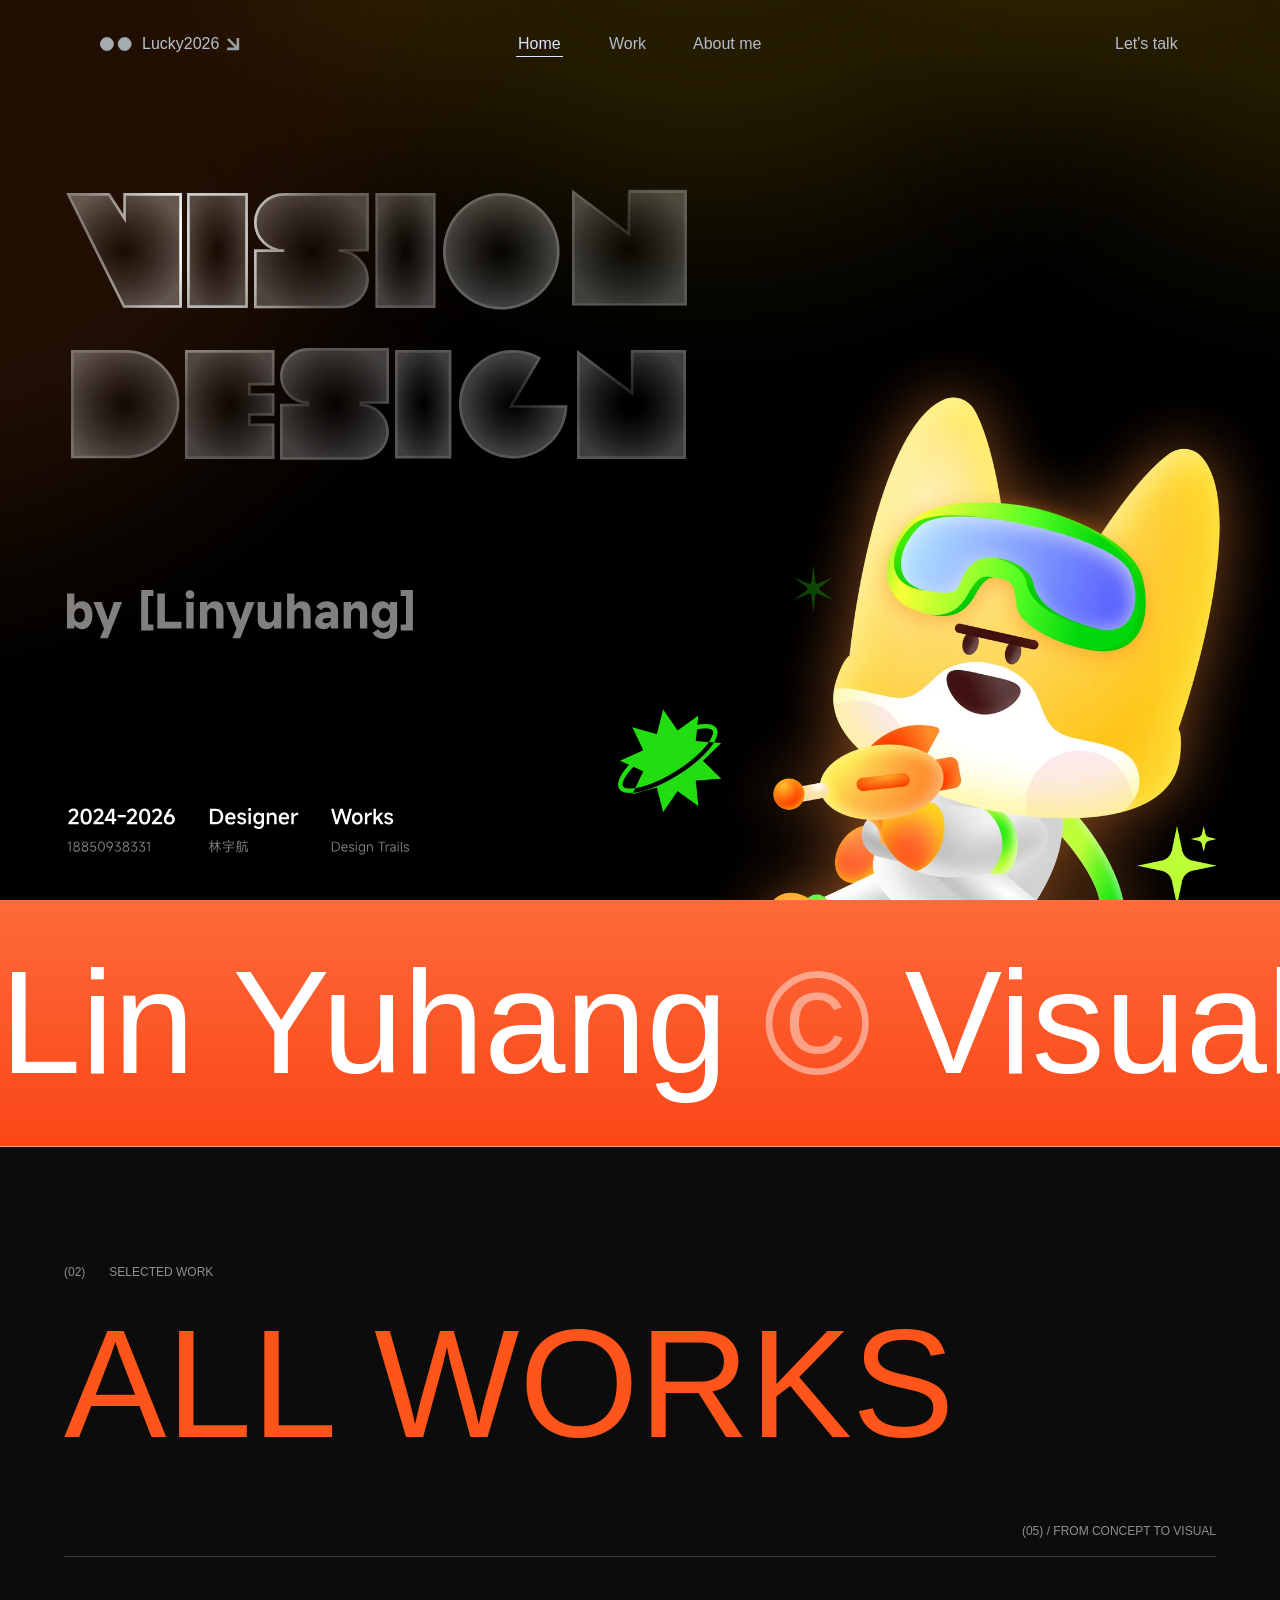
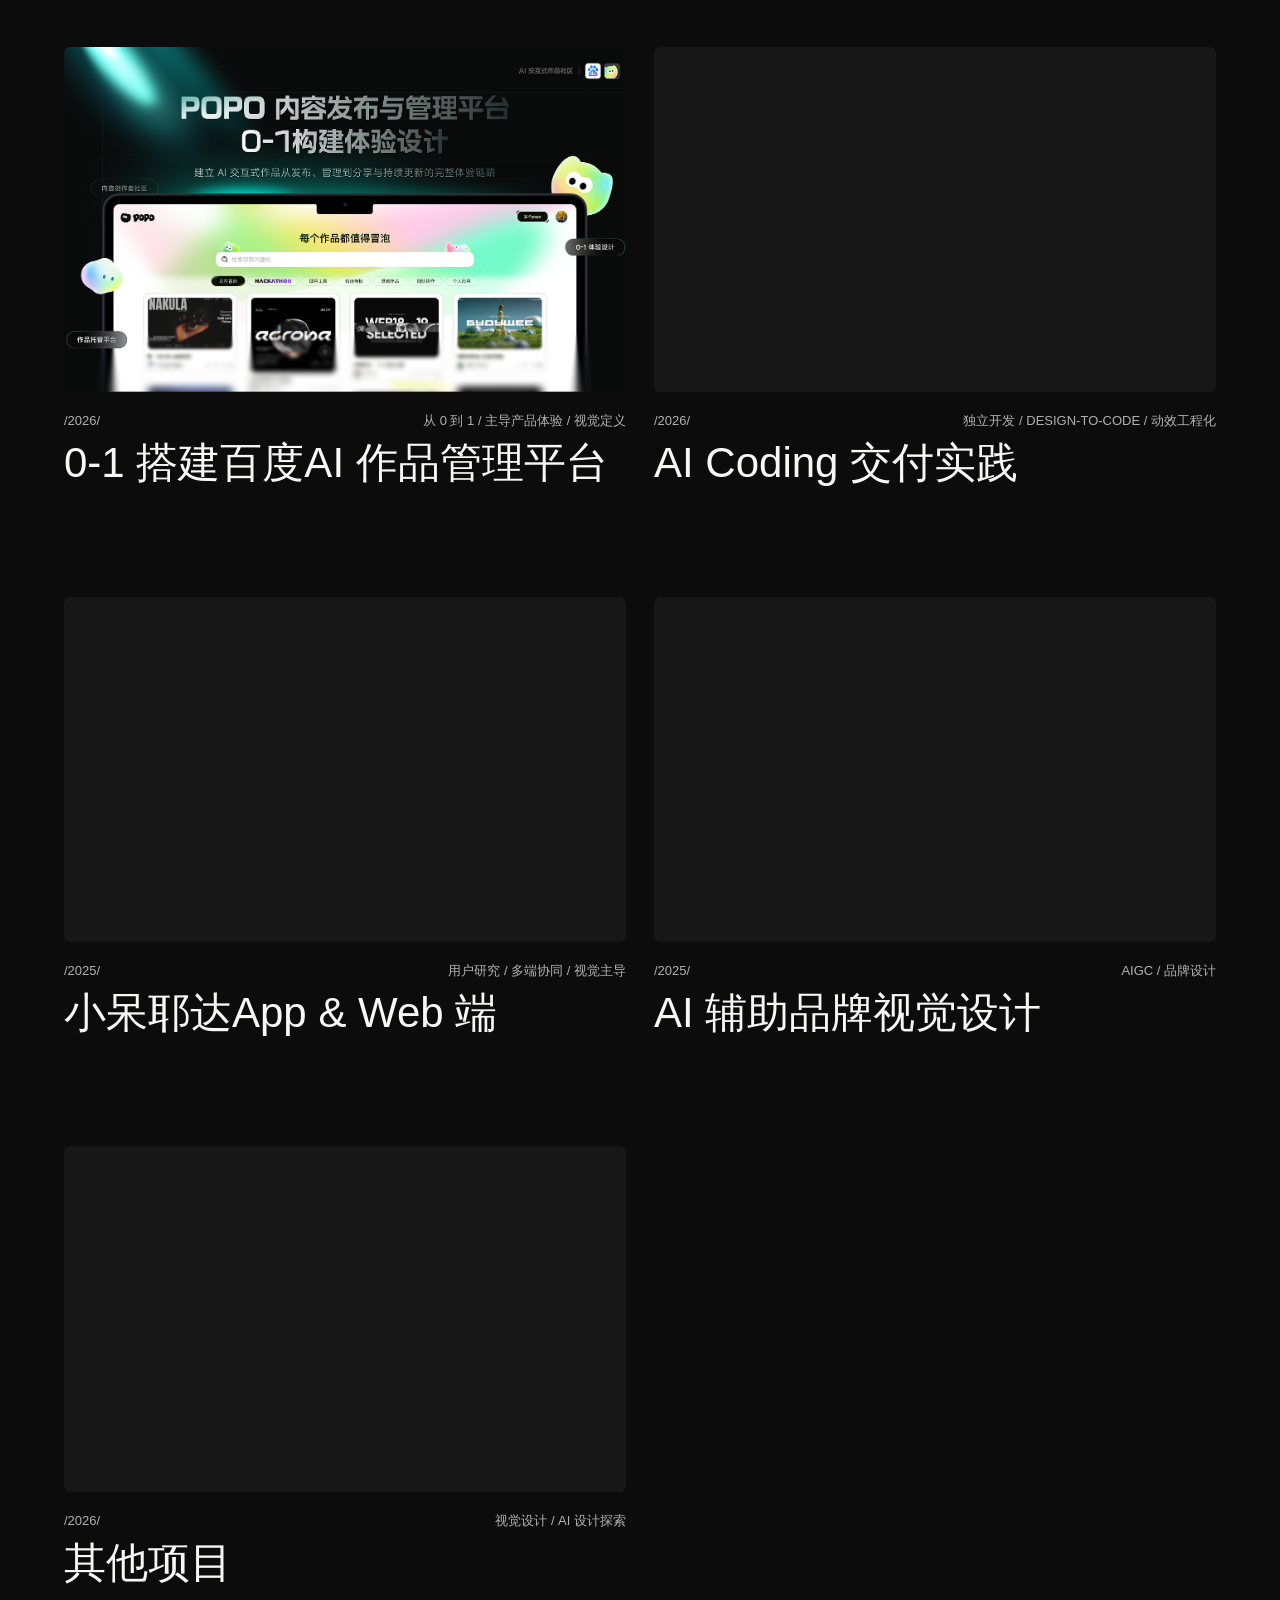
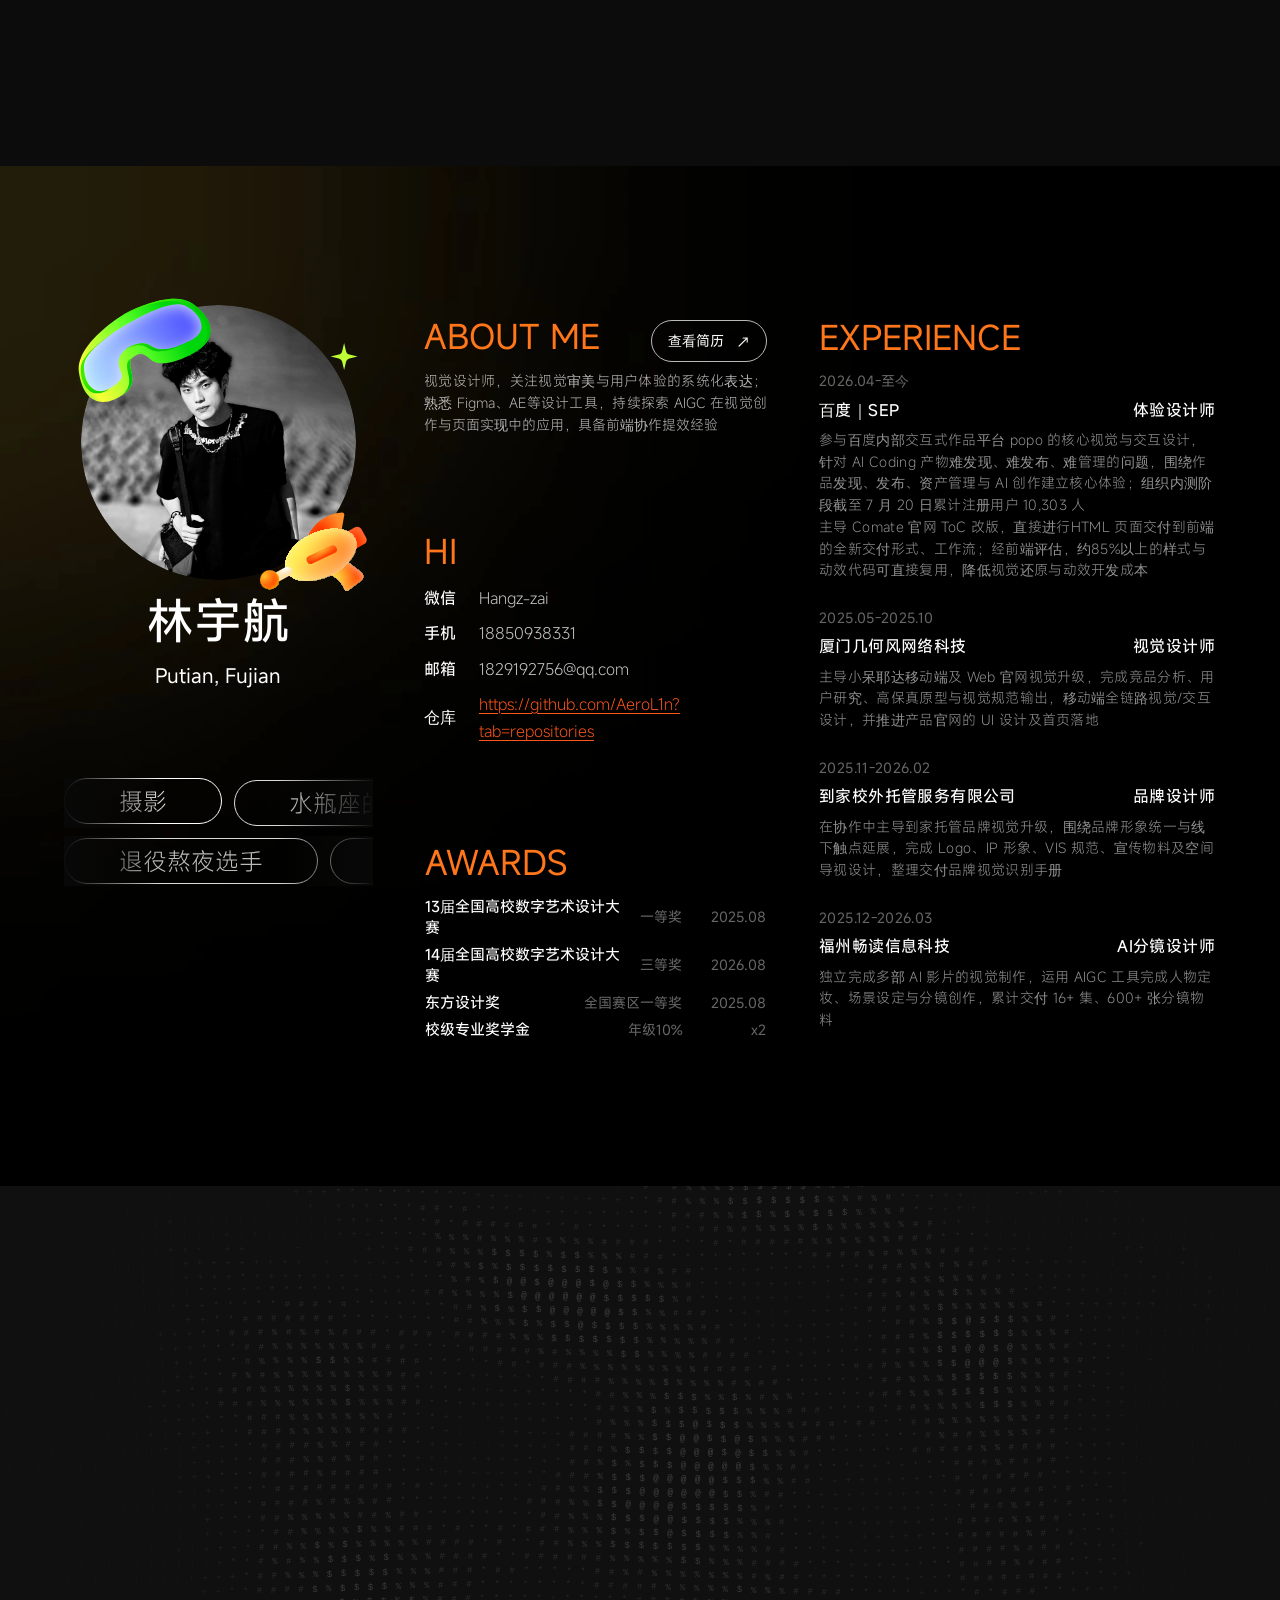
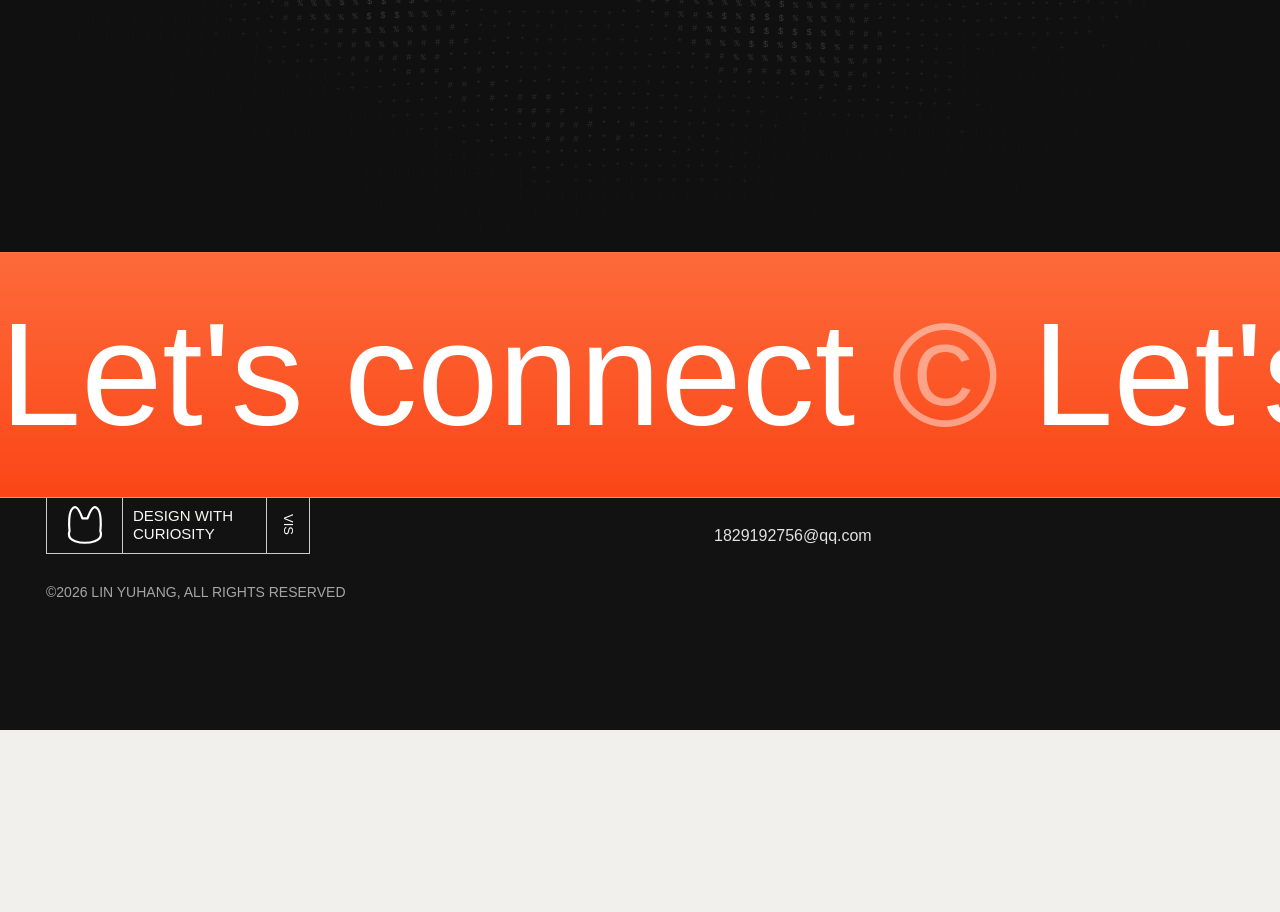
==== commit a2bd57d5: "Update portfolio projects, artwork ordering, and browser icons" ====
--- a/index.html
+++ b/index.html
@@ -8,7 +8,9 @@
       content="林宇航的视觉与 UI/UX 设计作品集。"
     />
     <title>林宇航 · Visual Designer</title>
-    <link rel="stylesheet" href="styles.min.css?v=about-layout-26" />
+    <link rel="stylesheet" href="styles.min.css?v=nav-restored-28" />
+    <link rel="icon" type="image/x-icon" sizes="16x16 32x32 48x48" href="assets/images/ui/site-favicon.ico?v=1" />
+    <link rel="icon" type="image/png" sizes="32x32" href="assets/images/ui/site-favicon-32.png?v=1" />
   </head>
   <body>
     <header class="site-header" data-header>
@@ -151,9 +153,9 @@
         </div>
 
         <div class="work-grid">
-          <a class="work-card reveal" href="app-redesign.html" aria-label="查看 AI 交互式作品社区项目详情">
+          <a class="work-card reveal" href="app-redesign.html" aria-label="查看 0-1 搭建百度AI 作品管理平台项目详情">
             <div class="work-media">
-              <img src="assets/projects/app-redesign/images/4.png" alt="popo 交互式作品平台项目封面" loading="lazy" decoding="async" />
+              <img src="assets/images/work/popo-cover-updated.png" alt="popo 交互式作品平台项目封面" loading="lazy" decoding="async" />
             </div>
             <div class="work-meta">
               <span>/2026/</span>
@@ -161,13 +163,13 @@
             </div>
             <div class="work-title-reveal">
               <span class="work-title-cover" aria-hidden="true"></span>
-              <h3>AI 交互式作品社区</h3>
+              <h3>0-1 搭建百度AI 作品管理平台</h3>
             </div>
           </a>
 
           <a class="work-card reveal" href="web-design.html" aria-label="查看 AI Coding 交付实践项目详情">
             <div class="work-media">
-              <img src="assets/projects/comate/images/19.png" alt="Comate 官网改版项目封面" loading="lazy" decoding="async" />
+              <img src="assets/images/work/comate-cover.png" alt="Comate 官网改版项目封面" loading="lazy" decoding="async" />
             </div>
             <div class="work-meta">
               <span>/2026/</span>
@@ -179,9 +181,9 @@
             </div>
           </a>
 
-          <a class="work-card reveal" href="other-items.html" aria-label="查看其他项目详情">
+          <a class="work-card reveal" href="other-items.html" aria-label="查看小呆耶达App &amp; Web 端项目详情">
             <div class="work-media">
-              <img src="assets/projects/xiaodai-yeda/images/4.png" alt="小呆耶达项目封面" loading="lazy" decoding="async" />
+              <img src="assets/images/work/xiaodai-app-cover.png" alt="小呆耶达项目封面" loading="lazy" decoding="async" />
             </div>
             <div class="work-meta">
               <span>/2025/</span>
@@ -189,13 +191,13 @@
             </div>
             <div class="work-title-reveal">
               <span class="work-title-cover" aria-hidden="true"></span>
-              <h3>App 改版</h3>
+              <h3>小呆耶达App &amp; Web 端</h3>
             </div>
           </a>
 
-          <a class="work-card reveal" href="ip-design.html" aria-label="查看 IP 设计项目详情">
+          <a class="work-card reveal" href="ip-design.html" aria-label="查看 AI 辅助品牌视觉设计项目详情">
             <div class="work-media">
-              <img src="assets/images/work/项目三封面.png" alt="童趣三维角色视觉设计" loading="lazy" decoding="async" />
+              <img src="assets/images/work/ip-design-cover.png" alt="童趣三维角色视觉设计" loading="lazy" decoding="async" />
             </div>
             <div class="work-meta">
               <span>/2025/</span>
@@ -203,13 +205,13 @@
             </div>
             <div class="work-title-reveal">
               <span class="work-title-cover" aria-hidden="true"></span>
-              <h3>IP 设计</h3>
+              <h3>AI 辅助品牌视觉设计</h3>
             </div>
           </a>
 
           <a class="work-card work-card--featured reveal" href="mood-cloud.html" aria-label="查看 Mood-Cloud 友情气象馆项目详情">
             <div class="work-media">
-              <img src="assets/projects/mood-cloud/images/1.png" alt="Mood-Cloud 友情气象馆项目封面" loading="lazy" decoding="async" />
+              <img src="assets/projects/mood-cloud/images/1.webp" alt="Mood-Cloud 友情气象馆项目封面" loading="lazy" decoding="async" />
             </div>
             <div class="work-meta">
               <span>/2026/</span>
@@ -442,5 +444,47 @@
     </footer>
 
     <script src="script.min.js?v=mobile-experience-open-2"></script>
-  </body>
+  <!-- campus-v1 dual-view shell -->
+<script>
+var CW_SHELL_HTML = "<style>、CW_SHELL 标记之间的\n    结构、CW_LOGIC 标记之间的逻辑，按 campus-work.json 填好内容后拼成一段自执行\n    脚本追加到作品首页的 </body> 前，运行时用 Shadow DOM 挂载。要预览效果就对一个\n    样例作品跑一次注入脚本再打开。\n\n    关键约定（照 popo 自家 toolbar 的做法，见 packages/widget/src/main.tsx）：\n    1. 外壳挂在动态创建的 host div 上，host 是 position:fixed + inset:0 +\n       pointer-events:none，再 attachShadow 把 UI 渲染进影子树。于是作品的 CSS\n       进不来、外壳的 CSS 也出不去，作品的 DOM 一个字节都不用动。\n    2. 作品页面本身就是 Demo 视图，不再把作品内容搬进任何容器。切到\"作品介绍\"\n       时在影子树里盖一层不透明面板，切回来面板隐藏，作品状态天然保留。\n    3. host 不吃点击，只有顶栏和介绍面板本体开启 pointer-events，所以顶栏之外\n       的区域照常点到作品。\n    4. 顶栏是悬浮层，和 popo toolbar 一样不挤压作品布局；挡住内容时点右侧按钮\n       收起，顶部中间留小把手拉回。\n    5. 配色只允许改 :host 里 --cw-* 变量的值，样式规则本身不要动。\n    6. 介绍面板的版块结构与顺序不得增删改，内容由 campus-work.json 填充。\n  -->\n\n  <style>\n    /* ===== 配色默认值：仅这里的值可按作品风格调整 ===== */\n    /* 这些 --cw-* 是默认配色的事实源，但注入时不会原样留在样式表里：动态\n       attachShadow + innerHTML 下，纯自定义属性规则块在部分内核不被解析（实测\n       整块产出 0 条规则），导致 var() 全取不到值、背景透明、作品透出来。所以\n       注入脚本会把这里的默认值（叠加配色覆盖 json）写成 .cw-root 的行内 style，\n       行内自定义属性是元素属性、不走样式表解析，一定生效、一定继承。要调默认\n       配色改这块值即可，脚本会读它。 */\n    .cw-root {\n      --cw-tabbar-bg: rgba(255, 255, 255, .86);\n      /* 专区品牌色：绿取自 popo 主色，紫取自专区介绍标题渐变终点 */\n      --cw-brand-deep: #629915;\n      --cw-brand-violet: #441dc0;\n      --cw-track-bg: rgba(10, 15, 2, .06);\n      --cw-tab-text: #656664;\n      --cw-tab-active-bg: #ffffff;\n      --cw-tab-active-text: #0a0f02;\n      /* intro-bg 用半透明：介绍面板靠 backdrop-filter 把作品糊成毛玻璃底，\n         配色覆盖这个值时也要带透明度（如 rgba(13,17,23,.72)），纯 #hex 会盖死。 */\n      --cw-intro-bg: rgba(251, 252, 250, .72);\n      --cw-accent: #629915;\n      --cw-heading: #0a0f02;\n      --cw-text: #3e403c;\n      --cw-text-sub: #656664;\n      --cw-text-faint: #90918e;\n      /* 两级分隔线：rule 用于区块起止，hairline 更淡用于节间 */\n      --cw-rule: rgba(10, 15, 2, .16);\n      --cw-hairline: rgba(10, 15, 2, .08);\n      --cw-btn-bg: #0a0f02;\n      --cw-btn-text: #ffffff;\n    }\n    /* ===== 以下规则固定，不随作品调整 ===== */\n    /* 影子树里从零起样式，不继承作品的任何规则，也不外泄。\n       宿主元素的定位靠注入脚本写成行内样式，不写在这里：按规范 :host 规则的\n       层叠优先级低于外层文档的作者规则，作品的 div{} 之类能把它盖掉。 */\n    :host { display: block; }\n    .cw-root { display: block; }\n    * { box-sizing: border-box; }\n    .cw-tabbar {\n      pointer-events: auto;\n      position: absolute;\n      top: 0;\n      left: 0;\n      right: 0;\n      /* 介绍面板是 inset:0 的绝对层、DOM 顺序在顶栏之后，会盖住顶栏；\n         顶栏抬到最上层，切到介绍视图时才不消失。 */\n      z-index: 2;\n      display: grid;\n      grid-template-columns: 1fr auto 1fr;\n      align-items: center;\n      gap: 16px;\n      padding: 9px 40px;\n      background: var(--cw-tabbar-bg, rgba(255, 255, 255, .86));\n      border-bottom: 1px solid var(--cw-hairline, rgba(10, 15, 2, .08));\n      backdrop-filter: saturate(180%) blur(12px);\n      -webkit-backdrop-filter: saturate(180%) blur(12px);\n      transition: transform .22s ease;\n      font-family: Inter, -apple-system, \"PingFang SC\", \"Microsoft YaHei\", sans-serif;\n    }\n    .cw-host-collapsed .cw-tabbar { transform: translateY(-100%); }\n    .cw-bar-lead { display: flex; align-items: center; gap: 11px; min-width: 0; }\n    /* popo 站点图标，和专区徽标一起点明作品来自哪个平台、属于哪个专区 */\n    .cw-bar-logo { width: 26px; height: 26px; flex: none; display: block; }\n    .cw-bar-text { display: flex; flex-direction: column; gap: 3px; min-width: 0; }\n    .cw-bar-badge {\n      align-self: flex-start;\n      font-size: 9px;\n      font-weight: 700;\n      letter-spacing: .14em;\n      line-height: 1;\n      text-transform: uppercase;\n      color: var(--cw-brand-violet);\n      white-space: nowrap;\n    }\n    .cw-bar-title {\n      margin: 0;\n      font-size: 14px;\n      font-weight: 600;\n      letter-spacing: -.01em;\n      line-height: 1.2;\n      color: var(--cw-heading);\n      white-space: nowrap;\n      overflow: hidden;\n      text-overflow: ellipsis;\n    }\n    .cw-bar-tail { display: flex; align-items: center; justify-content: flex-end; gap: 10px; }\n    /* 专区引导泡泡里的小吉祥物，缩小后贴在收起键左边当作专区标识 */\n    .cw-bar-mascot { width: 30px; height: auto; flex: none; display: block; }\n    .cw-collapse {\n      appearance: none;\n      border: 1px solid var(--cw-rule);\n      background: none;\n      cursor: pointer;\n      width: 26px;\n      height: 26px;\n      border-radius: 50%;\n      color: var(--cw-text-faint);\n      font-size: 9px;\n      line-height: 1;\n      display: inline-flex;\n      align-items: center;\n      justify-content: center;\n      transition: color .18s ease, border-color .18s ease;\n    }\n    .cw-collapse:hover { color: var(--cw-heading); border-color: var(--cw-heading); }\n    .cw-restore {\n      pointer-events: auto;\n      position: absolute;\n      top: 0;\n      left: 50%;\n      transform: translate(-50%, -100%);\n      appearance: none;\n      border: 1px solid var(--cw-hairline);\n      border-top: none;\n      background: var(--cw-tabbar-bg);\n      backdrop-filter: saturate(180%) blur(12px);\n      -webkit-backdrop-filter: saturate(180%) blur(12px);\n      cursor: pointer;\n      padding: 3px 20px 5px;\n      border-radius: 0 0 10px 10px;\n      color: var(--cw-text-faint);\n      font-size: 9px;\n      line-height: 1.2;\n      transition: transform .22s ease, color .18s ease;\n    }\n    .cw-restore:hover { color: var(--cw-heading); }\n    .cw-host-collapsed .cw-restore { transform: translate(-50%, 0); }\n    .cw-track {\n      display: inline-flex;\n      gap: 2px;\n      padding: 3px;\n      background: var(--cw-track-bg);\n      border-radius: 999px;\n    }\n    .cw-tab {\n      appearance: none;\n      border: none;\n      cursor: pointer;\n      background: none;\n      padding: 6px 20px;\n      border-radius: 999px;\n      font-size: 13px;\n      font-weight: 500;\n      line-height: 1.5;\n      color: var(--cw-tab-text);\n      transition: background .18s ease, color .18s ease;\n    }\n    .cw-tab:hover { color: var(--cw-tab-active-text); }\n    /* 选中态：白底托起 + 一道 popo 绿细线，不用重投影 */\n    .cw-tab[aria-selected=\"true\"] {\n      background: var(--cw-tab-active-bg);\n      color: var(--cw-tab-active-text);\n      font-weight: 600;\n      box-shadow: 0 1px 2px rgba(10, 15, 2, .08), inset 0 -2px 0 var(--cw-brand-deep);\n    }\n    /* 介绍面板：盖在作品之上的毛玻璃层，作品透过来被模糊，和顶栏同一种质感 */\n    .cw-intro {\n      pointer-events: auto;\n      position: absolute;\n      inset: 0;\n      overflow-y: auto;\n      background: var(--cw-intro-bg, rgba(251, 252, 250, .72));\n      backdrop-filter: saturate(180%) blur(24px);\n      -webkit-backdrop-filter: saturate(180%) blur(24px);\n      color: var(--cw-text, #3e403c);\n      font-size: 15px;\n      line-height: 1.8;\n      font-family: Inter, -apple-system, \"PingFang SC\", \"Microsoft YaHei\", sans-serif;\n    }\n    .cw-intro[hidden] { display: none; }\n    .cw-inner { max-width: 1040px; margin: 0 auto; padding: 0 40px; }\n    .cw-hero { padding: 92px 0 56px; }\n    .cw-eyebrow {\n      display: flex;\n      align-items: center;\n      gap: 12px;\n      margin: 0 0 28px;\n      font-size: 11px;\n      letter-spacing: .18em;\n      text-transform: uppercase;\n      color: var(--cw-accent);\n      font-weight: 700;\n    }\n    .cw-eyebrow::after { content: \"\"; flex: 1; height: 1px; background: var(--cw-hairline); }\n    .cw-hero h1 {\n      margin: 0 0 24px;\n      font-size: clamp(34px, 4.6vw, 56px);\n      line-height: 1.12;\n      letter-spacing: -.02em;\n      color: var(--cw-heading);\n      font-weight: 700;\n    }\n    .cw-summary {\n      margin: 0;\n      max-width: 34em;\n      font-size: 19px;\n      line-height: 1.65;\n      color: var(--cw-text-sub);\n    }\n    .cw-body { padding: 0 0 120px; }\n    .cw-layout { display: grid; gap: 48px; }\n    @media (min-width: 900px) {\n      .cw-layout { grid-template-columns: 216px 1fr; gap: 72px; align-items: start; }\n      .cw-aside { position: sticky; top: 100px; }\n    }\n    .cw-aside { border-top: 1px solid var(--cw-rule); }\n    .cw-meta { margin: 0; display: grid; gap: 20px; padding-top: 24px; }\n    .cw-meta dt {\n      margin: 0 0 4px;\n      font-size: 10px;\n      letter-spacing: .14em;\n      text-transform: uppercase;\n      color: var(--cw-text-faint);\n      font-weight: 700;\n    }\n    .cw-meta dd {\n      margin: 0;\n      font-size: 14px;\n      line-height: 1.5;\n      color: var(--cw-heading);\n      font-weight: 500;\n    }\n    .cw-article { border-top: 1px solid var(--cw-rule); }\n    /* 每节：编号悬挂在标题左侧，节与节之间用细线分隔，不用卡片 */\n    .cw-section { padding: 40px 0; border-bottom: 1px solid var(--cw-hairline); }\n    .cw-section:last-of-type { border-bottom: none; }\n    .cw-section h2 {\n      display: flex;\n      align-items: baseline;\n      gap: 14px;\n      margin: 0 0 14px;\n      font-size: 20px;\n      line-height: 1.3;\n      letter-spacing: -.01em;\n      color: var(--cw-heading);\n      font-weight: 650;\n    }\n    .cw-num {\n      flex: none;\n      font-size: 12px;\n      font-weight: 700;\n      letter-spacing: .06em;\n      color: var(--cw-accent);\n      font-variant-numeric: tabular-nums;\n    }\n    .cw-section p { margin: 0; max-width: 40em; font-size: 16px; }\n    .cw-section p + p { margin-top: 14px; }\n    .cw-role-label { color: var(--cw-heading); font-weight: 650; }\n    /* 人机协同两栏：人和 AI 并排，各自一条顶线区隔 */\n    .cw-split { display: grid; gap: 24px; max-width: 40em; }\n    @media (min-width: 680px) { .cw-split { grid-template-columns: 1fr 1fr; gap: 32px; } }\n    .cw-split > div { padding-top: 16px; border-top: 2px solid var(--cw-rule); }\n    .cw-split p { margin: 0; font-size: 15px; }\n    .cw-tools { display: flex; flex-wrap: wrap; gap: 8px; margin: 0; max-width: 40em; }\n    .cw-tool {\n      padding: 5px 13px;\n      border: 1px solid var(--cw-rule);\n      border-radius: 999px;\n      font-size: 13px;\n      font-weight: 500;\n      color: var(--cw-heading);\n    }\n    .cw-foot { padding-top: 40px; }\n    .cw-back-demo {\n      display: inline-flex;\n      align-items: center;\n      gap: 8px;\n      padding: 12px 28px;\n      font-size: 15px;\n      font-weight: 500;\n      color: var(--cw-btn-text);\n      background: var(--cw-btn-bg);\n      border: none;\n      border-radius: 999px;\n      cursor: pointer;\n    }\n  </style>\n<div class=\"cw-root\" style=\"--cw-tabbar-bg:rgba(255, 255, 255, .86);--cw-brand-deep:#629915;--cw-brand-violet:#441dc0;--cw-track-bg:rgba(10, 15, 2, .06);--cw-tab-text:#656664;--cw-tab-active-bg:#ffffff;--cw-tab-active-text:#0a0f02;--cw-intro-bg:rgba(251, 252, 250, .72);--cw-accent:#629915;--cw-heading:#0a0f02;--cw-text:#3e403c;--cw-text-sub:#656664;--cw-text-faint:#90918e;--cw-rule:rgba(10, 15, 2, .16);--cw-hairline:rgba(10, 15, 2, .08);--cw-btn-bg:#0a0f02;--cw-btn-text:#ffffff\">\n<nav class=\"cw-tabbar\" aria-label=\"作品视图切换\">\n  <div class=\"cw-bar-lead\">\n    <img class=\"cw-bar-logo\" src=\"[data-uri]\" alt=\"popo\">\n    <span class=\"cw-bar-text\">\n      <span class=\"cw-bar-badge\">AI NATIVE 校招生作品</span>\n      <span class=\"cw-bar-title\">林宇航 · Visual Designer Portfolio</span>\n    </span>\n  </div>\n  <div class=\"cw-track\" role=\"tablist\">\n    <button type=\"button\" class=\"cw-tab\" role=\"tab\" aria-selected=\"true\" data-cw-view=\"demo\">作品 Demo</button>\n    <button type=\"button\" class=\"cw-tab\" role=\"tab\" aria-selected=\"false\" data-cw-view=\"intro\">作品介绍</button>\n  </div>\n  <div class=\"cw-bar-tail\">\n    <img class=\"cw-bar-mascot\" src=\"[data-uri]\" alt=\"\">\n    <button type=\"button\" class=\"cw-collapse\" data-cw-collapse aria-label=\"收起顶栏\" title=\"收起顶栏\">&#9650;</button>\n  </div>\n</nav>\n<button type=\"button\" class=\"cw-restore\" data-cw-restore aria-label=\"展开顶栏\" title=\"展开顶栏\">&#9660;</button>\n\n<div class=\"cw-intro\" role=\"tabpanel\" hidden>\n  <header class=\"cw-hero\">\n    <div class=\"cw-inner\">\n      <p class=\"cw-eyebrow\">AI Native 校招生作品</p>\n      <h1>林宇航 · Visual Designer Portfolio</h1>\n      <p class=\"cw-summary\">为作品浏览者与研发协作者提供可直接操作、可验证的视觉与 UI/UX 项目展示。</p>\n    </div>\n  </header>\n  <div class=\"cw-body\">\n    <div class=\"cw-inner cw-layout\">\n      <aside class=\"cw-aside\">\n        <dl class=\"cw-meta\">\n          <div><dt>作者</dt><dd data-cw-meta=\"author\">林宇航</dd></div>\n          <div><dt>岗位</dt><dd data-cw-meta=\"role\">体验设计师 / 视觉与 UI/UX 设计</dd></div>\n          <div><dt>BG</dt><dd data-cw-meta=\"bg\">安全与企业效率平台</dd></div>\n          <div><dt>主场景</dt><dd data-cw-meta=\"scene\">研发交付</dd></div>\n        </dl>\n      </aside>\n      <article class=\"cw-article\">\n        <section class=\"cw-section\">\n          <h2><span class=\"cw-num\">01</span>作品背景</h2>\n          <p>传统作品集依赖静态截图，难以完整表达页面状态、动效反馈和真实浏览路径，分散素材也增加沟通与交付验证成本。</p>\n        </section>\n        <section class=\"cw-section\">\n          <h2><span class=\"cw-num\">02</span>作品场景</h2>\n          <p>研发交付。作品主要展示 AI 辅助 Design-to-Code、前端实现、动效工程化和可运行页面交付。</p>\n        </section>\n        <section class=\"cw-section\">\n          <h2><span class=\"cw-num\">03</span>解决方案</h2>\n          <p>将项目封面、详情页、交互状态、个人介绍与联系入口统一成无需构建即可运行的响应式静态网站。</p>\n        </section>\n        <section class=\"cw-section\">\n          <h2><span class=\"cw-num\">04</span>人机协同</h2>\n          <div class=\"cw-split\">\n            <div><p><span class=\"cw-role-label\">人负责</span><br>作者负责项目取舍、视觉方向、信息架构、动效节奏、关键校准与最终验收。</p></div>\n            <div><p><span class=\"cw-role-label\">AI 负责</span><br>AI 辅助前端实现、样式迭代、响应式适配、问题定位与重复性代码处理。</p></div>\n          </div>\n        </section>\n        <section class=\"cw-section\">\n          <h2><span class=\"cw-num\">05</span>使用工具</h2>\n          <p class=\"cw-tools\"><span class=\"cw-tool\">Figma</span><span class=\"cw-tool\">After Effects</span><span class=\"cw-tool\">AIGC 工具</span><span class=\"cw-tool\">Codex / AI Coding</span><span class=\"cw-tool\">HTML / CSS / JavaScript</span></p>\n        </section>\n        <section class=\"cw-section\">\n          <h2><span class=\"cw-num\">06</span>实现过程</h2>\n          <p>梳理项目与浏览顺序，建立统一页面语言，将视觉稿实现为真实页面，再逐屏校准布局、动效与桌面/移动端体验。</p>\n        </section>\n        <section class=\"cw-section\">\n          <h2><span class=\"cw-num\">07</span>价值效果</h2>\n          <p>已形成可直接运行的多项目作品集；Comate 官网实践经前端评估，约 85% 以上样式与动效代码可复用，其余效果通过真实浏览、交互完整性和多端适配持续验收。</p>\n        </section>\n        <div class=\"cw-foot\">\n          <button type=\"button\" class=\"cw-back-demo\" data-cw-view=\"demo\">查看作品 Demo <span aria-hidden=\"true\">&rarr;</span></button>\n        </div>\n      </article>\n    </div>\n  </div>\n</div>\n</div>\n";
+var CW_HOST_CSS = "position:fixed;inset:0;z-index:2147483000;pointer-events:none;margin:0;padding:0;border:0;";
+  (function () {
+    // 专区顶栏只在 popo 域名下显示；本地预览可在地址后加 ?campus
+    if (!/popo/i.test(location.hostname) && !/[?&]campus\b/.test(location.search)) return;
+    var host = document.createElement('div');
+    host.id = '__cw_campus_shell';
+    host.style.cssText = CW_HOST_CSS;
+    var shadow = host.attachShadow({ mode: 'open' });
+    shadow.innerHTML = CW_SHELL_HTML;
+    (document.body || document.documentElement).appendChild(host);
+
+    var intro = shadow.querySelector('.cw-intro');
+    var root = shadow.querySelector('.cw-root');
+    var tabs = shadow.querySelectorAll('.cw-tab');
+    function switchTo(name) {
+      intro.hidden = name !== 'intro';
+      if (name === 'intro') {
+        intro.scrollTop = 0;
+      }
+      tabs.forEach(function (tab) {
+        tab.setAttribute('aria-selected', tab.getAttribute('data-cw-view') === name ? 'true' : 'false');
+      });
+    }
+    shadow.addEventListener('click', function (event) {
+      var view = event.target.closest('[data-cw-view]');
+      if (view) {
+        switchTo(view.getAttribute('data-cw-view'));
+        return;
+      }
+      // 收起 class 必须加在影子树内的 .cw-root 上，不能加在 shadow.host：
+      // 宿主在影子树外，后代选择器跨不过 shadow 边界，加在它身上选择器选不中。
+      if (event.target.closest('[data-cw-collapse]')) {
+        root.classList.add('cw-host-collapsed');
+      } else if (event.target.closest('[data-cw-restore]')) {
+        root.classList.remove('cw-host-collapsed');
+      }
+    });
+  })();
+</script>
+</body>
 </html>
